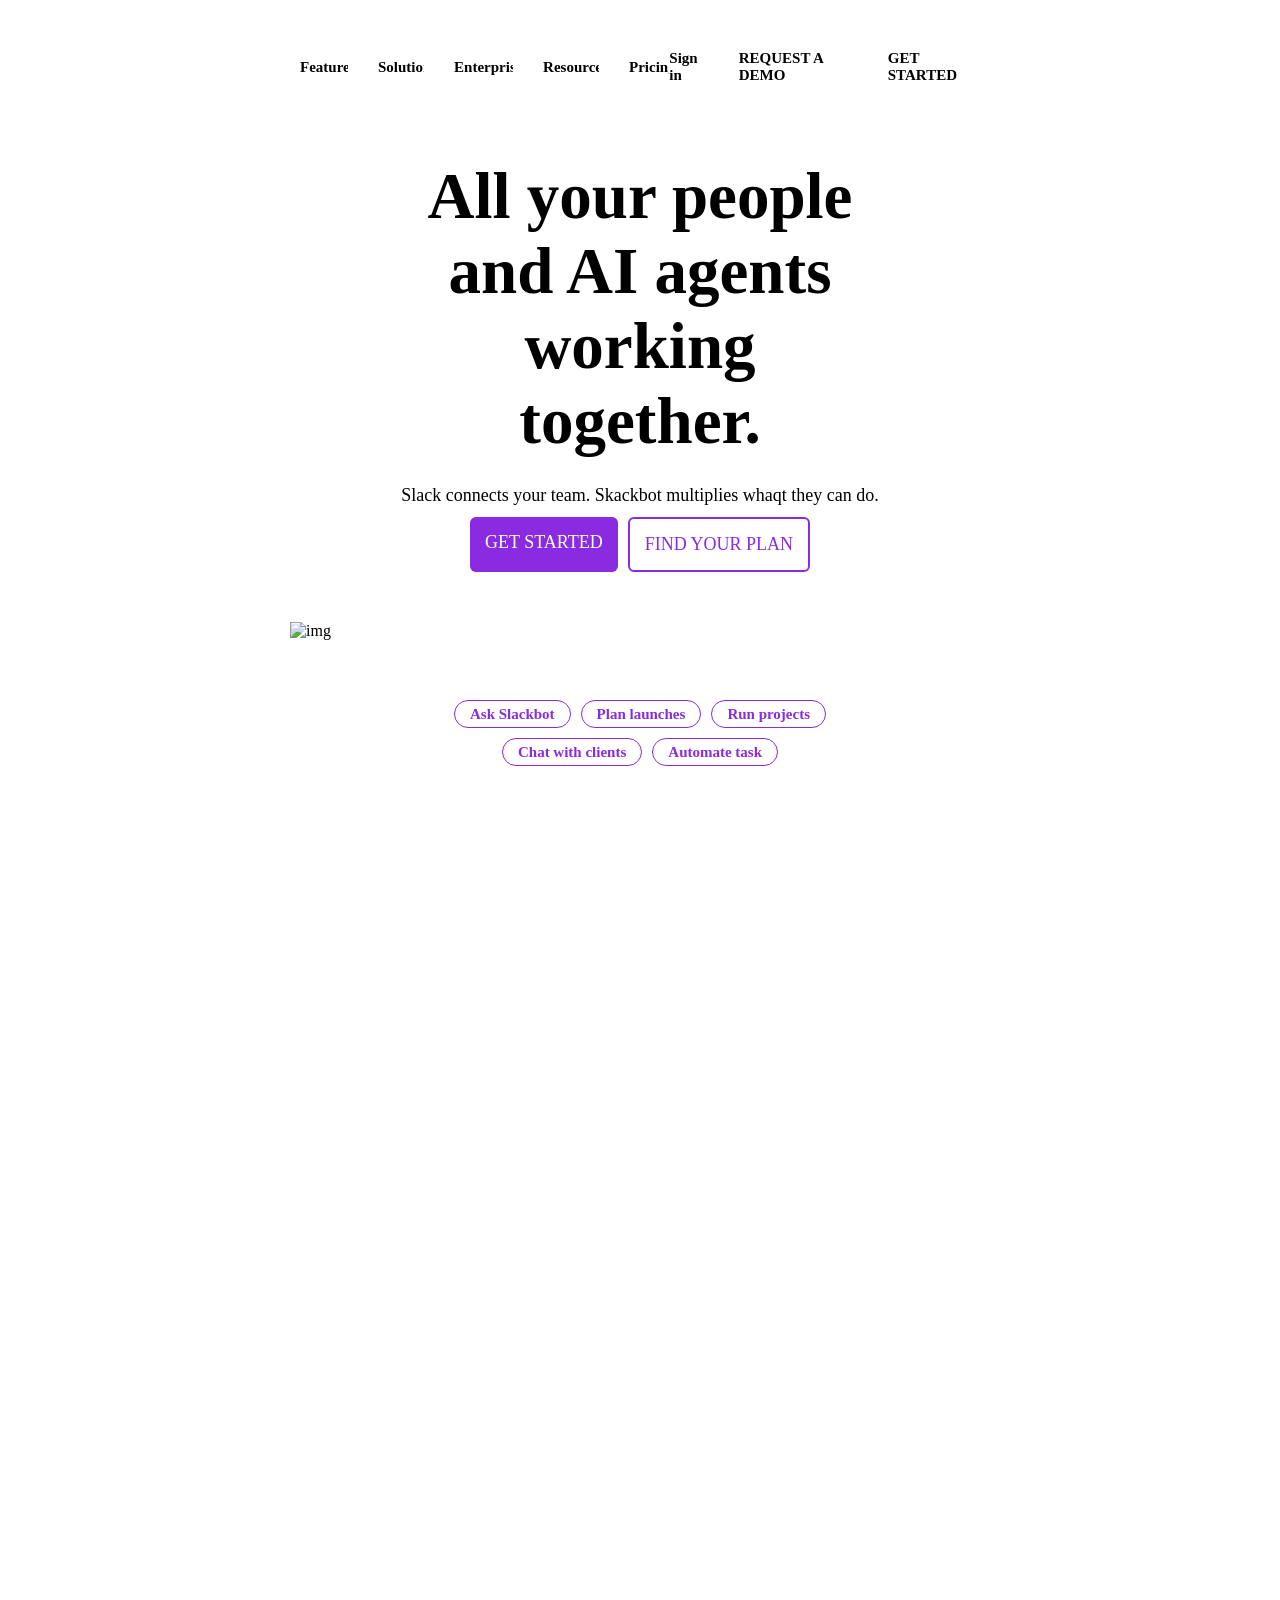
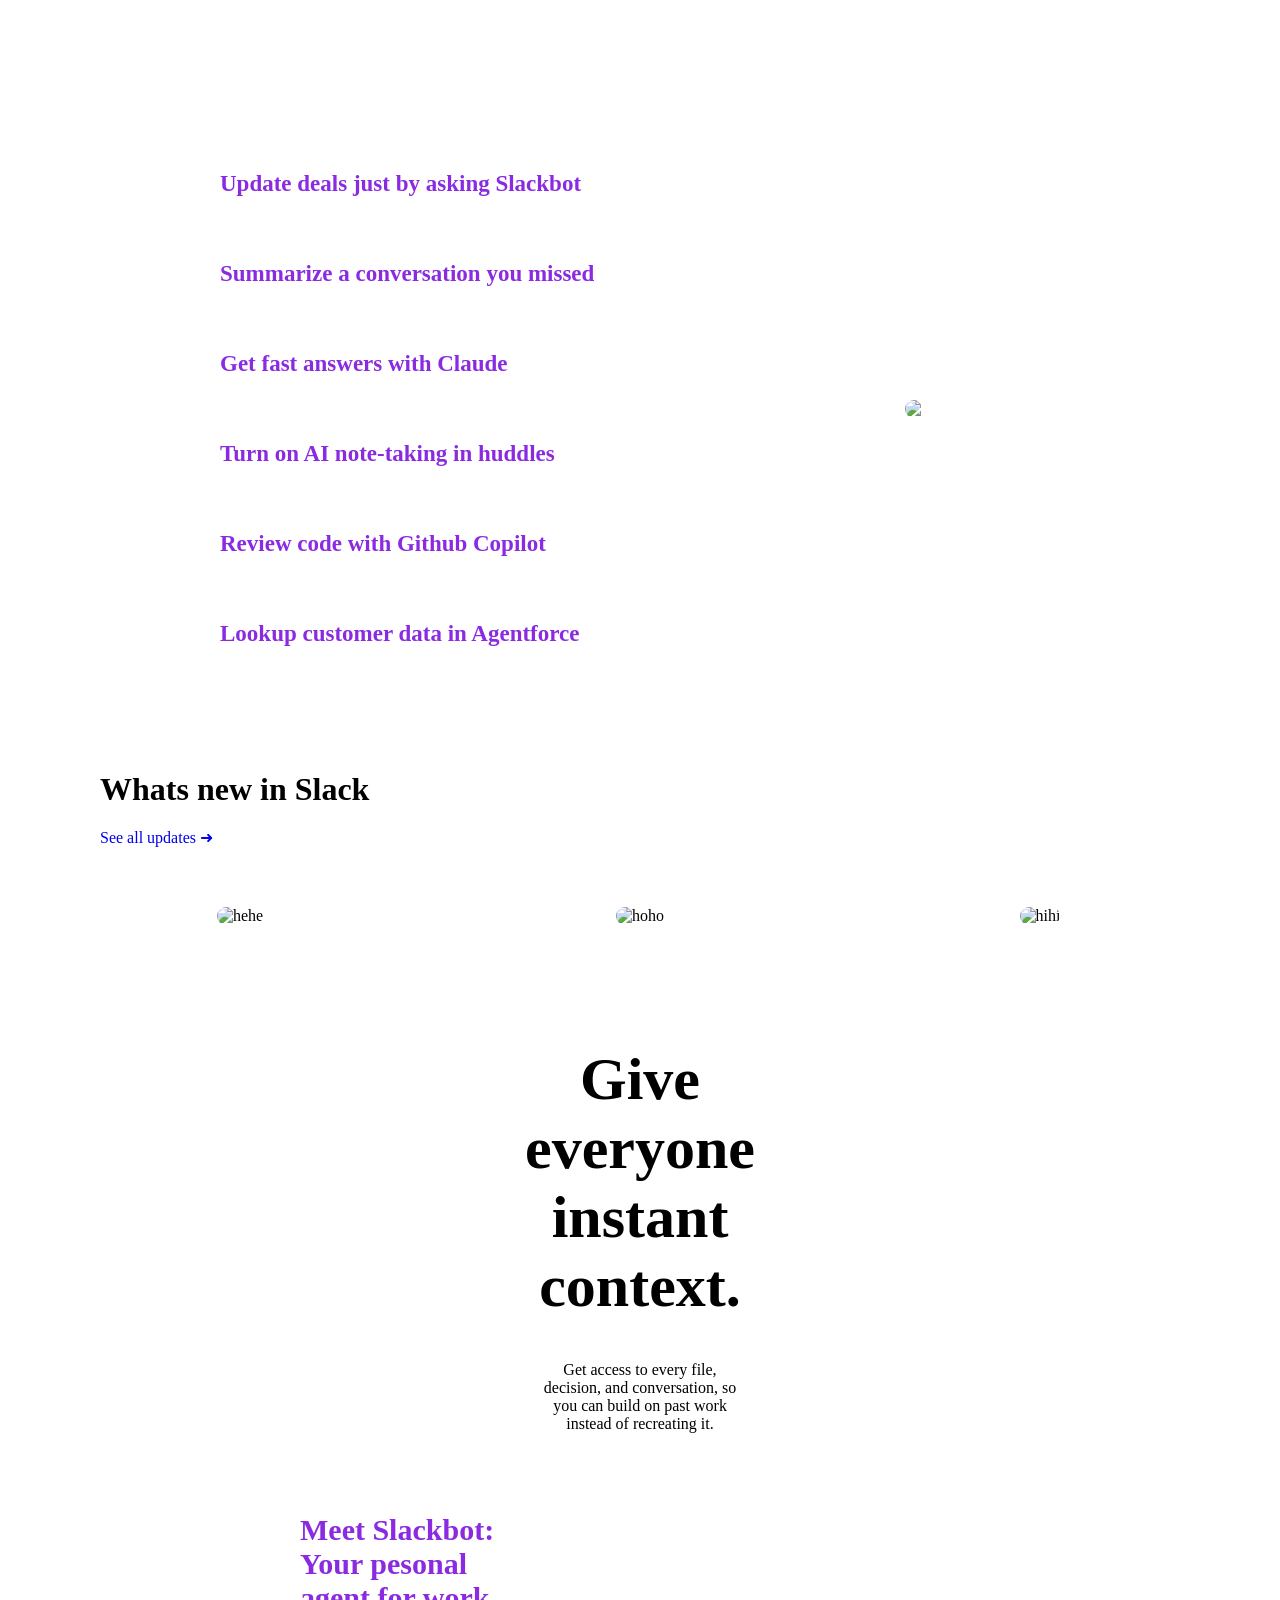
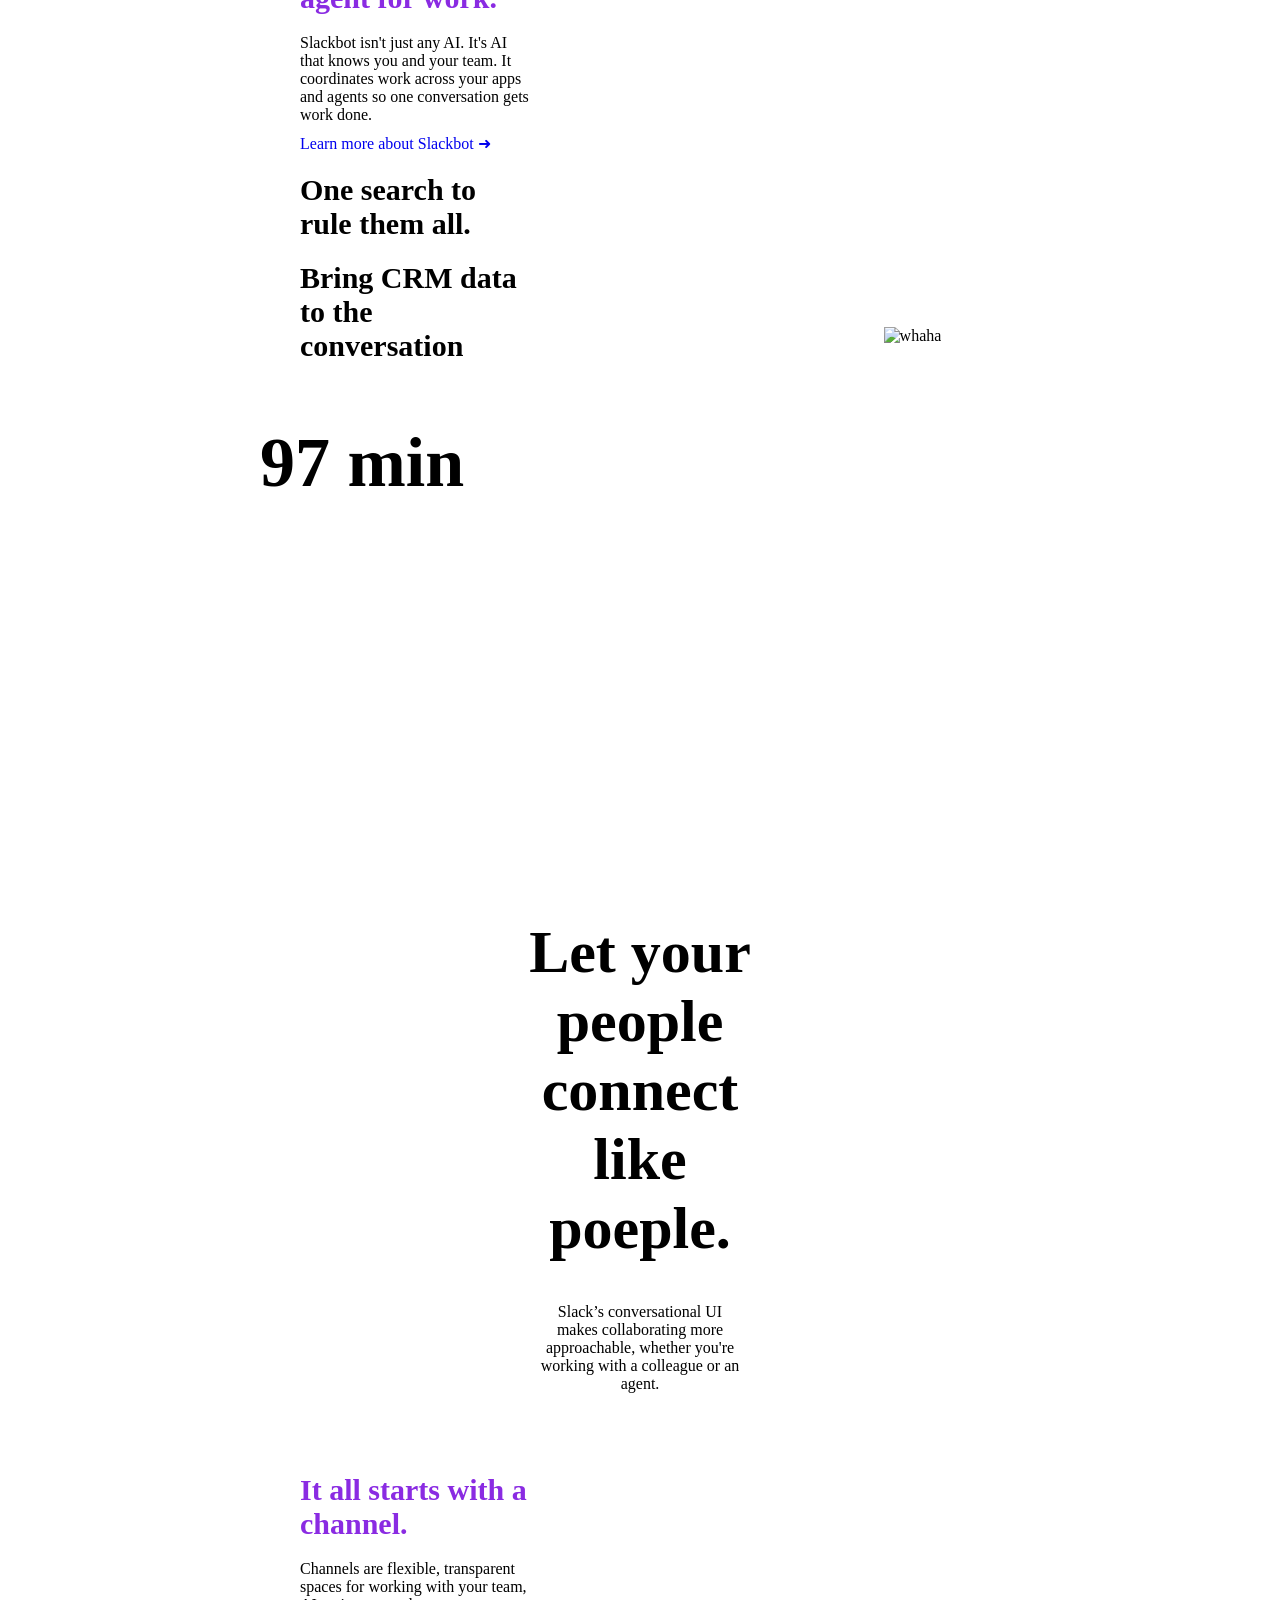
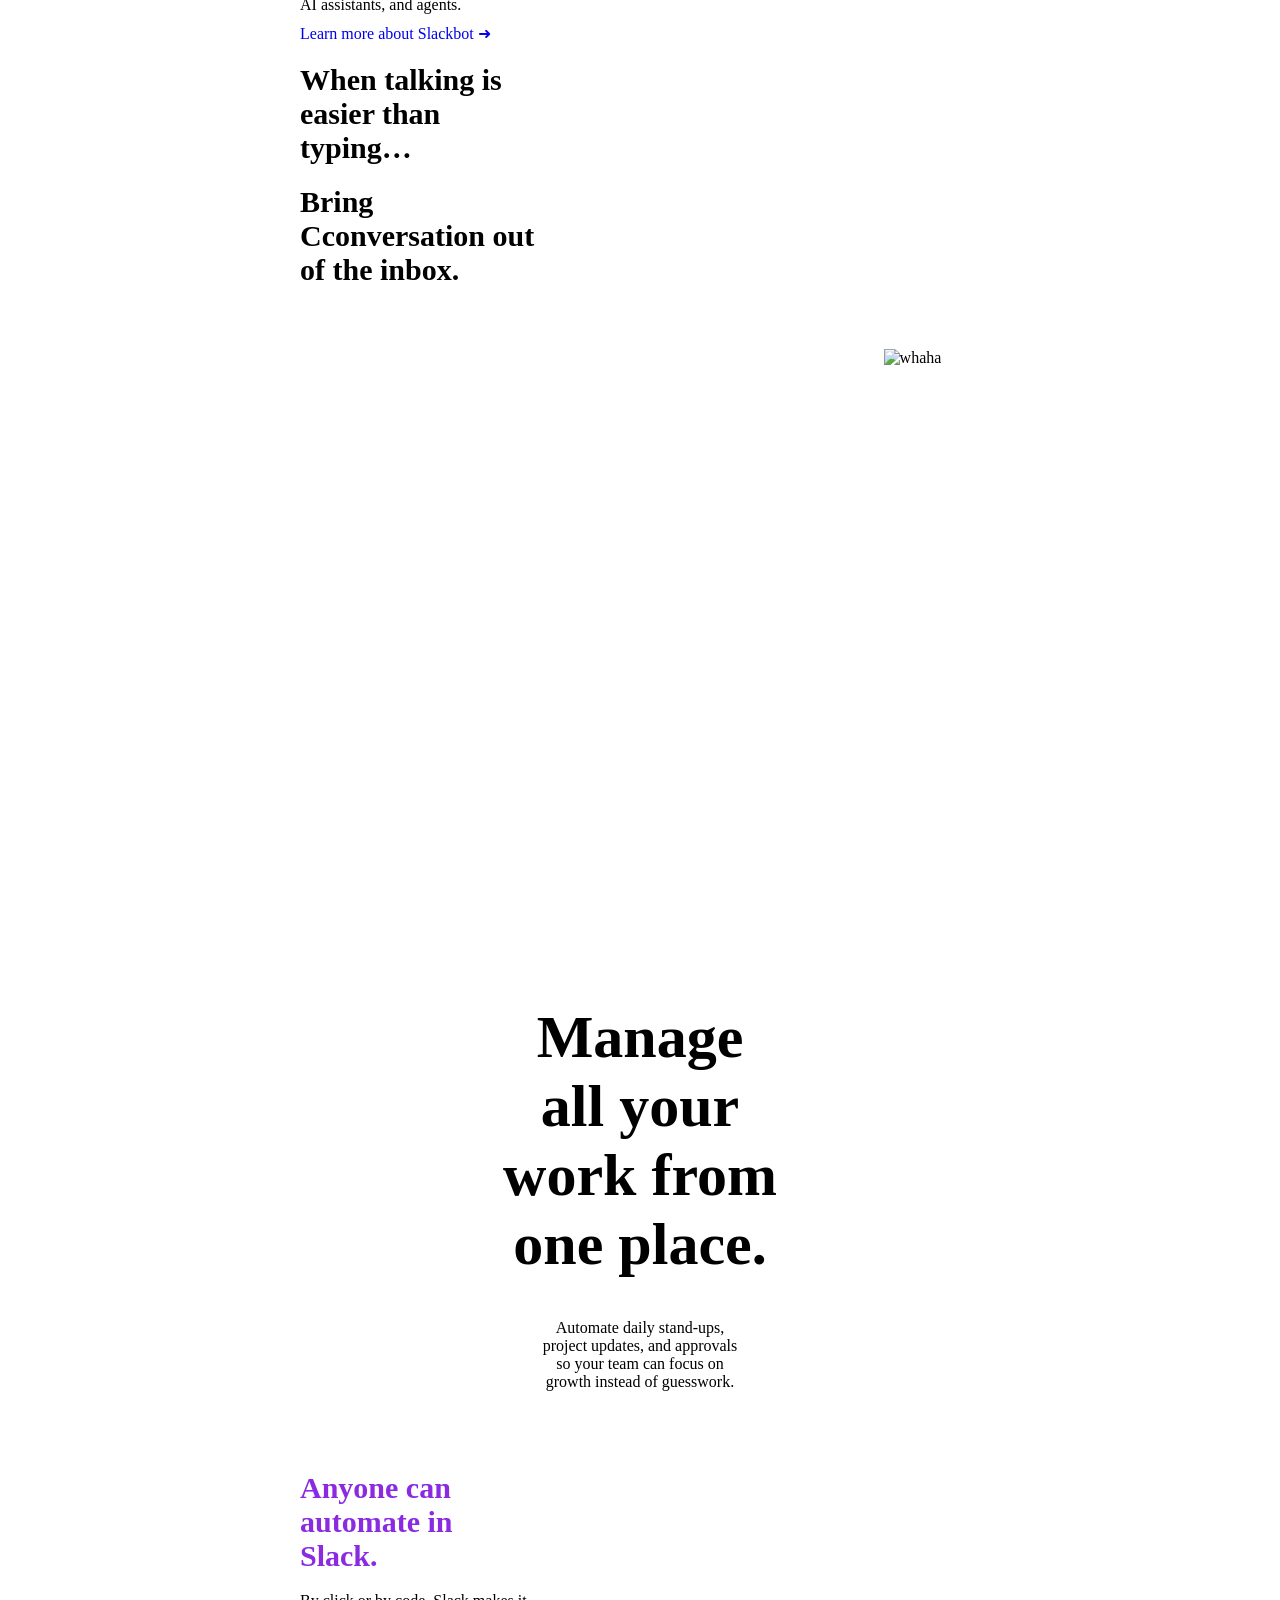
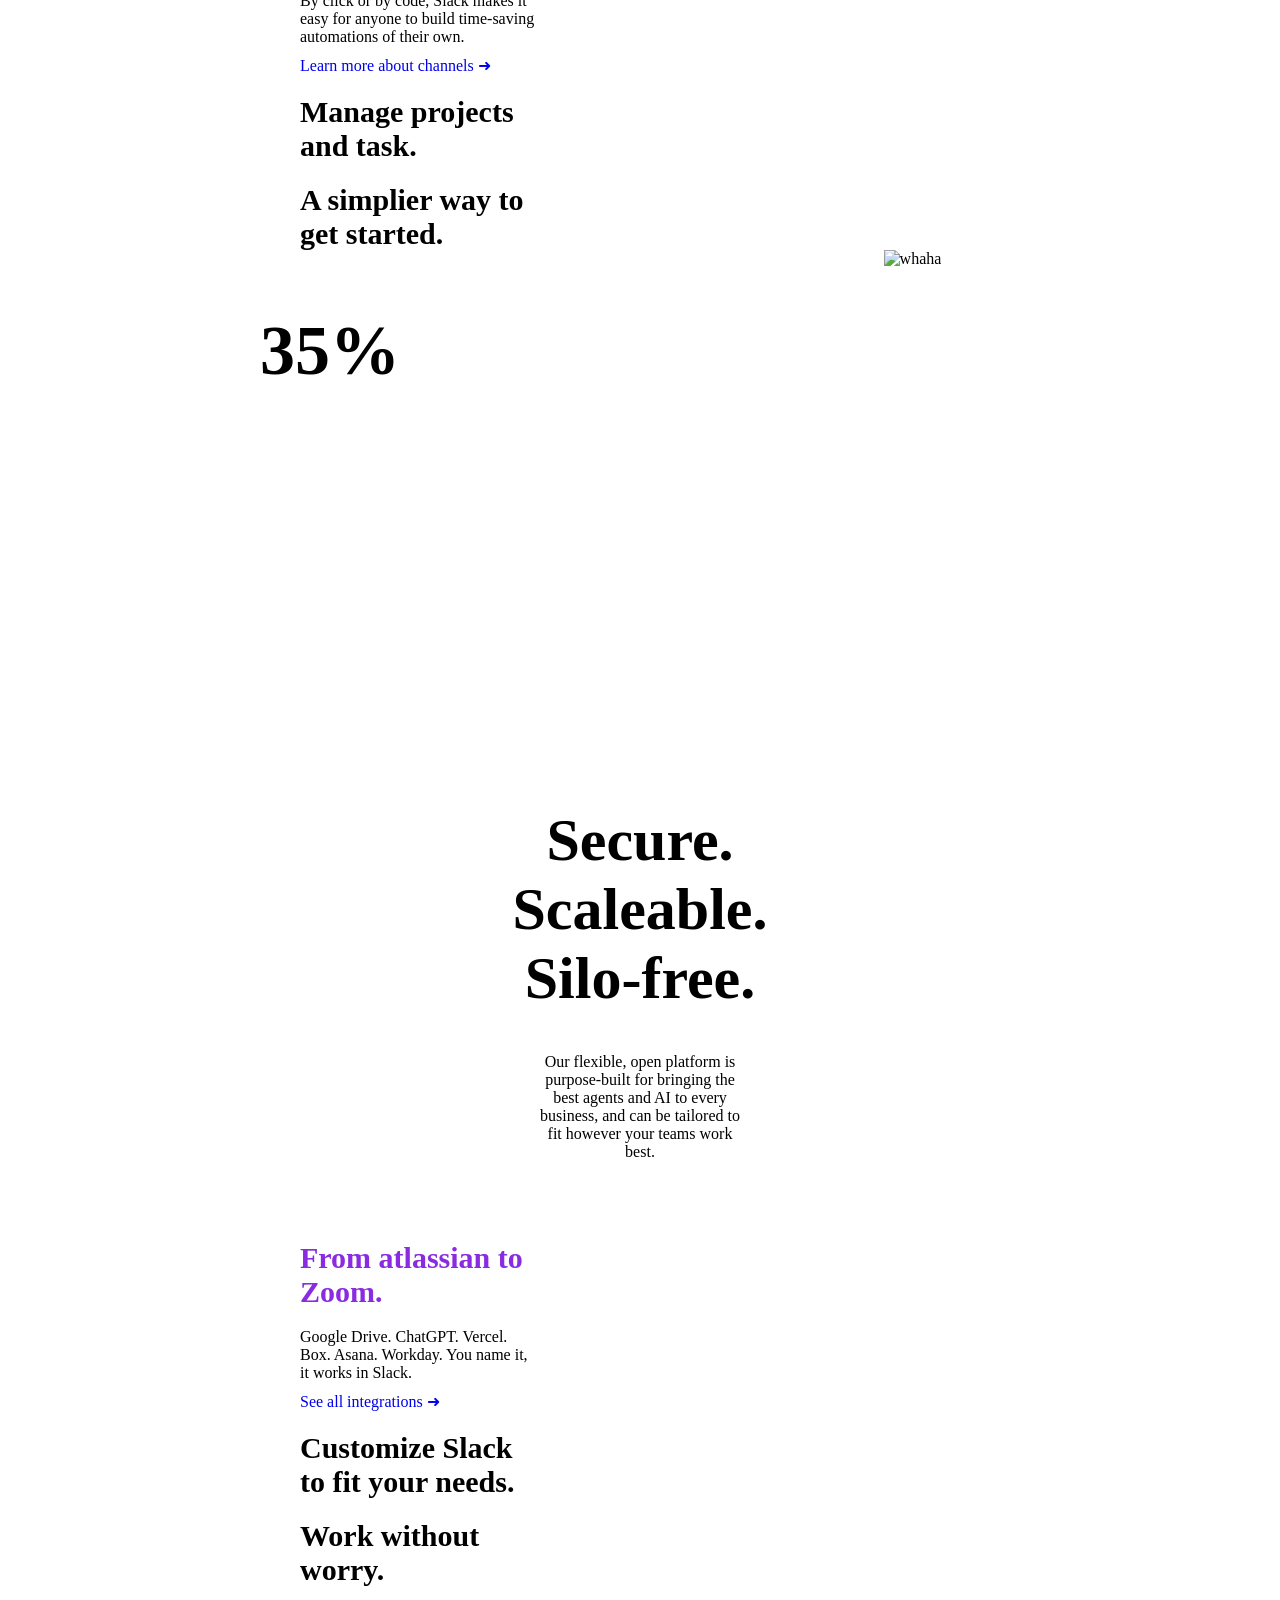
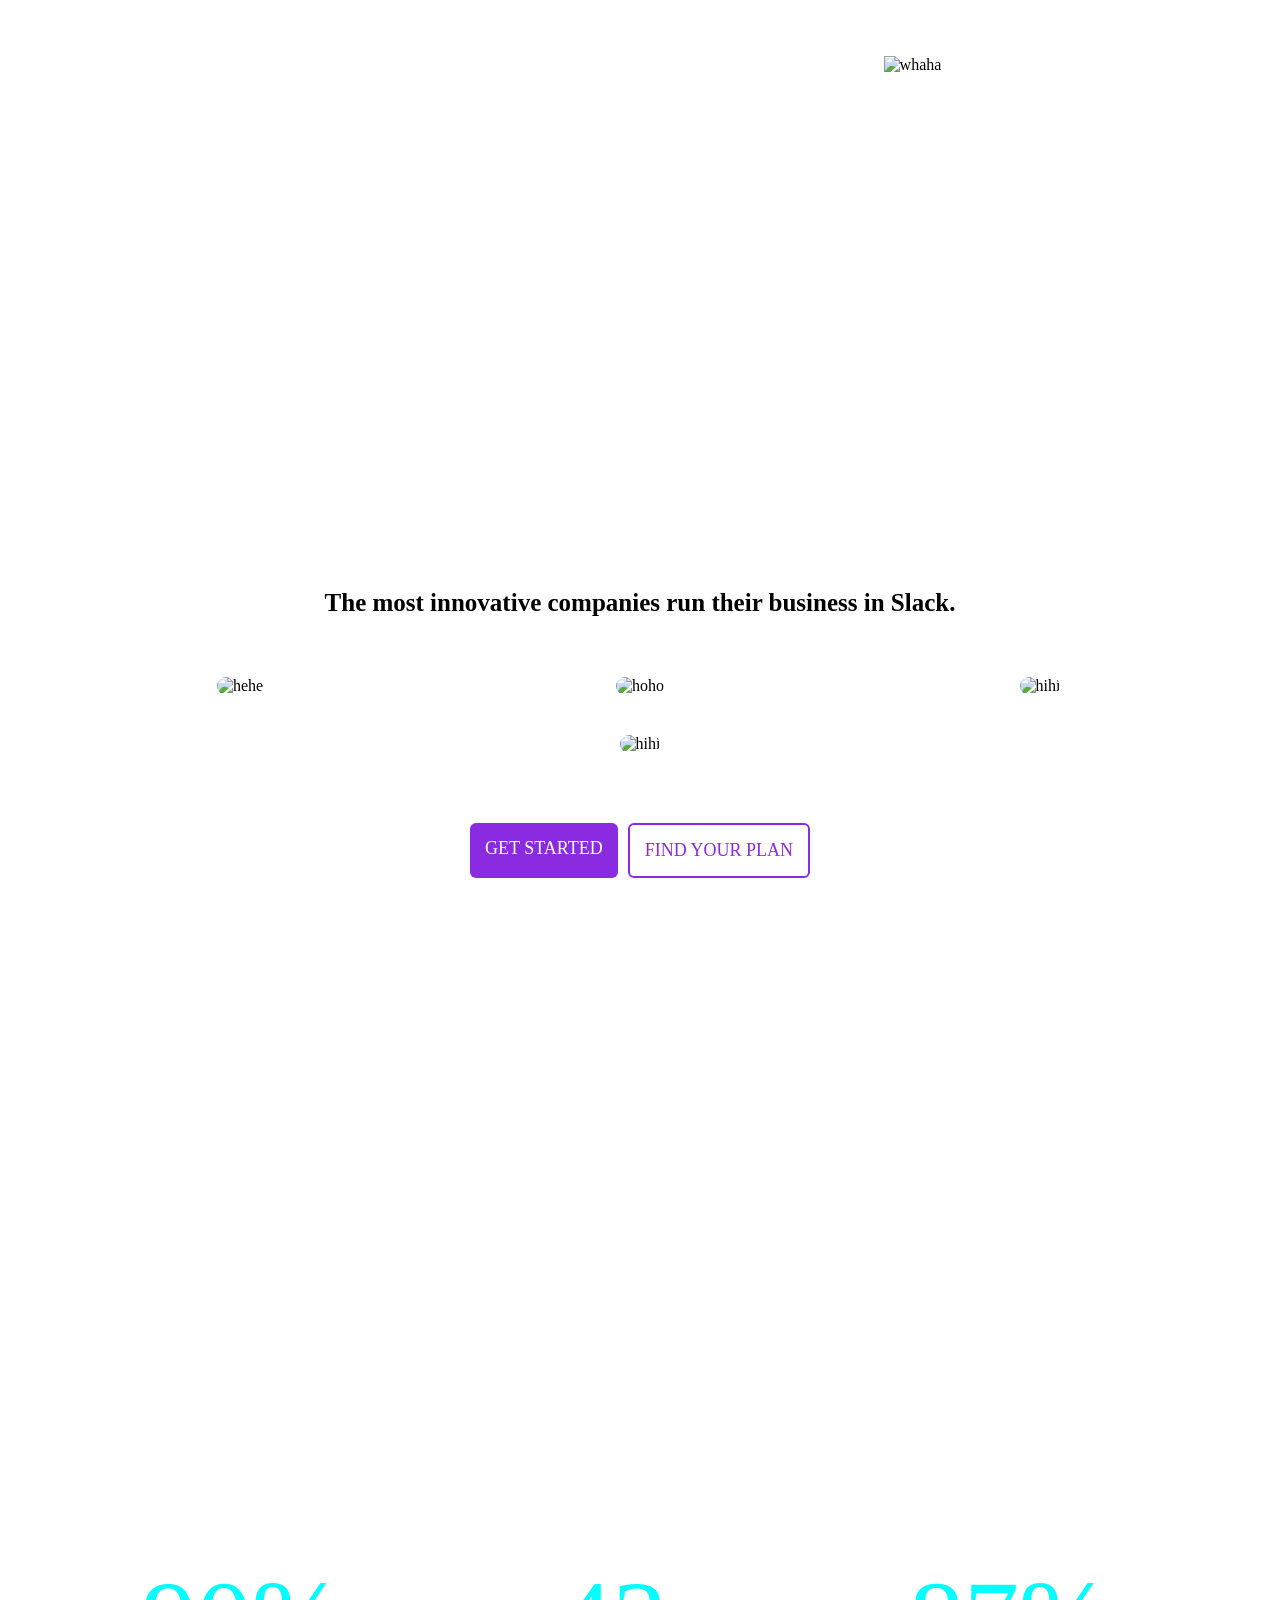
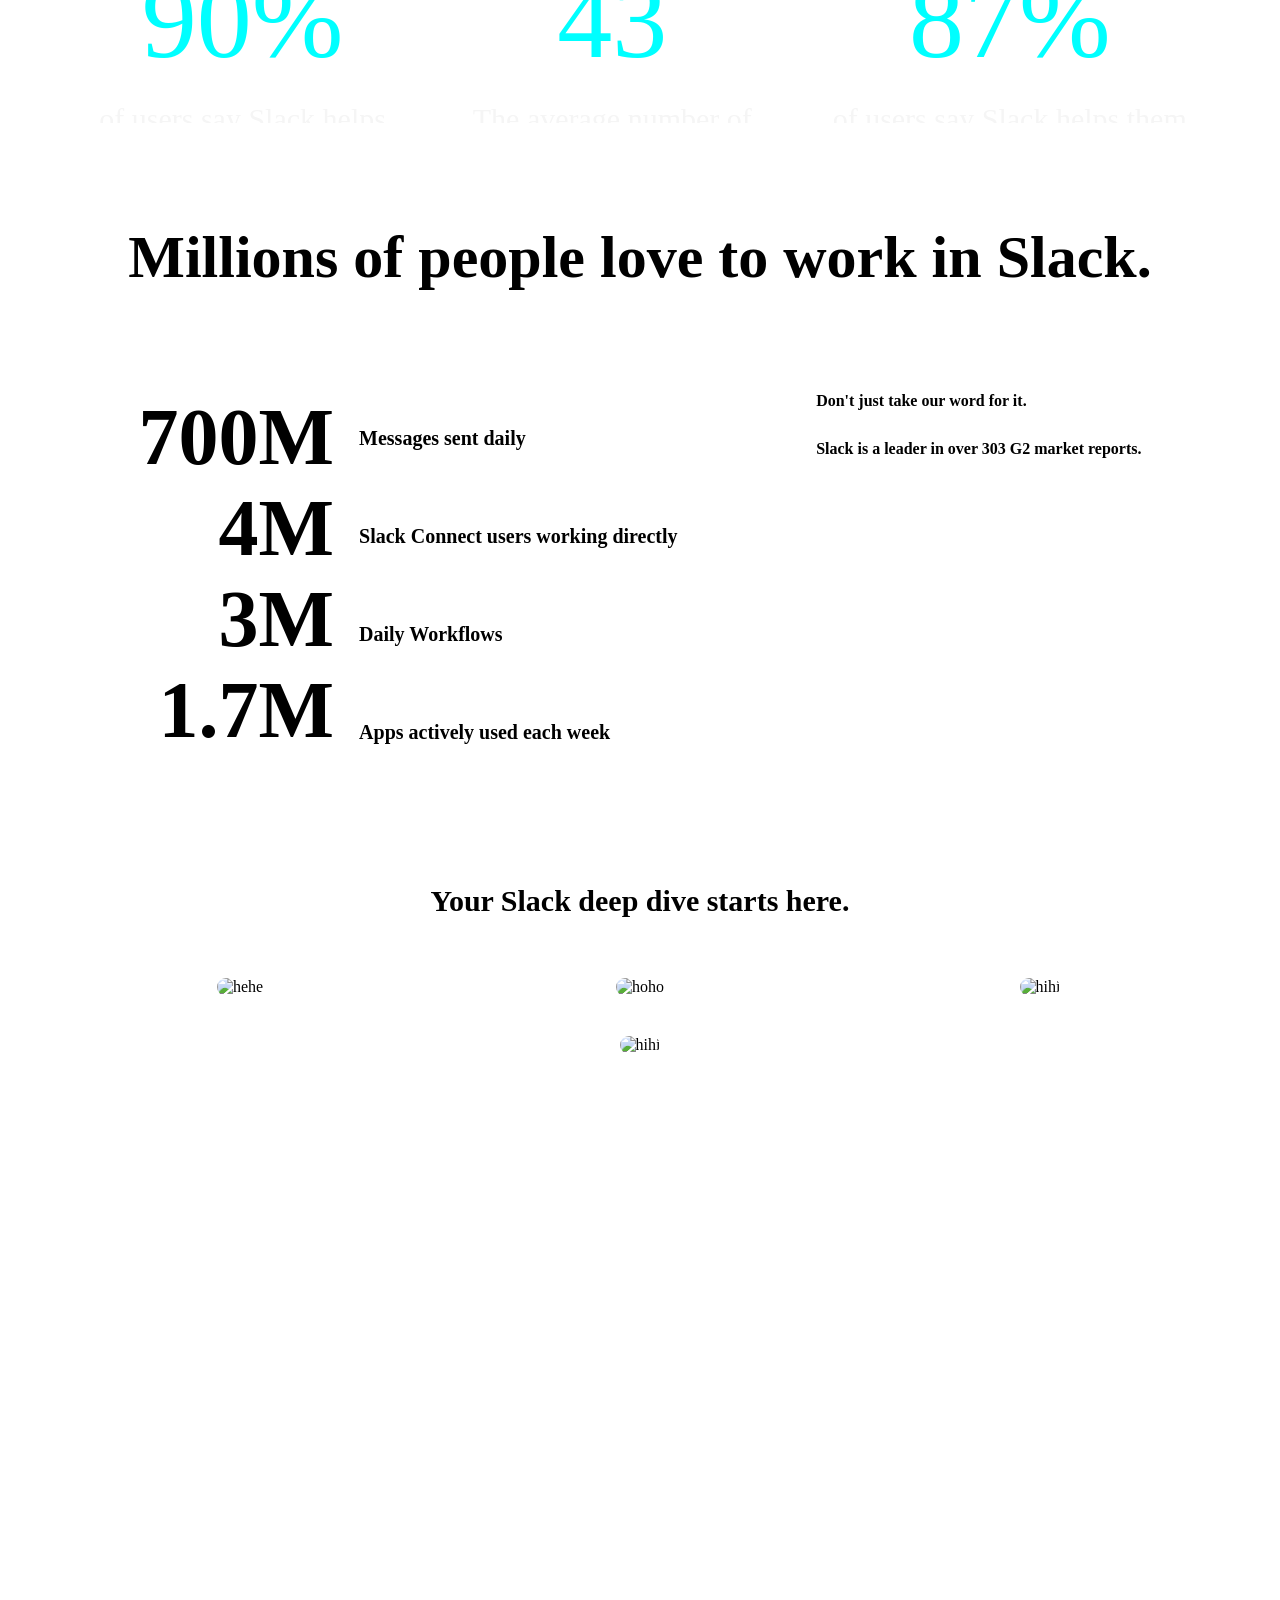
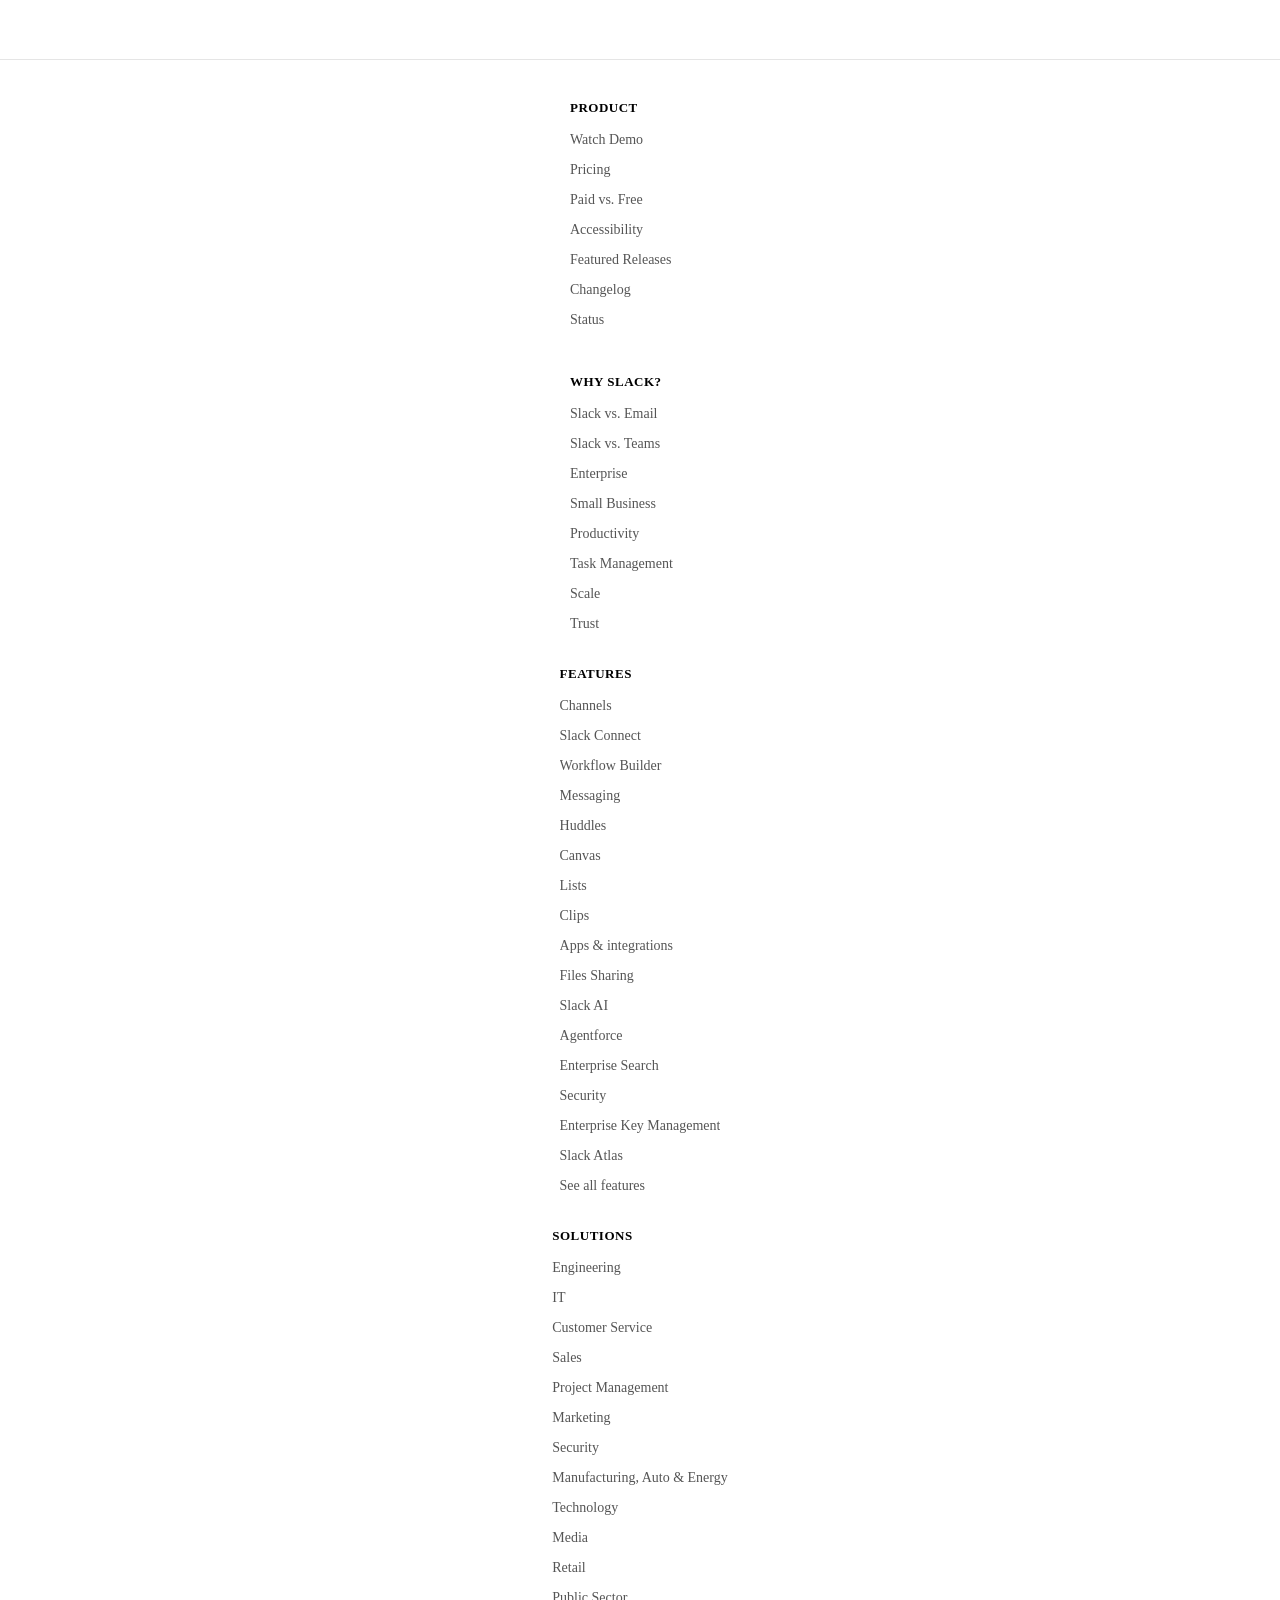
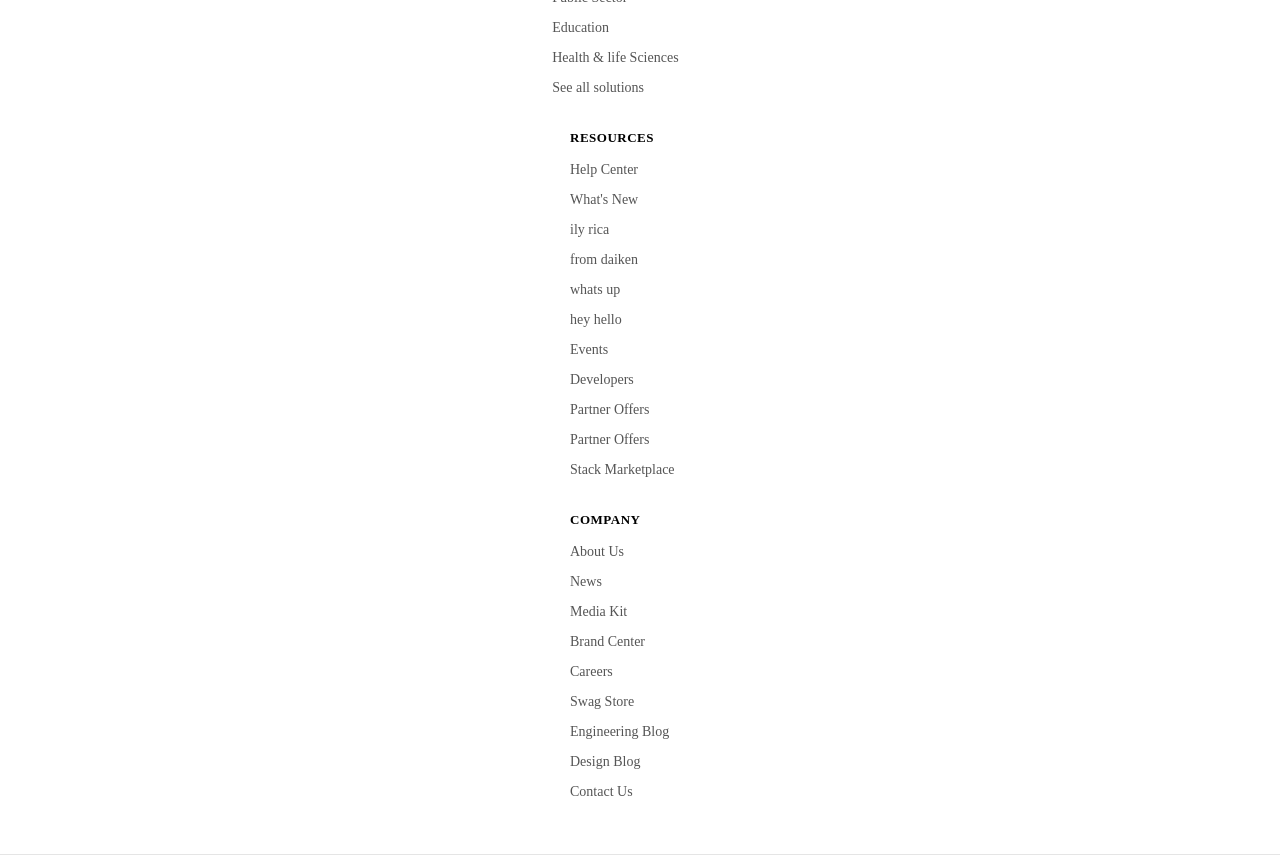
==== index.html @ 135b16b3 "renamed" ====
<!DOCTYPE html>
<html lang="en">
<head>
    <meta charset="UTF-8">
    <meta name="viewport" content="width=device-width, initial-scale=1.0">
    <title>Document</title>

    <link rel="stylesheet" href="style.css">
 
</head>
<body>
    
<!-- NAVIGATION ON TOP -->
    <nav id="navbar-top"> 
        <div id="navbar-left"> 
            <a href="https://www.google.com" class="navlink">Features</a>
            <a href="https://www.google.com" class="navlink">Solution</a>
            <a href="https://www.google.com" class="navlink">Enterprise</a>
            <a href="https://www.google.com" class="navlink">Resources</a>
            <a href="https://www.google.com" class="navlink">Pricing</a>
        </div>

        <div id="navbar-right">
            <a href="https://www.google.com" class="navlink">Sign in</a>
            <a href="https://www.google.com" class="navlink">REQUEST A DEMO</a>
            <a href="https://www.google.com" class="navlink">GET STARTED</a>
        </div>
    </nav>   

<!-- BIG SENTENCE ON TOP AND THE NEXT SMALL -->

    <div>
        <p id="word1">All your people and AI agents working together.</p>
    </div>
    <div>
        <p id="word2">Slack connects your team. Skackbot multiplies whaqt they can do.</p>
    </div>

<!-- GET STARTED AND FIND YOUR PLAN BUTTON -->

    <div class="buttonposition">
        <div class="button" id="button1left">
            <a href="https://www.google.com">GET STARTED</a>
        </div>
        <div class="button" id="button1right">
            <a href="https://www.google.com">FIND YOUR PLAN</a>
        </div>
    </div>

<!-- BIG PICTURE ON PAGE 1 -->

    <div>
        <img id="img1" src="https://images.pexels.com/photos/27861771/pexels-photo-27861771.jpeg" alt="img">
    </div>

    <div class="buttonposition">
        <div class="smallb">
            <a href="https://www.google.com">Ask Slackbot</a>
        </div>
        <div class="smallb">
            <a href="https://www.google.com">Plan launches</a>
        </div>
        <div class="smallb">
            <a href="https://www.google.com">Run projects</a>
        </div>
    </div>

    <div class="buttonposition">
        <div class="smallb">
            <a href="https://www.google.com">Chat with clients</a>
        </div>
        <div class="smallb">
            <a href="https://www.google.com">Automate task</a>
        </div>
    </div>


    <div class="photo-band">
        <h1 class="header">Reimagine what's possible with AI and agents.</h1>
            <p class="subheader">AI in Slack doesn’t make you think, it helps you do. It summarizes and searches based on actual conversations, and with it, makes every app and agent more helpful and contextually aware than ever.</p>

            <div class="devider">
                <div id="s2buttons">
                    <a href="">Update deals just by asking Slackbot</a>
                    <a href="">Summarize a conversation you missed</a>
                    <a href="">Get fast answers with Claude</a>
                    <a href="">Turn on AI note-taking in huddles</a>
                    <a href="">Review code with Github Copilot</a>
                    <a href="">Lookup customer data in Agentforce</a>
                </div>
           
                <div class="secondsectionpic">
                    <img src="https://images.pexels.com/photos/7988219/pexels-photo-7988219.jpeg" alt="secondsectionpic">
                </div>
            </div>
    </div>
    
    <div>
        <h1 id="s2header">Whats new in Slack</h1>
        <a id="sau" href="https://www.google.com">See all updates ➜ </a>
    </div>
    
    <div class="devider">
        <div class="secondsectionpic">
            <img src="https://images.pexels.com/photos/285814/pexels-photo-285814.jpeg" alt="hehe">
        </div>
        <div class="secondsectionpic">
            <img src="https://images.pexels.com/photos/37227160/pexels-photo-37227160.jpeg" alt="hoho">
        </div>
        <div class="secondsectionpic">
            <img src="https://images.pexels.com/photos/7191166/pexels-photo-7191166.jpeg" alt="hihi">
        </div>
    </div>

    <div>
        <h1 class="header"   >Give everyone instant context.</h1>
        <p class="subheader" >Get access to every file, decision, and conversation, so you can build on past work instead of recreating it.</p>
    </div>


    <div class="devider2">
        <div class="s2left">
            <p class="p1" >Meet Slackbot: Your pesonal agent for work.</p>
            <p class="p2" >Slackbot isn't just any AI. It's AI that knows you and your team. It coordinates work across your apps and agents so one conversation gets work done.</p>
            <a class="p3" href="https://www.google.com">Learn more about Slackbot ➜</a>
            <p class="p4" >One search to rule them all.</p>
            <p class="p5" >Bring CRM data to the conversation</p>
            <p class="p6" >97 min</p>
            <p class="p7" >average time users can save weekly with AI in Slack</p>
        </div>
        <div class="s2right">
            <img src="https://a.slack-edge.com/c3ea545/marketing/img/homepage/revamped-25/carousels/img-meet-slackbot.png" alt="whaha">
        </div>
    </div>
    

     <div>
        <h1 class="header" id="subheader2" >Let your people connect like poeple.</h1>
        <p class="subheader" >Slack’s conversational UI makes collaborating more approachable, whether you're working with a colleague or an agent.</p>
    </div>


    <div class="devider2">
        <div class="s2left">
            <p class="p1" >It all starts with a channel.</p>
            <p class="p2" >Channels are flexible, transparent spaces for working with your team, AI assistants, and agents.</p>
            <a class="p3" href="https://www.google.com">Learn more about Slackbot ➜</a>
            <p class="p4" >When talking is easier than typing…</p>
            <p class="p5" >Bring Cconversation out of the inbox.</p>
            <p class="p7" id="p7special" >ANTHROP\C</p>
            <p class="p8">“Slack has been essential to our growth, our speed, and our ability to stay aligned as we scale”</p>
            <p class="p8"><span class="ceo">Kate Jenson,</span> Head of Americas, Anthropic</p>
        </div>
        <div class="s2right">
            <img src="https://a.slack-edge.com/5cb5052/marketing/img/homepage/revamped-25/carousels/img-people-1.png" alt="whaha">
        </div>
    </div>



     <div>
        <h1 class="header" id="subheader2" >Manage all your work from one place.</h1>
        <p class="subheader" >Automate daily stand-ups, project updates, and approvals so your team can focus on growth instead of guesswork.</p>
    </div>

    <div class="devider2">
        <div class="s2left">
            <p class="p1" >Anyone can automate in Slack.</p>
            <p class="p2" >By click or by code, Slack makes it easy for anyone to build time-saving automations of their own.</p>
            <a class="p3" href="https://www.google.com">Learn more about channels ➜</a>
             <p class="p4" >Manage projects and task.</p>
            <p class="p5" >A simplier way to get started.</p>
            <p class="p6" >35%</p>
            <p class="p7" >increase in time saved due to automations for Slack users</p>
        </div>
        <div class="s2right">
            <img src="https://a.slack-edge.com/5cb5052/marketing/img/homepage/revamped-25/carousels/img-process-2.png" alt="whaha">
        </div>
    </div>

     <div>
        <h1 class="header" id="subheader2" >Secure. Scaleable. Silo-free.</h1>
        <p class="subheader" >Our flexible, open platform is purpose-built for bringing the best agents and AI to every business, and can be tailored to fit however your teams work best.</p>
    </div>


    <div class="devider2">
        <div class="s2left">
            <p class="p1" >From atlassian to Zoom.</p>
            <p class="p2" >Google Drive. ChatGPT. Vercel. Box. Asana. Workday. You name it, it works in Slack.</p>
            <a class="p3" href="https://www.google.com">See all integrations ➜</a>
            <p class="p4" >Customize Slack to fit your needs.</p>
            <p class="p5" >Work without worry.</p>
            <p class="p7" id="p7special" >Vercel</p>
            <p class="p8">“Work starts in conversation. That’s why we see Slack as the natural place to build our agents.”</p>
            <p class="p8"><span class="ceo">Guillermo Rauch,</span> CEO Vercel</p>
        </div>
        <div class="s2right">
            <img src="https://a.slack-edge.com/5cb5052/marketing/img/homepage/revamped-25/carousels/img-platform-1.png" alt="whaha">
        </div>
    </div>

    <div>
        <p id="b1">The most innovative companies run their business in Slack.</p>
    </div>



     <div class="devider">
        <div class="secondsectionpic">
            <img src="https://media.licdn.com/dms/image/v2/D5603AQHsS_WvSOfUcg/profile-displayphoto-scale_400_400/B56Z9ebdLLIUAk-/0/1783995684608?e=1786579200&v=beta&t=gtEZvuSptIISk_UK2anwfHfwZrnOz11J4QSoE7uyIBI" alt="hehe">
        </div>
        <div class="secondsectionpic">
            <img src="https://media.licdn.com/dms/image/v2/D5635AQH56cK7ptnkkQ/profile-framedphoto-shrink_400_400/B56ZXAnFjtHoAc-/0/1742693227040?e=1785384000&v=beta&t=gPXfBnZAhm2JC9t_v27CS-cs7LQoYuBVTgusW8k8isk" alt="hoho">
        </div>
        <div class="secondsectionpic">
            <img src="https://media.licdn.com/dms/image/v2/D4D03AQHOOfLQqE0WFw/profile-displayphoto-scale_400_400/B4DZ9ec_alJ4Ag-/0/1783996086763?e=1786579200&v=beta&t=6cG1jYJdYPrJKPAWJWuHXbYq5RcnH1sQY_Hj4zgGbEg" alt="hihi">
        </div>
        <div class="secondsectionpic">
            <img src="https://media.licdn.com/dms/image/v2/D5603AQHcLl2C0I8L5Q/profile-displayphoto-scale_400_400/B56ZqBskQ5I0Ag-/0/1763112536667?e=1786579200&v=beta&t=mUrjuCgrRNJVRah5yDfBm1DeEkY419KqPoZBfSi--3M" alt="hihi">
        </div>
    </div>

     <div class="buttonposition">
        <div class="button" id="button1left">
            <a href="https://www.google.com">GET STARTED</a>
        </div>
        <div class="button" id="button1right">
            <a href="https://www.google.com">FIND YOUR PLAN</a>
        </div>
    </div>

    <div class="photo-band2">
        <h1 class="header">We're in the business of growing business.</h1>
        <div id="bottomlast">
            <div>
                <p class="stat">90%</p>
                <p class="stattext">of users say Slack helps them stay more connected</p>
            </div>
            <div>
                <p class="stat">43</p>
                <p class="stattext">The average number of apps used by teams in Slack</p>
            </div>
            <div>
                <p class="stat">87%</p>
                <p class="stattext">of users say Slack helps them collaborate more efficientlys</p>
            </div>
        </div>    
    </div>

    <div id="headerb2">
        <h1>Millions of people love to work in Slack.</h1>
    </div>

    <div id="subheaderb2">
        <div id="subinside" >
            <div class="supersub1">
                <div  >
                    <p>   700M</p>
                </div>
                <div >
                    <p>4M</p>
                </div>
                <div>
                    <p>3M</p>
                </div>
                <div>
                    <p>1.7M</p>
                </div>
            </div>
            <div id="supersub2">   
                <div >
                    <p class="supersub21">Messages sent daily</p>
                </div>
                <div >
                    <p class="supersub21">Slack Connect users working directly</p>
                </div>
                <div>
                    <p class="supersub21">Daily Workflows</p>
                </div>
                <div>
                    <p class="supersub21">Apps actively used each week</p>
                </div>
            </div>
        </div>

        <div id="subsubb2">
            <p>Don't just take our word for it.</p>
            <p>Slack is a leader in over 303 G2 market reports.</p>
        </div>
     </div>

     <div id="last">
        <p>Your Slack deep dive starts here.</p>
     </div>

      <div class="devider">
        <div class="secondsectionpic">
            <img src="https://images.pexels.com/photos/285814/pexels-photo-285814.jpeg" alt="hehe">
        </div>
        <div class="secondsectionpic">
            <img src="https://images.pexels.com/photos/37227160/pexels-photo-37227160.jpeg" alt="hoho">
        </div>
        <div class="secondsectionpic">
            <img src="https://images.pexels.com/photos/7191166/pexels-photo-7191166.jpeg" alt="hihi">
        </div>
        <div class="secondsectionpic">
            <img src="https://images.pexels.com/photos/11125381/pexels-photo-11125381.jpeg" alt="hihi">
        </div>
    </div>



     <div class="photo-band3">
        <h1 class="header">See all you can accomplish in Slack.</h1>
        <div class="buttonposition">
        <div class="button" id="button1left">
            <a href="https://www.google.com">GET STARTED</a>
        </div>
        <div class="button" id="button1right">
            <a href="https://www.google.com">FIND YOUR PLAN</a>
        </div>
    </div>
    </div>


    <div class="footer">
    
        <div class="footer-columns">
            <div class="footer-col">
                <div class="footer-col-group">
                    <h4>PRODUCT</h4>
                    <a href="https://www.google.com">Watch Demo</a>
                    <a href="https://www.google.com">Pricing</a>
                    <a href="https://www.google.com">Paid vs. Free</a>
                    <a href="https://www.google.com">Accessibility</a>
                    <a href="https://www.google.com">Featured Releases</a>
                    <a href="https://www.google.com">Changelog</a>
                    <a href="https://www.google.com">Status</a>
                </div>
                <div>
                    <h4>WHY SLACK?</h4>
                    <a href="https://www.google.com">Slack vs. Email</a>
                    <a href="https://www.google.com">Slack vs. Teams</a>
                    <a href="https://www.google.com">Enterprise</a>
                    <a href="https://www.google.com">Small Business</a>
                    <a href="https://www.google.com">Productivity</a>
                    <a href="https://www.google.com">Task Management</a>
                    <a href="https://www.google.com">Scale</a>
                    <a href="https://www.google.com">Trust</a>
                </div>
            </div>

            <div class="footer-col">
                <h4>FEATURES</h4>
                <a href="https://www.google.com">Channels</a>
                <a href="https://www.google.com">Slack Connect</a>
                <a href="https://www.google.com">Workflow Builder</a>
                <a href="https://www.google.com">Messaging</a>
                <a href="https://www.google.com">Huddles</a>
                <a href="https://www.google.com">Canvas</a>
                <a href="https://www.google.com">Lists</a>
                <a href="https://www.google.com">Clips</a>
                <a href="https://www.google.com">Apps & integrations</a>
                <a href="https://www.google.com">Files Sharing</a>
                <a href="https://www.google.com">Slack AI</a>
                <a href="https://www.google.com">Agentforce</a>
                <a href="https://www.google.com">Enterprise Search</a>
                <a href="https://www.google.com">Security</a>
                <a href="https://www.google.com">Enterprise Key Management</a>
                <a href="https://www.google.com">Slack Atlas</a>
                <a href="https://www.google.com">See all features</a>
            </div>

            <div class="footer-col">
                <h4>SOLUTIONS</h4>
                <a href="https://www.google.com">Engineering</a>
                <a href="https://www.google.com">IT</a>
                <a href="https://www.google.com">Customer Service</a>
                <a href="https://www.google.com">Sales</a>
                <a href="https://www.google.com">Project Management</a>
                <a href="https://www.google.com">Marketing</a>
                <a href="https://www.google.com">Security</a>
                <a href="https://www.google.com">Manufacturing, Auto & Energy</a>
                <a href="https://www.google.com">Technology</a>
                <a href="https://www.google.com">Media</a>
                <a href="https://www.google.com">Retail</a>
                <a href="https://www.google.com">Public Sector</a>
                <a href="https://www.google.com">Education</a>
                <a href="https://www.google.com">Health & life Sciences</a>
                <a href="https://www.google.com">See all solutions</a>
                

            </div>

            <div class="footer-col">
                <h4>RESOURCES</h4>
                <a href="https://www.google.com">Help Center</a>
                <a href="https://www.google.com">What's New</a>
                <a href="https://www.google.com">ily rica</a>
                <a href="https://www.google.com">from daiken</a>
                <a href="https://www.google.com">whats up</a>
                <a href="https://www.google.com">hey hello</a>
                <a href="https://www.google.com">Events</a>
                <a href="https://www.google.com">Developers</a>
                <a href="https://www.google.com">Partner Offers</a>
                <a href="https://www.google.com">Partner Offers</a>
                <a href="https://www.google.com">Stack Marketplace</a>
            </div>

            <div class="footer-col">
                <h4>COMPANY</h4>
                <a href="https://www.google.com">About Us</a>
                <a href="https://www.google.com">News</a>
                <a href="https://www.google.com">Media Kit</a>
                <a href="https://www.google.com">Brand Center</a>
                <a href="https://www.google.com">Careers</a>
                <a href="https://www.google.com">Swag Store</a>
                <a href="https://www.google.com">Engineering Blog</a>
                <a href="https://www.google.com">Design Blog</a>
                <a href="https://www.google.com">Contact Us</a>
            </div>
        </div>
  </div>

</body>
</html>
---- style.css ----
@import url("https://fonts.googleapis.com/css2?family=Google+Sans:ital,opsz,wght@0,17..18,400..700;1,17..18,400..700&display=swap");

* {
  padding: 0;
  margin: 0;
  box-sizing: border-box;
  overflow-x: hidden;
  font-family: google sans;

  
}

/* DRY Method - Don't repeat yourself */

/* NAVIGATION ON TOP */
#navbar-top {
    display: flex;
    align-items: center;
    justify-content:space-between;
    padding: 50px 300px;   
}

#navbar-left,
#navbar-right {
    display: flex;
    align-items: center;
    gap: 30px;
}

.navlink {
    color: black;
    text-decoration: none;
    font-weight: bolder;
    font-size: 15px;
}

.navlink:hover {
    color: blueviolet;
    transform: scale(0.90);
}

/* BIG SENTENCE ON TOP */

#word1 {
    text-align: center;
    font-size: 65px;
    padding: 25px 400px;
    font-weight: 700;
}

/* THE SMALL DESCRIPTION NEXT ON BIG TEXT */

#word2 {
    text-align: center;
    font-size: 18px;
    padding: 1px 400px;
}

/* GET STARTED AND FIND YOUR PLAN BUTTON, TO FLEX AND POSITION*/

.buttonposition {
    display: flex;
    margin-top: 10px;
    justify-content: center;
    gap: 10px;
}

/* CLASS FOR BUTTONS INSIDE A DIV ONLY*/
.button {

    background-color: blueviolet; 
    padding: 15px;        /* Space inside button */
    border: none;              /* Remove default border */
    border-radius: 6px;        /* Rounded corners */
    font-size: 18px;           /* Text size */
    cursor: pointer;           /* Pointer on hover */
    
}

/* CLASS FOR BUTTONS TO TARGET THE LINK, TO REMOVE UNDERLINE*/

.button a {
    text-decoration: none;
    color: white;
}


/* FOR BUTTON 1 RIGHT ONLY */
#button1right {
    background-color: white;
    color: blueviolet;
    border: 2px solid blueviolet;
}

#button1right a {
    color: blueviolet;
}

/* BIG PICTURE */

#img1 {
    max-width: 800px;
    height: auto;
    padding: 50px;
    display: block;       /* Make image a block element */
    margin-left: auto;    /* Auto margins center it */
    margin-right: auto;
    border-radius: 80px;
}

/* 5 buttons on page 1 bottom */

.smallb {
    background-color: white;
    border: 1px solid blueviolet;
    border-radius: 100px;
    padding: 4px 15px;
    cursor: pointer;
    background-color: none;
}

.smallb a {
    text-decoration:none;
    color:blueviolet;
    font-size:15px;
    font-weight:bold;
}

.photo-band {
  position: relative;
  width: 100%;
  height: 1500px; /* adjust vertical coverage here */
  background-image: url('https://images.pexels.com/photos/7135028/pexels-photo-7135028.jpeg');
  background-size:cover;
  background-position:center;
  background-repeat:no-repeat;
  overflow: hidden;
  padding:80px 40px;
  color: white;
  margin-top:45px;
}

.header {
    text-align: center;
    font-size: 60px;
    padding: 60px 500px 20px;
}

.subheader {
    text-align: center;
    padding: 20px 540px;
}

#s2buttons {
    display: flex;
    flex-direction: column;
    width: fit-content;
    gap: 40px;
    margin: 40px 100px;
}

#s2buttons a {
    text-decoration: none;
    color: blueviolet;
    font-size: 23px;
    background-color: white;
    padding: 12px 20px;
    border-radius: 100px;
    font-weight: bold;
    text-align: justify;
}


.devider {
    display: flex;
    align-items: center;
    justify-content: space-between;
    gap: 40px;
    padding: 60px;
    flex-wrap: wrap;   
}

#secondsectionpic {
    height: 600px;
    width: 600px;
    justify-content: center;

}

.secondsectionpic {
  flex: 1;
  min-width: 280px;
  display: flex;
  justify-content: center;
}

.secondsectionpic img {
  max-width: 100%;
  border-radius: 80px;
  
}

#s2header {
    padding:60px 100px 20px;
}

#sau {
    text-decoration: none;
    margin:60px 100px 0px;
}

.devider2 {
    display: flex;
    align-items: center;
    justify-content: space-between;
    gap: 10px;
    flex-wrap: wrap;
    margin-top: 60px;
}

.s2left {
    flex: 1;
    min-width: 200px;
}

.s2right {
    flex: 1;
    min-width: 280px;
    display: flex;
    justify-content: center;
    margin: 0px 100px;
}

.s2right img {
    max-width: 90%;

}

.p1 {
    margin-left: 300px;
    color: blueviolet;
    font-size: 30px;
    font-weight: bold;
    margin-bottom: 19px;
}
.p2 {
    margin-left: 300px;
    margin-bottom: 10px;
}
.p3 {
    text-decoration: none;
    margin-left: 300px;
    
}
.p4 {
    margin-left: 300px;
    margin-top: 20px;
    font-size: 30px;
    font-weight: bold;
    margin-bottom: 20px;
}
.p5 {
    margin-left: 300px;
    font-size: 30px;
    font-weight: bold;
    margin-bottom: 60px;
}
.p6 {
    margin-left: 260px;
    font-size: 70px;
    font-weight: bold;
    margin-bottom: 5px;
}
.p7 {
    margin-left: 260px;
    font-size: 20px;
    font-weight: bold;
    margin-bottom: 20px;
    margin-right: 300px;
}

#p7special {
    margin-bottom: 1px;
}
    

.p8 {
    margin-left: 260px;
    margin-bottom: 20px;
    margin-right: 300px;
    font-weight:lighter;
}

.ceo {
    font-weight: bold;
}

#subheader2 {
    margin-top: 100px;
}


#b1 {
    text-align: center;
    margin-top: 100px;
    font-weight: bold;
    font-size: 25px;
}

#bottom4 {
    display: flex;
    max-width: 200px;
    max-height: 200px;
}


.photo-band2 {
    position: relative;
    width: 100%;
    height: 800px; /* adjust vertical coverage here */
    background-image: url('https://images.pexels.com/photos/7135028/pexels-photo-7135028.jpeg');
    background-size:cover;
    background-position:center;
    background-repeat:no-repeat;
    overflow: hidden;
    padding:80px 40px;
    color: white;
    margin-top:45px;
}

#bottomlast {
    display: flex;
    justify-content: space-around;
    padding: 60px 20px;
    text-align: center;
}

.stat {
    color: aqua;
    font-size: 110px;
}

.stattext {
    color: whitesmoke;
    font-size: 30px;
    padding: 18px;
}

#headerb2 {
    margin-top: 100px;
    margin-bottom: 100px;
    text-align: center;
    font-size: 30px;
}

#subheaderb2{
    display: flex;
    justify-content:space-evenly;
    text-align:center;
}

#subsubb2 p {
    text-align: left;
    align-items: flex-start;
    margin-bottom: 30px;
    font-weight: bolder;
}

#subsubb2 {
   
    
}


.bolder {
    font-size: 60px;
    font-weight: bolder;
}

#last {
    text-align: center;
    font-weight: bold;
    font-size: 30px;
}

.photo-band3 {
    position: relative;
    width: 100%;
    height: 500px; /* adjust vertical coverage here */
    background-image: url('https://images.pexels.com/photos/7135028/pexels-photo-7135028.jpeg');
    background-size:cover;
    background-position:center;
    background-repeat:no-repeat;
    overflow: hidden;
    padding:80px 40px;
    color: white;
    margin-top:45px;
}

.footer {
  border-top: 1px solid #e5e5e5;
  border-bottom: 1px solid #e5e5e5;
  padding: 40px;
  display: flex;
  gap: 40px;
}

.footer-logo {
  width: 40px;
  height: 40px;
  flex-shrink: 0;
}

.footer-columns {
  display: flex;
  flex: 1;
  justify-content: space-around;
  gap: 20px;
  flex-wrap: wrap;
  margin: 0px 500px;
}

.footer-col {
  min-width: 140px;
}

.footer-col h4 {
  font-size: 13px;
  font-weight: 700;
  letter-spacing: 0.5px;
  margin-bottom: 16px;
  color: black;
}

.footer-col a {
  display: block;
  font-size: 14px;
  color: #555;
  text-decoration: none;
  margin-bottom: 14px;
}

.footer-col a:hover {
  text-decoration: underline;
}

.footer-col-group {
  margin-bottom: 32px;
}




#subinside {
    display: flex;
    flex-direction: row;
    text-align: right;
}

.supersub1 {
    align-items: center;
    justify-content: right;
    text-align: right;
    font-size: 80px;
    font-weight: bolder;

}

#supersub2 {
    align-items: center;
    justify-content: right;
    text-align: left;
    font-size: 20px;
    font-weight: bold;
    padding-left: 25px;
    padding-bottom: 100px;
}

.supersub21 {
    padding-top: 35px;
    padding-bottom: 40px;

}
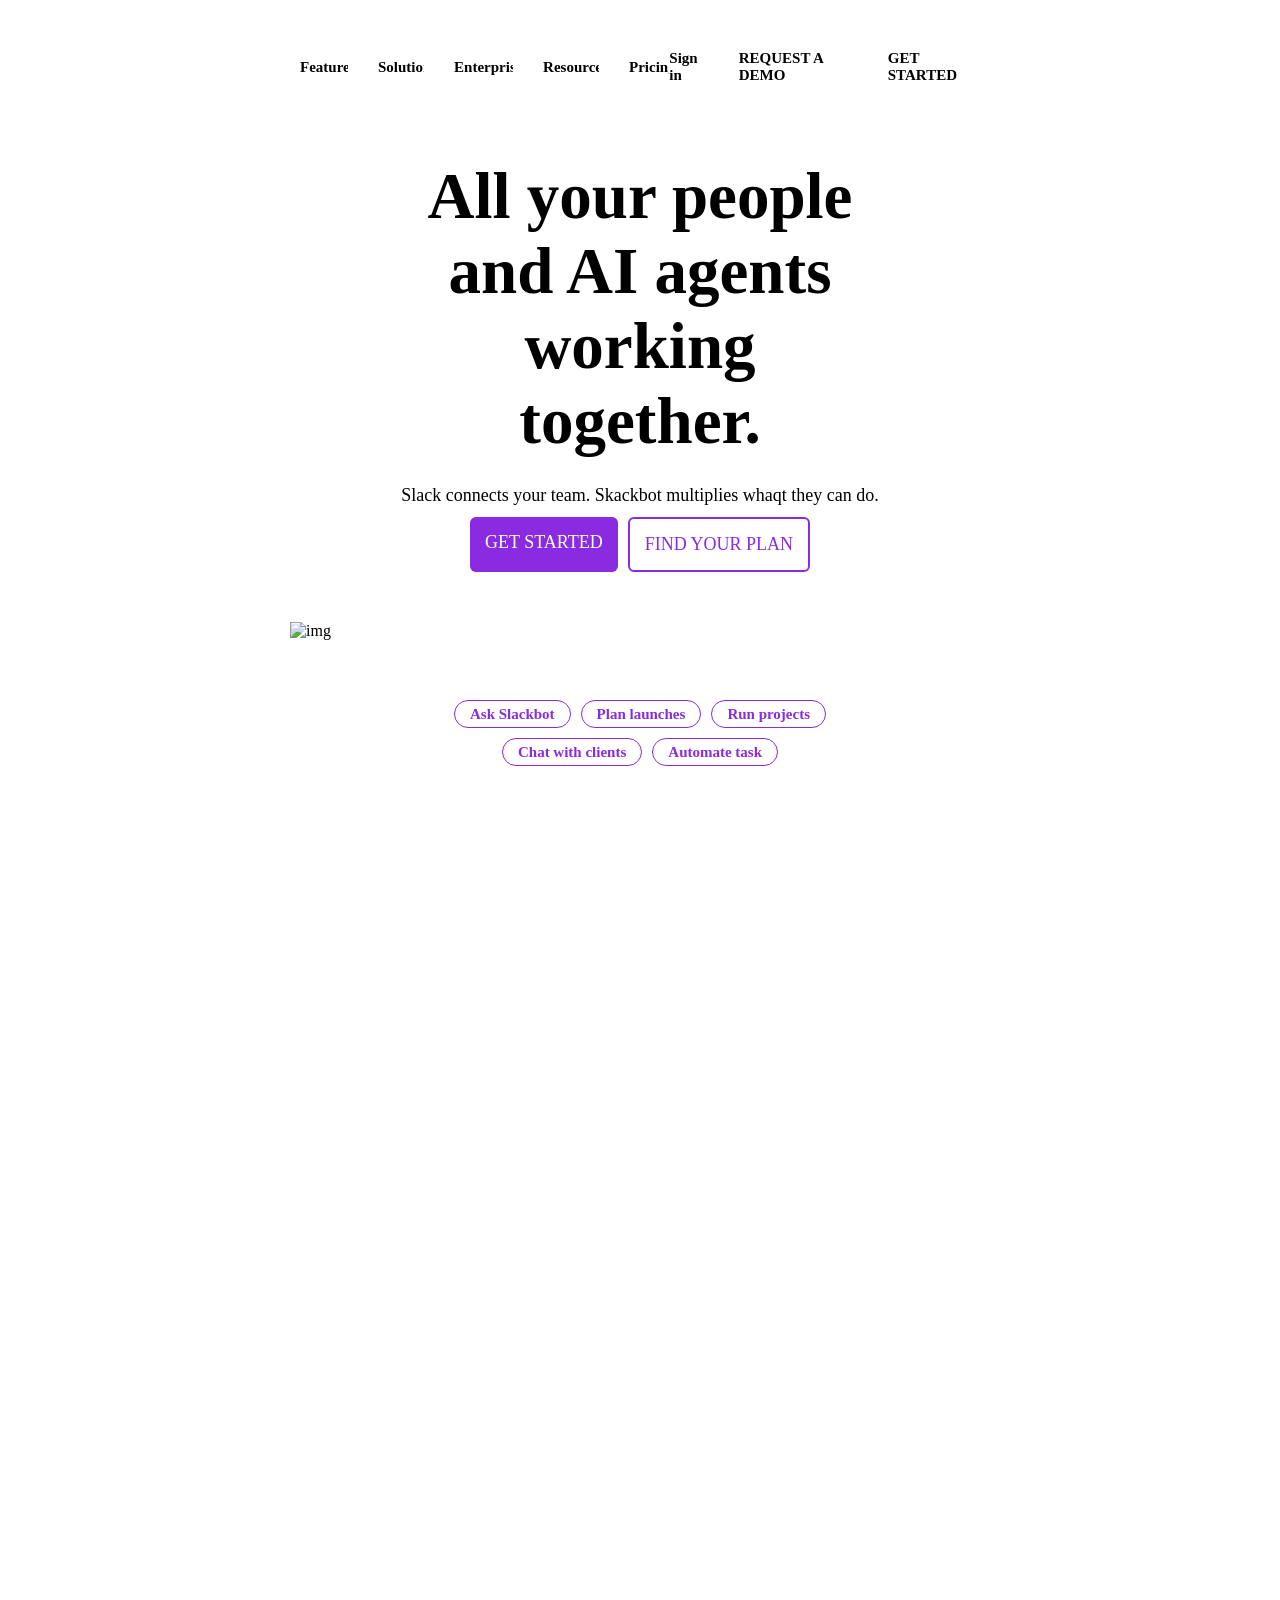
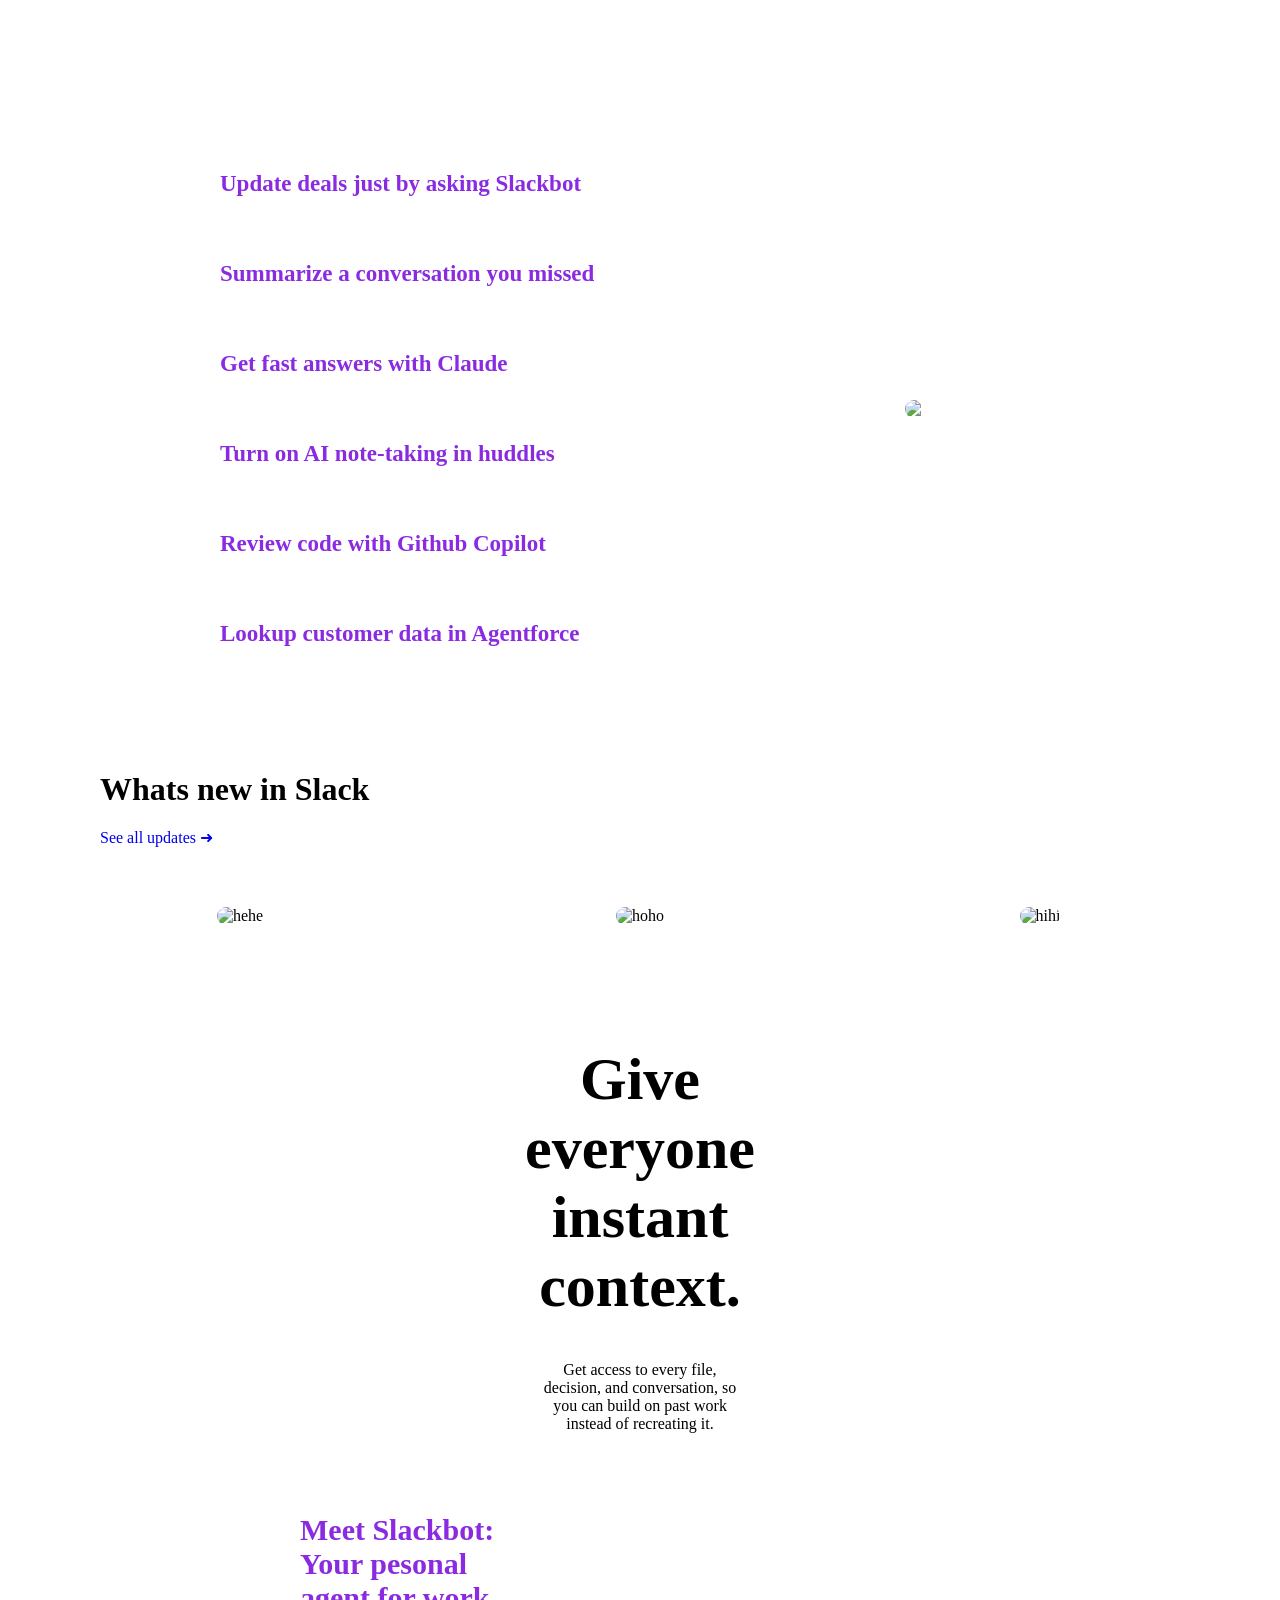
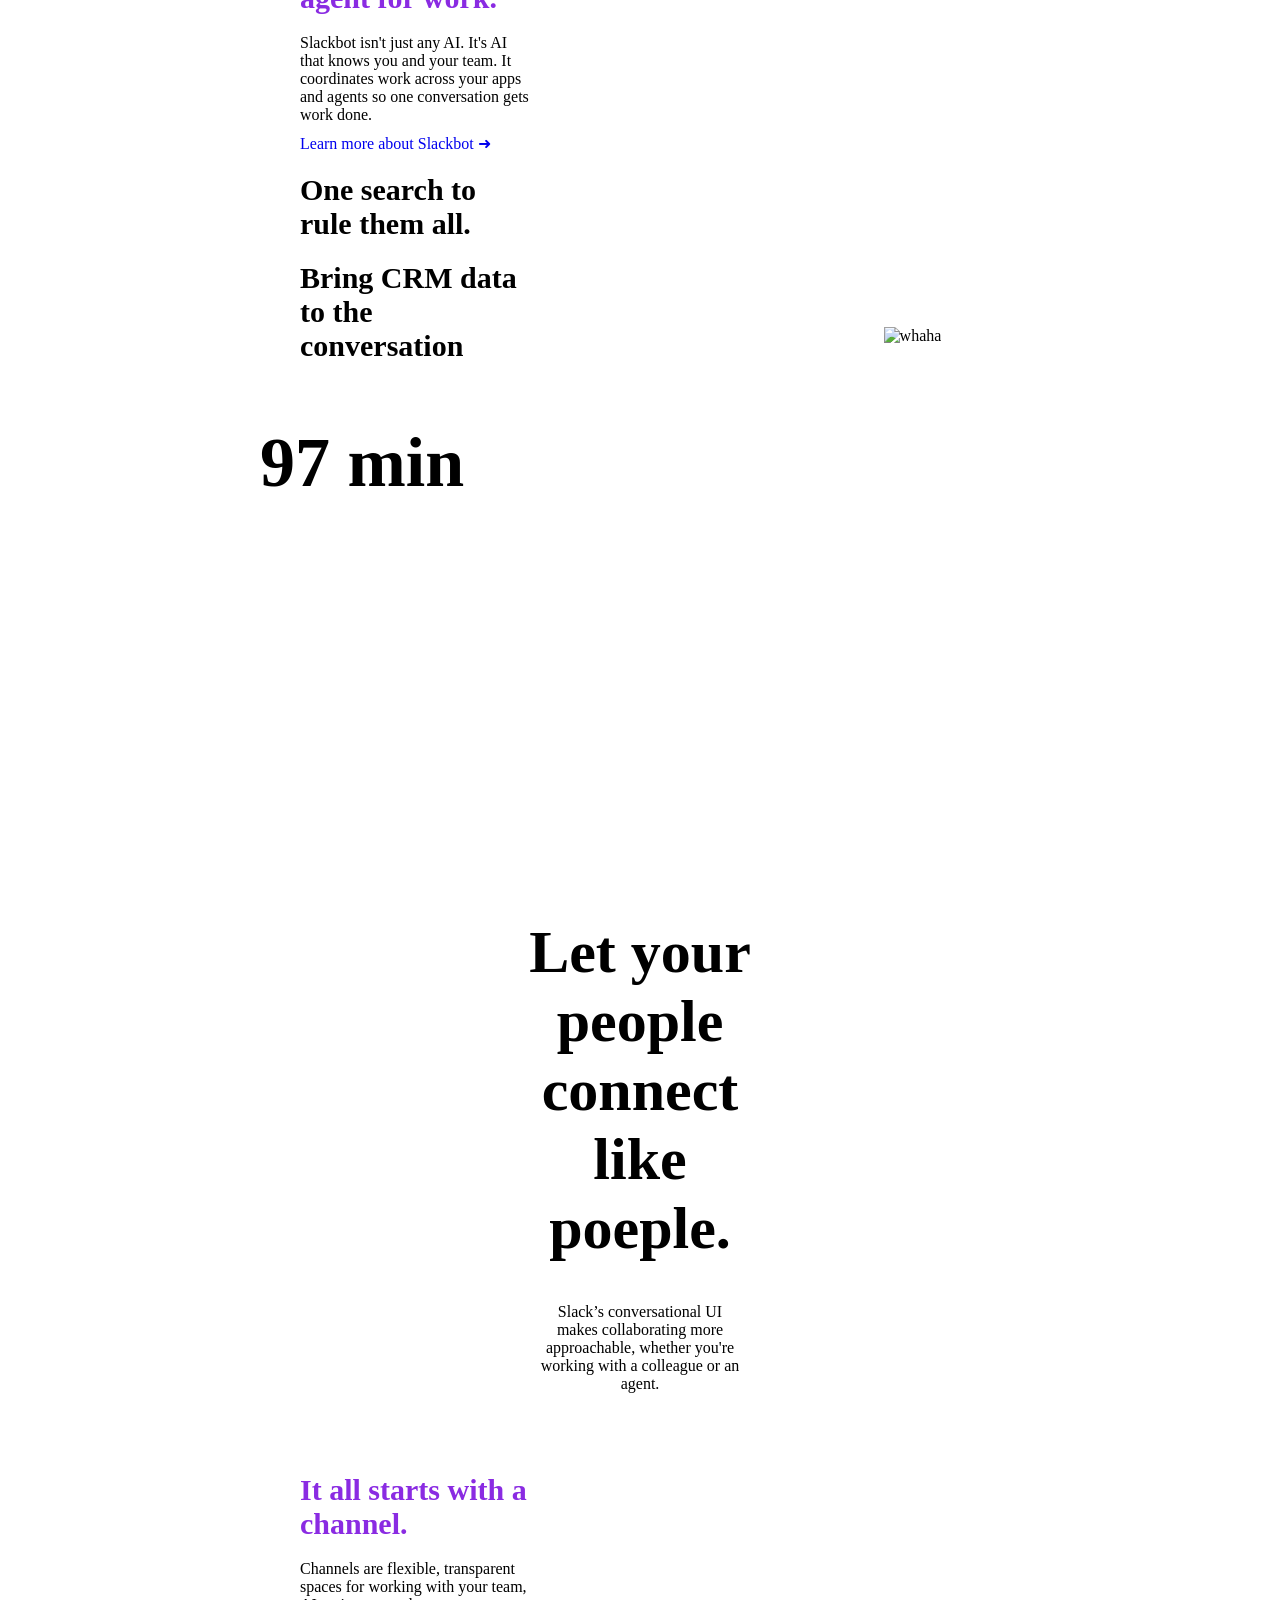
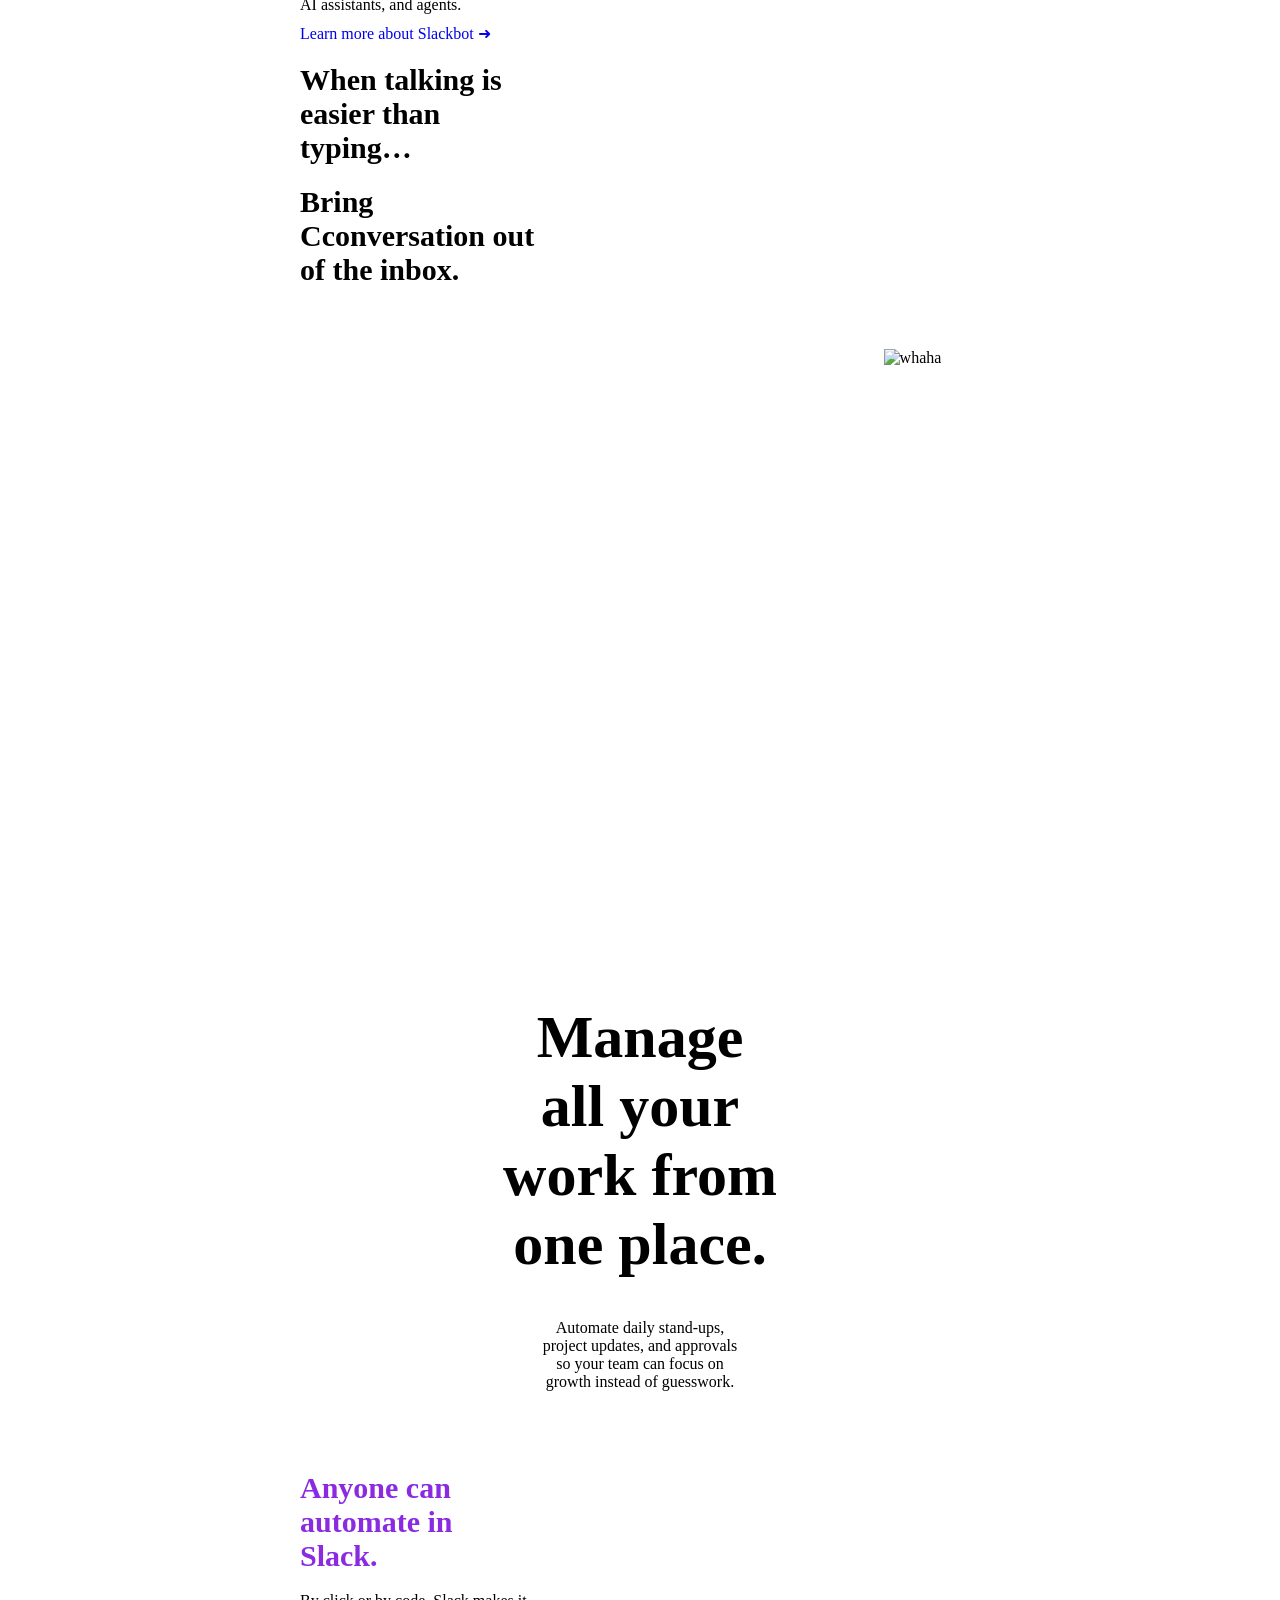
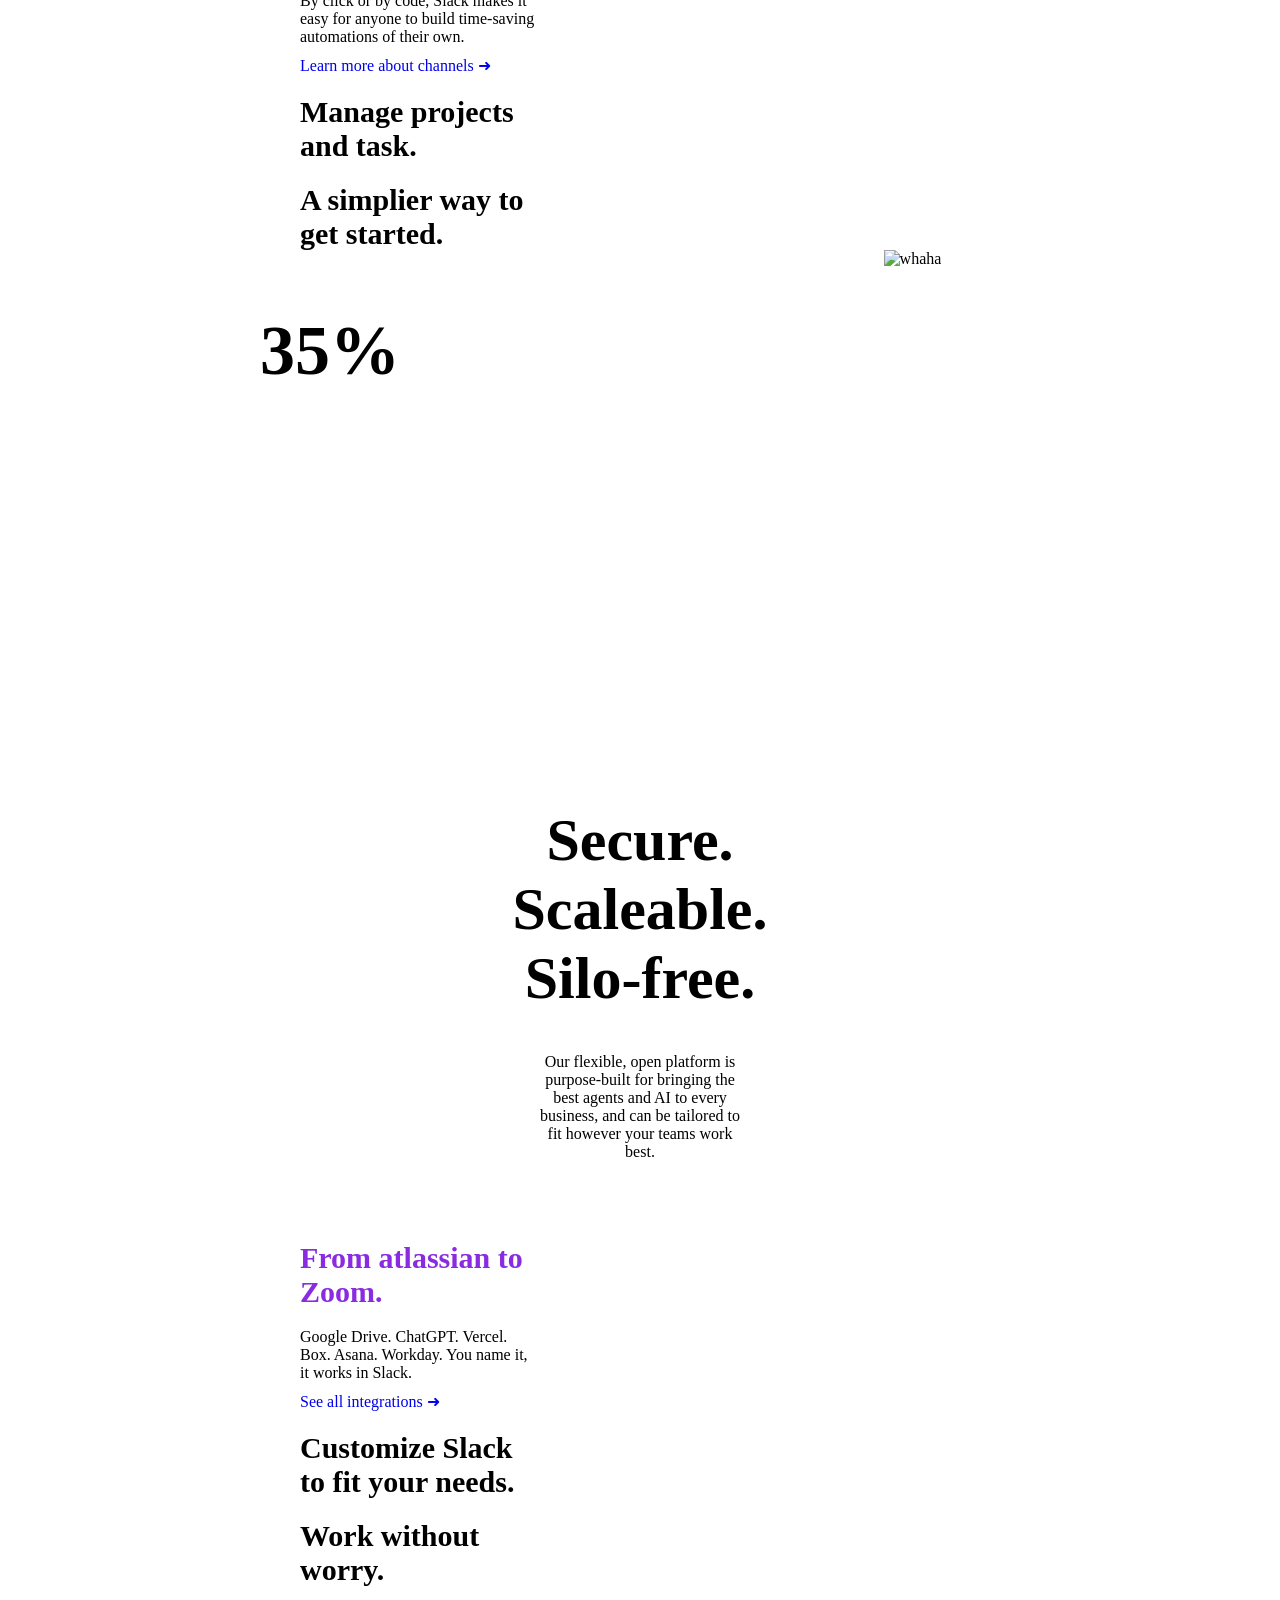
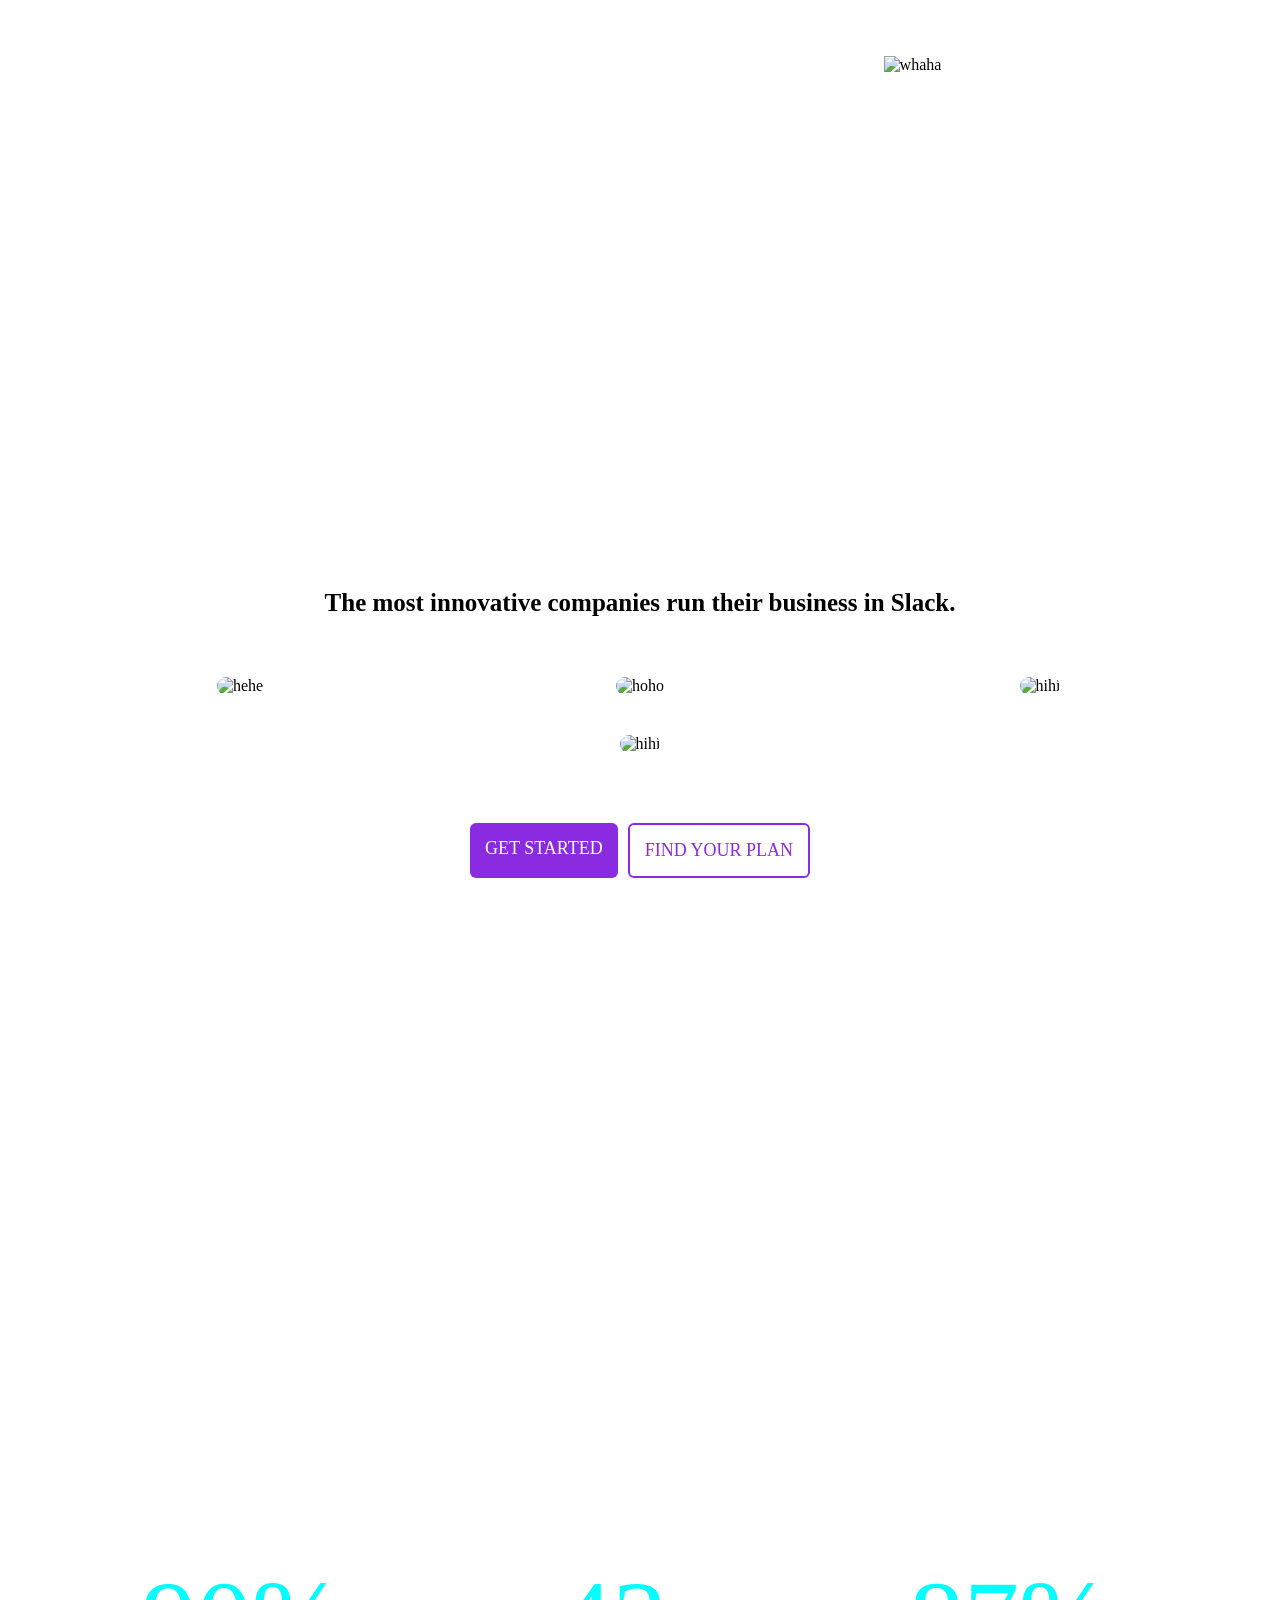
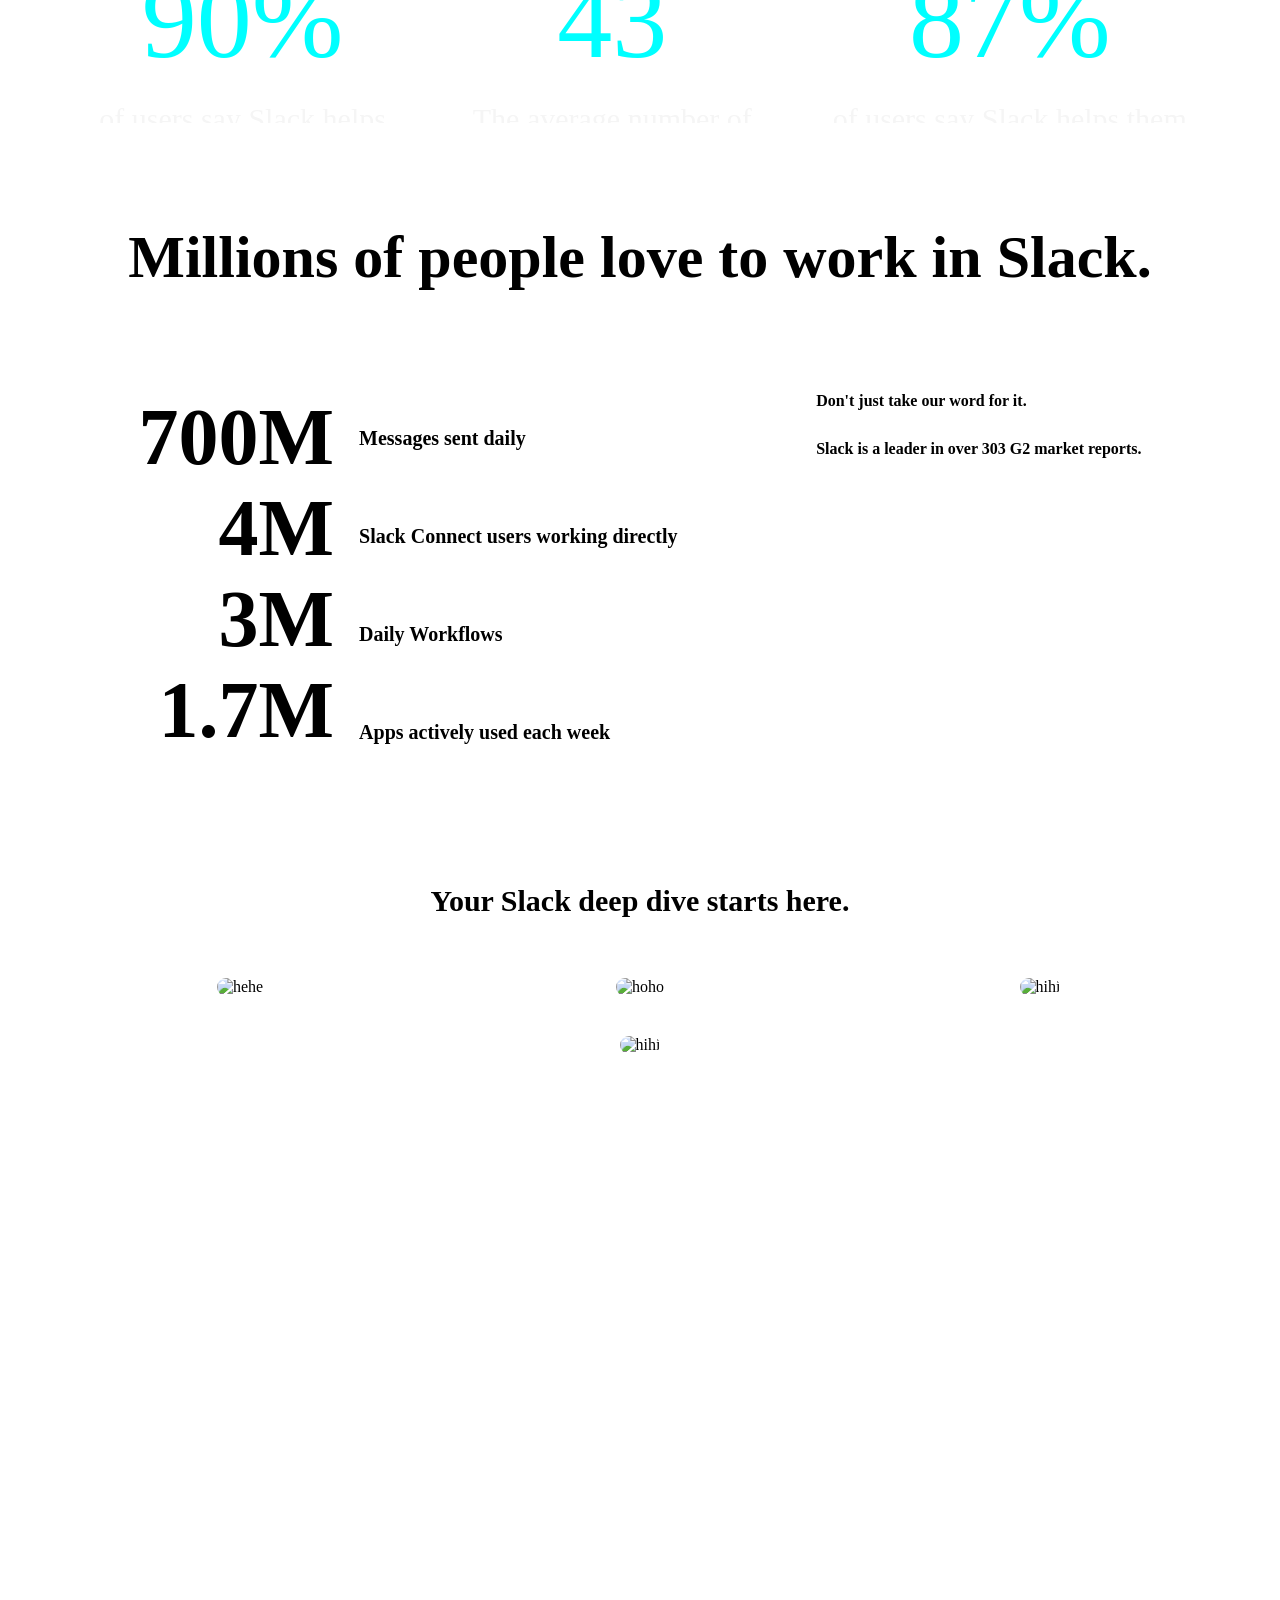
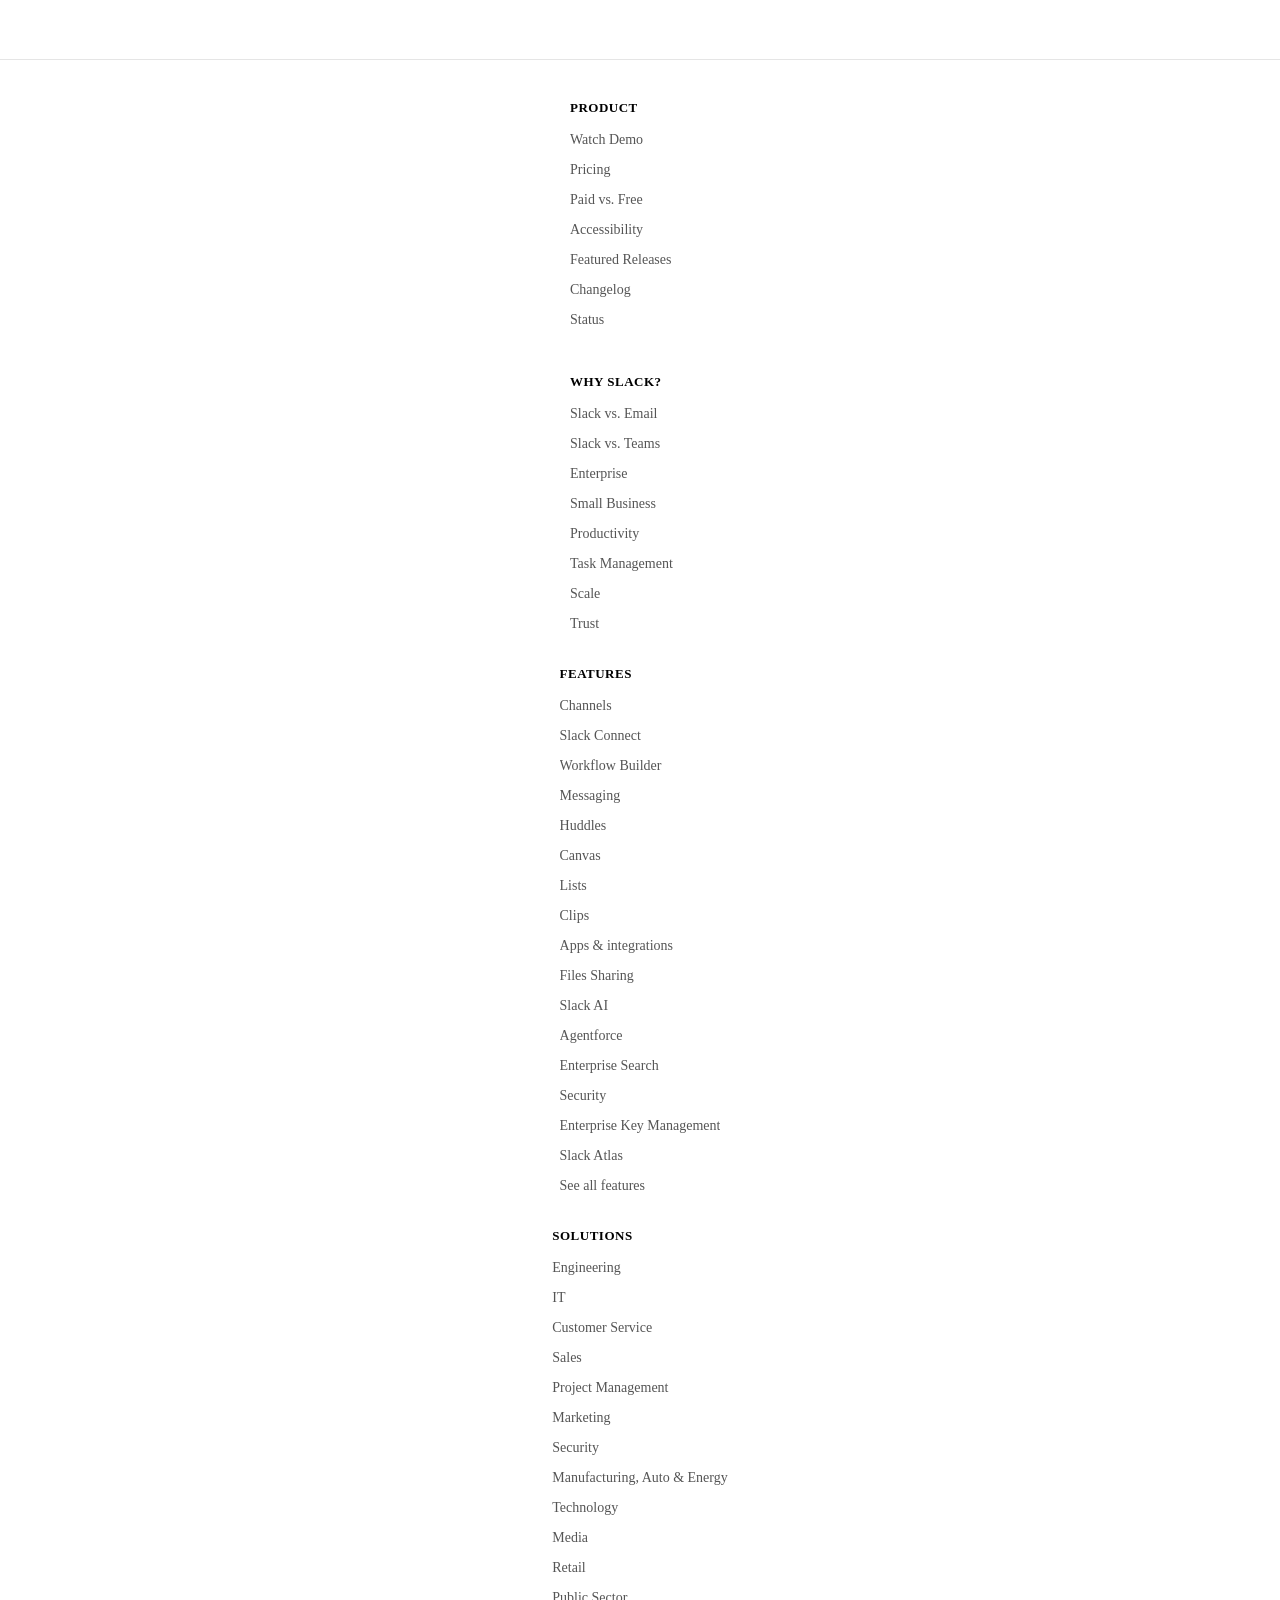
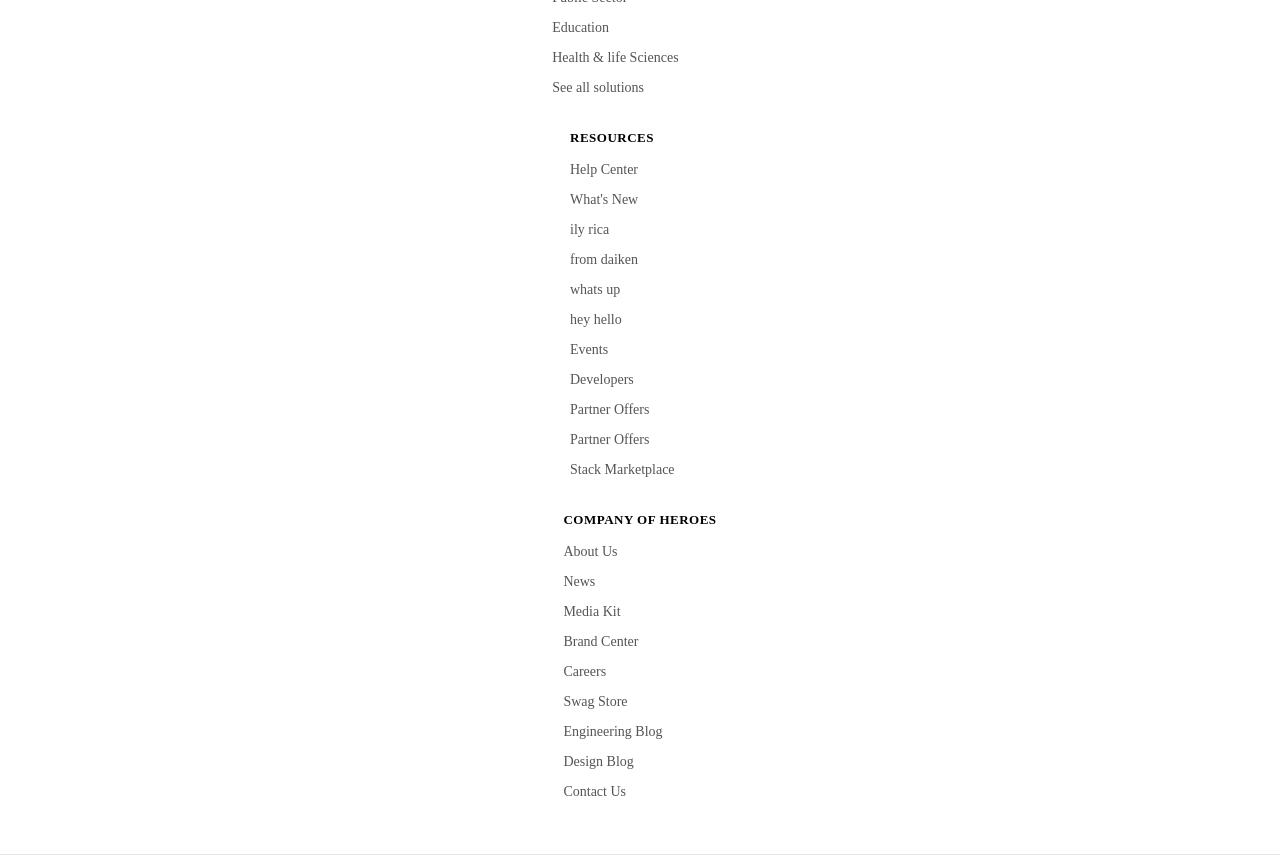
==== commit b02f1833: "company of heroes" ====
--- a/index.html
+++ b/index.html
@@ -409,7 +409,7 @@
             </div>
 
             <div class="footer-col">
-                <h4>COMPANY</h4>
+                <h4>COMPANY OF HEROES</h4>
                 <a href="https://www.google.com">About Us</a>
                 <a href="https://www.google.com">News</a>
                 <a href="https://www.google.com">Media Kit</a>
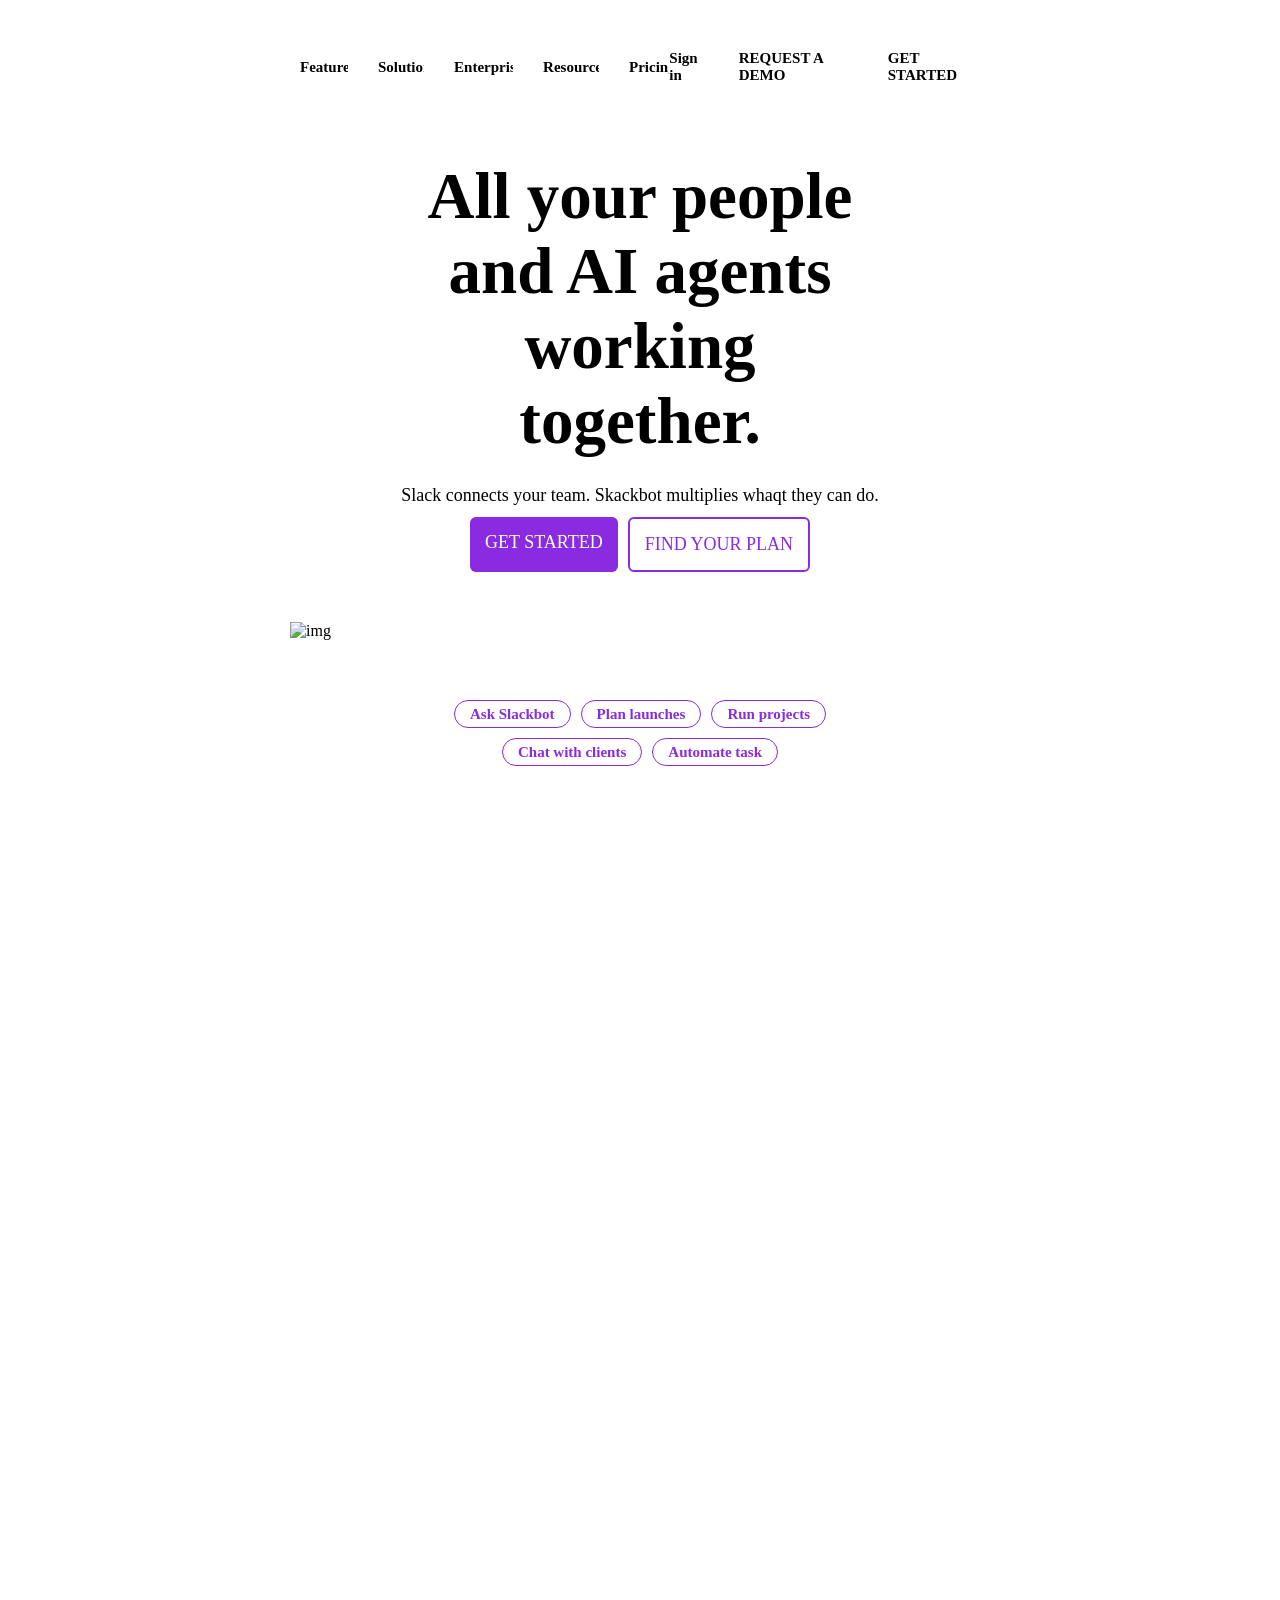
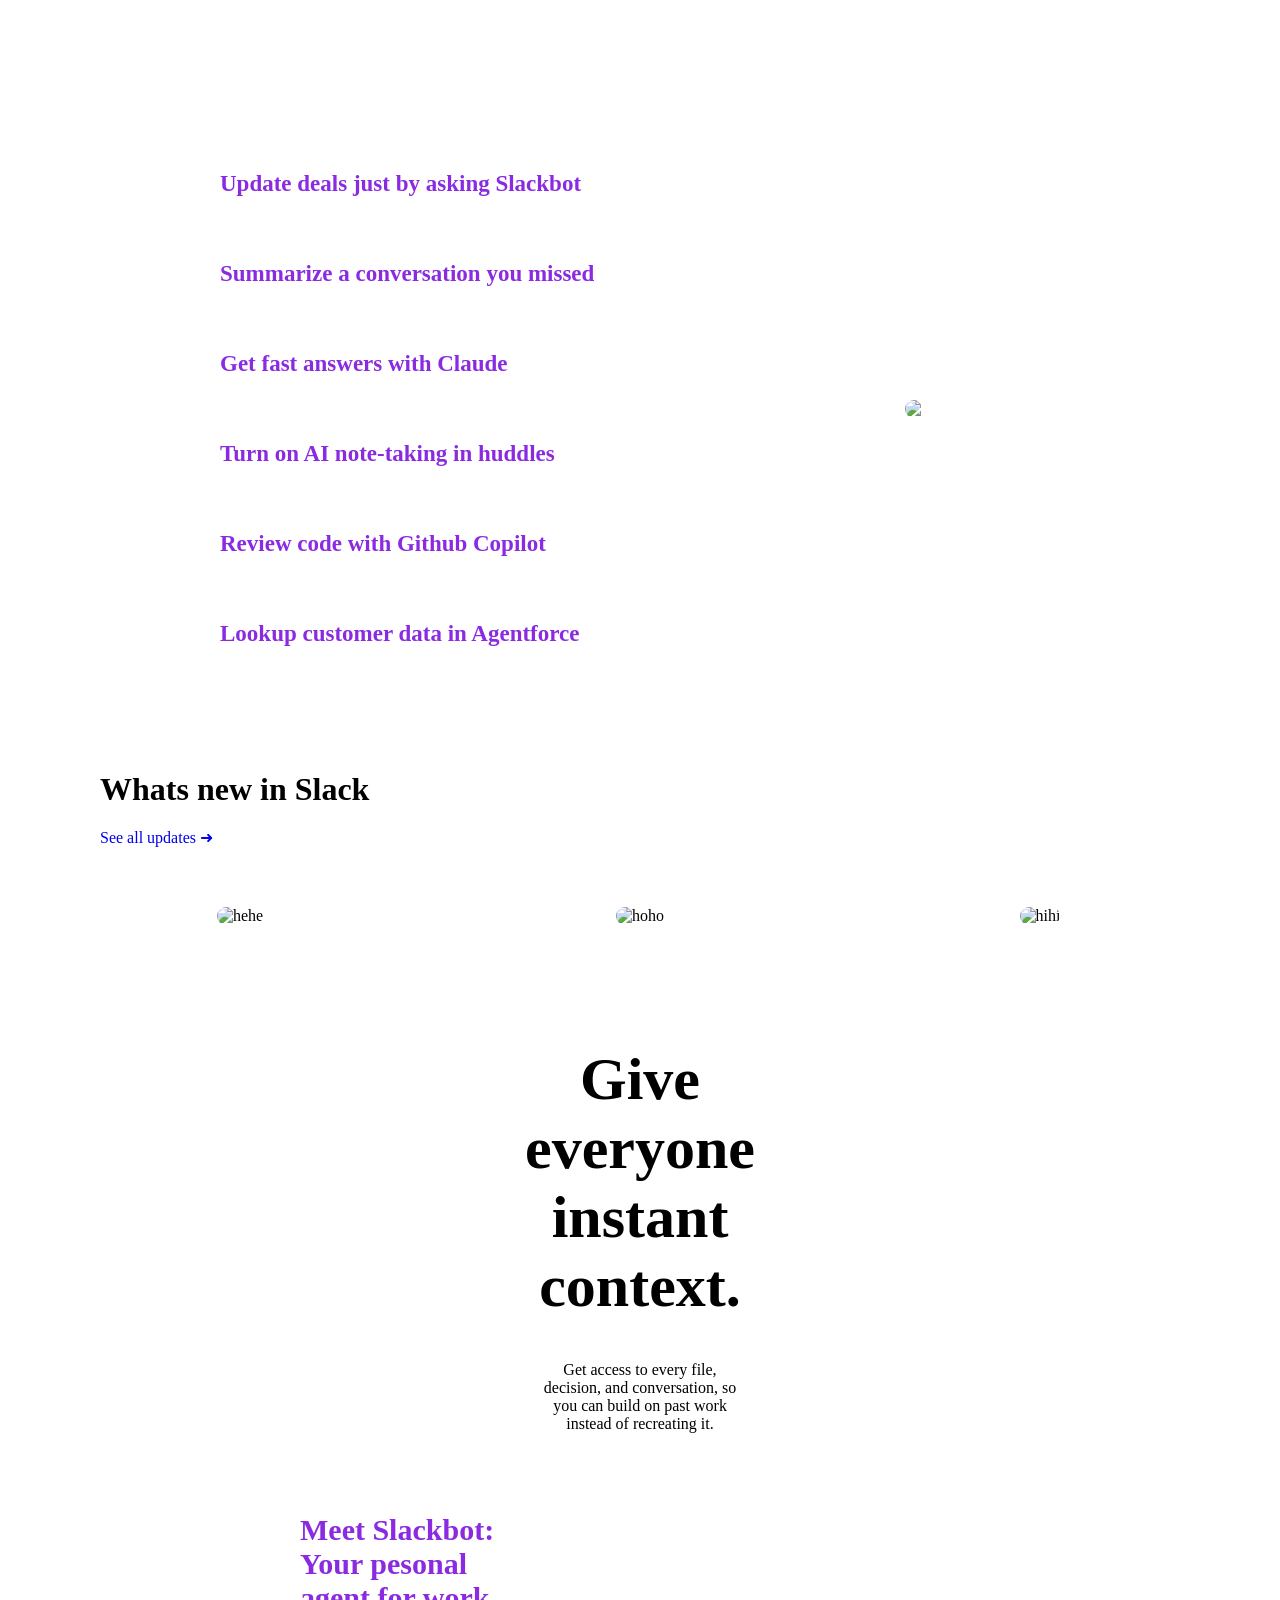
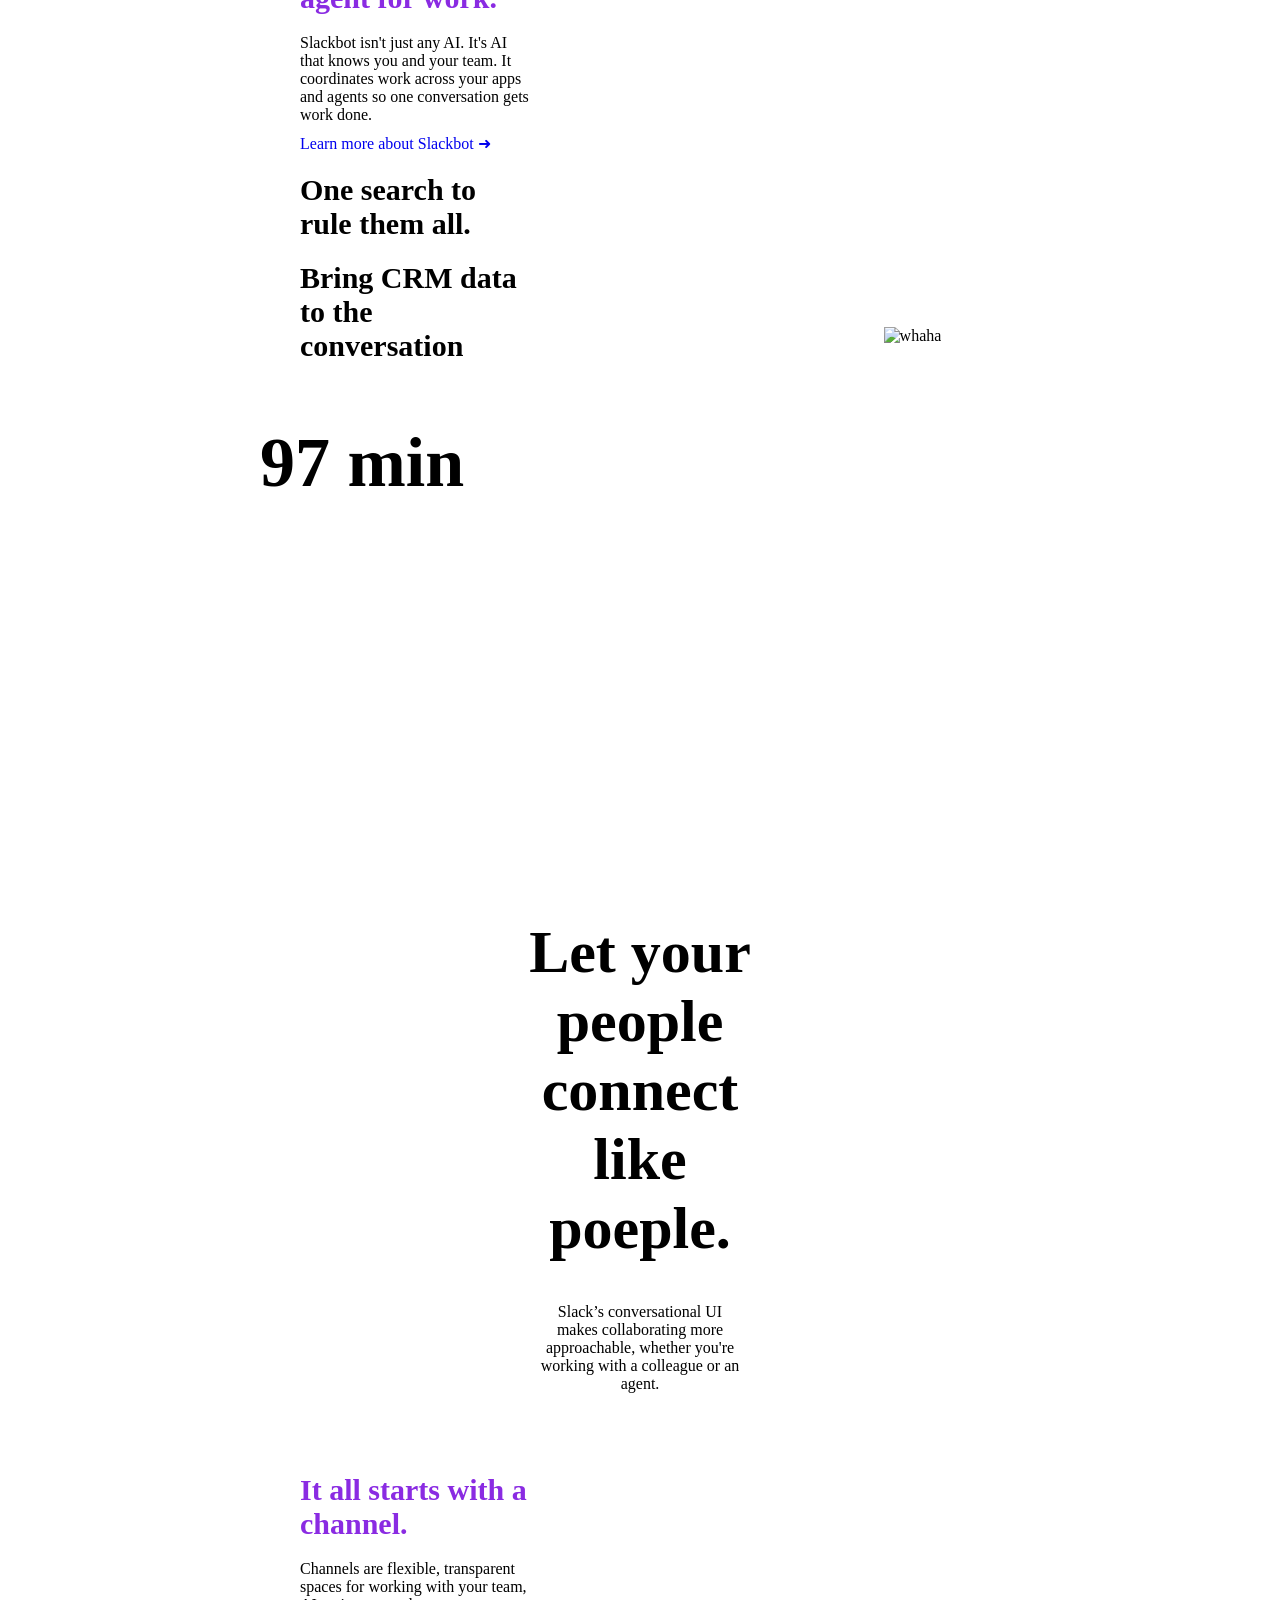
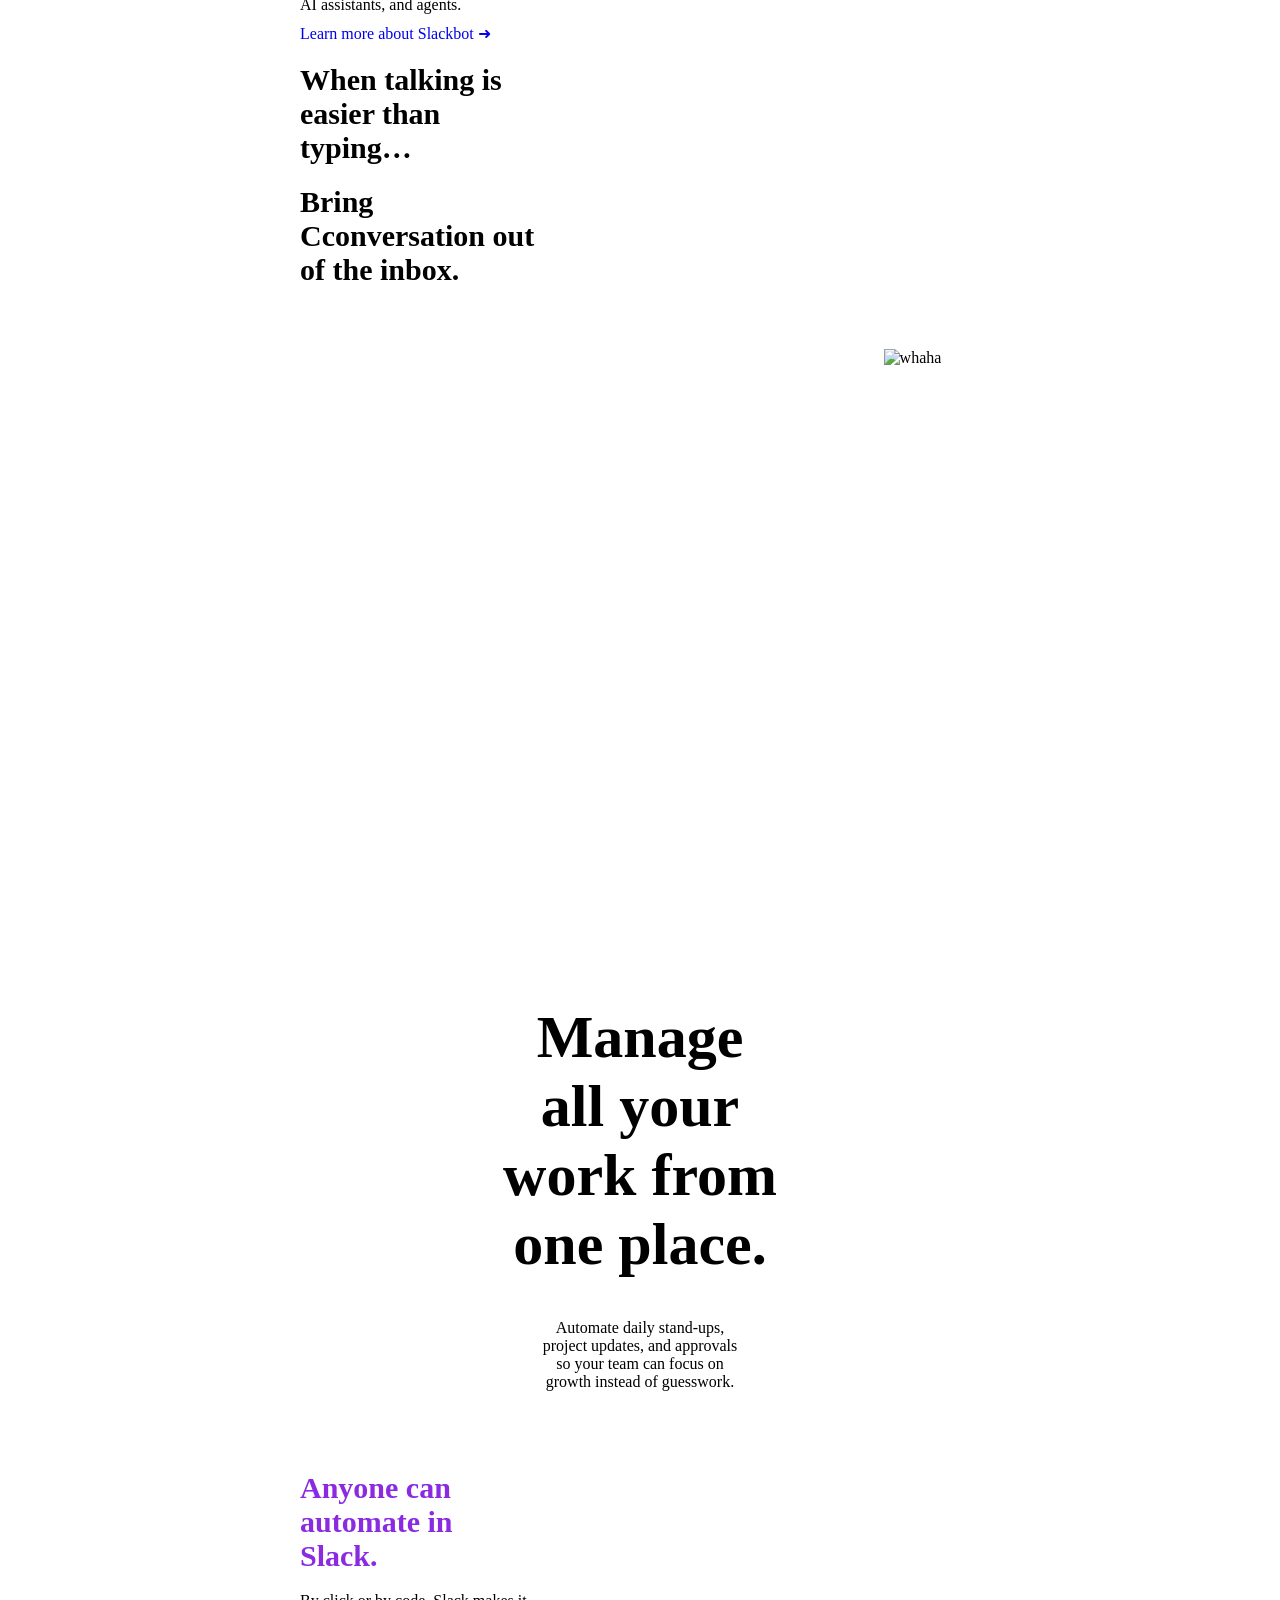
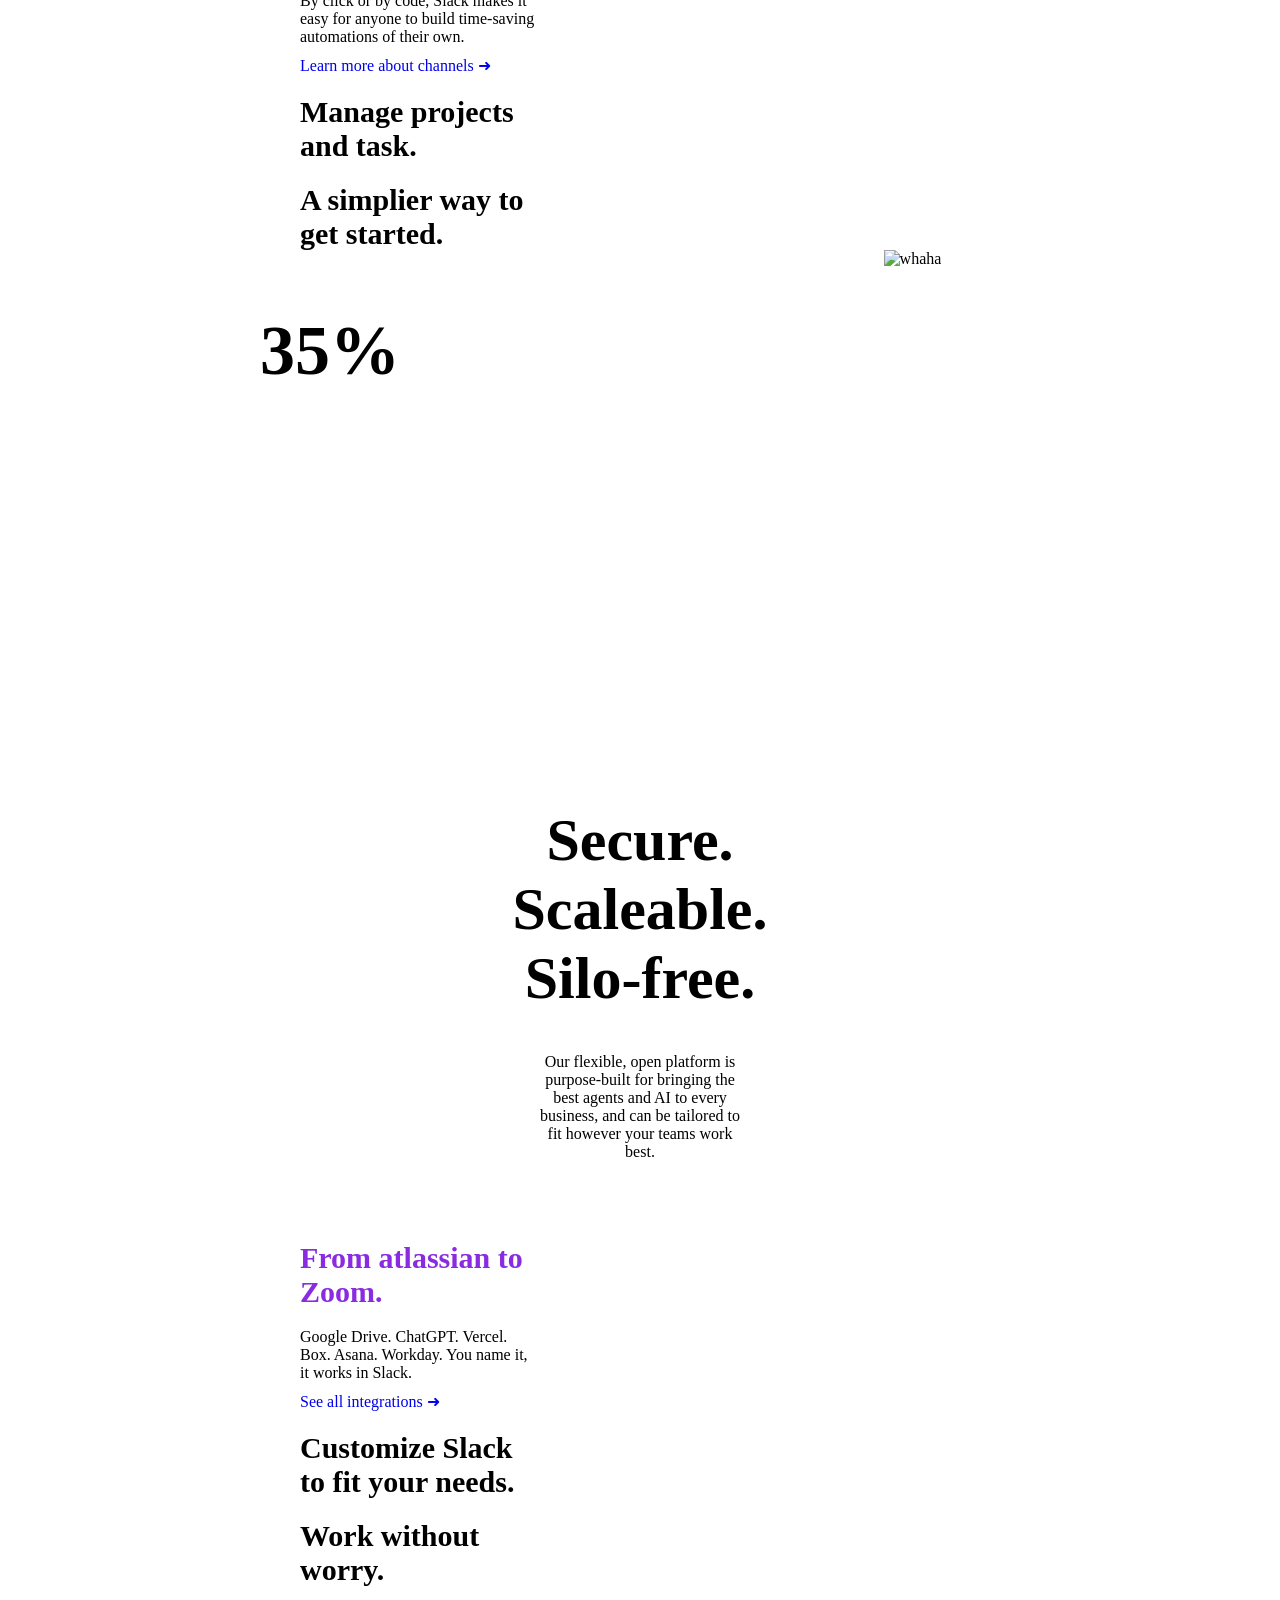
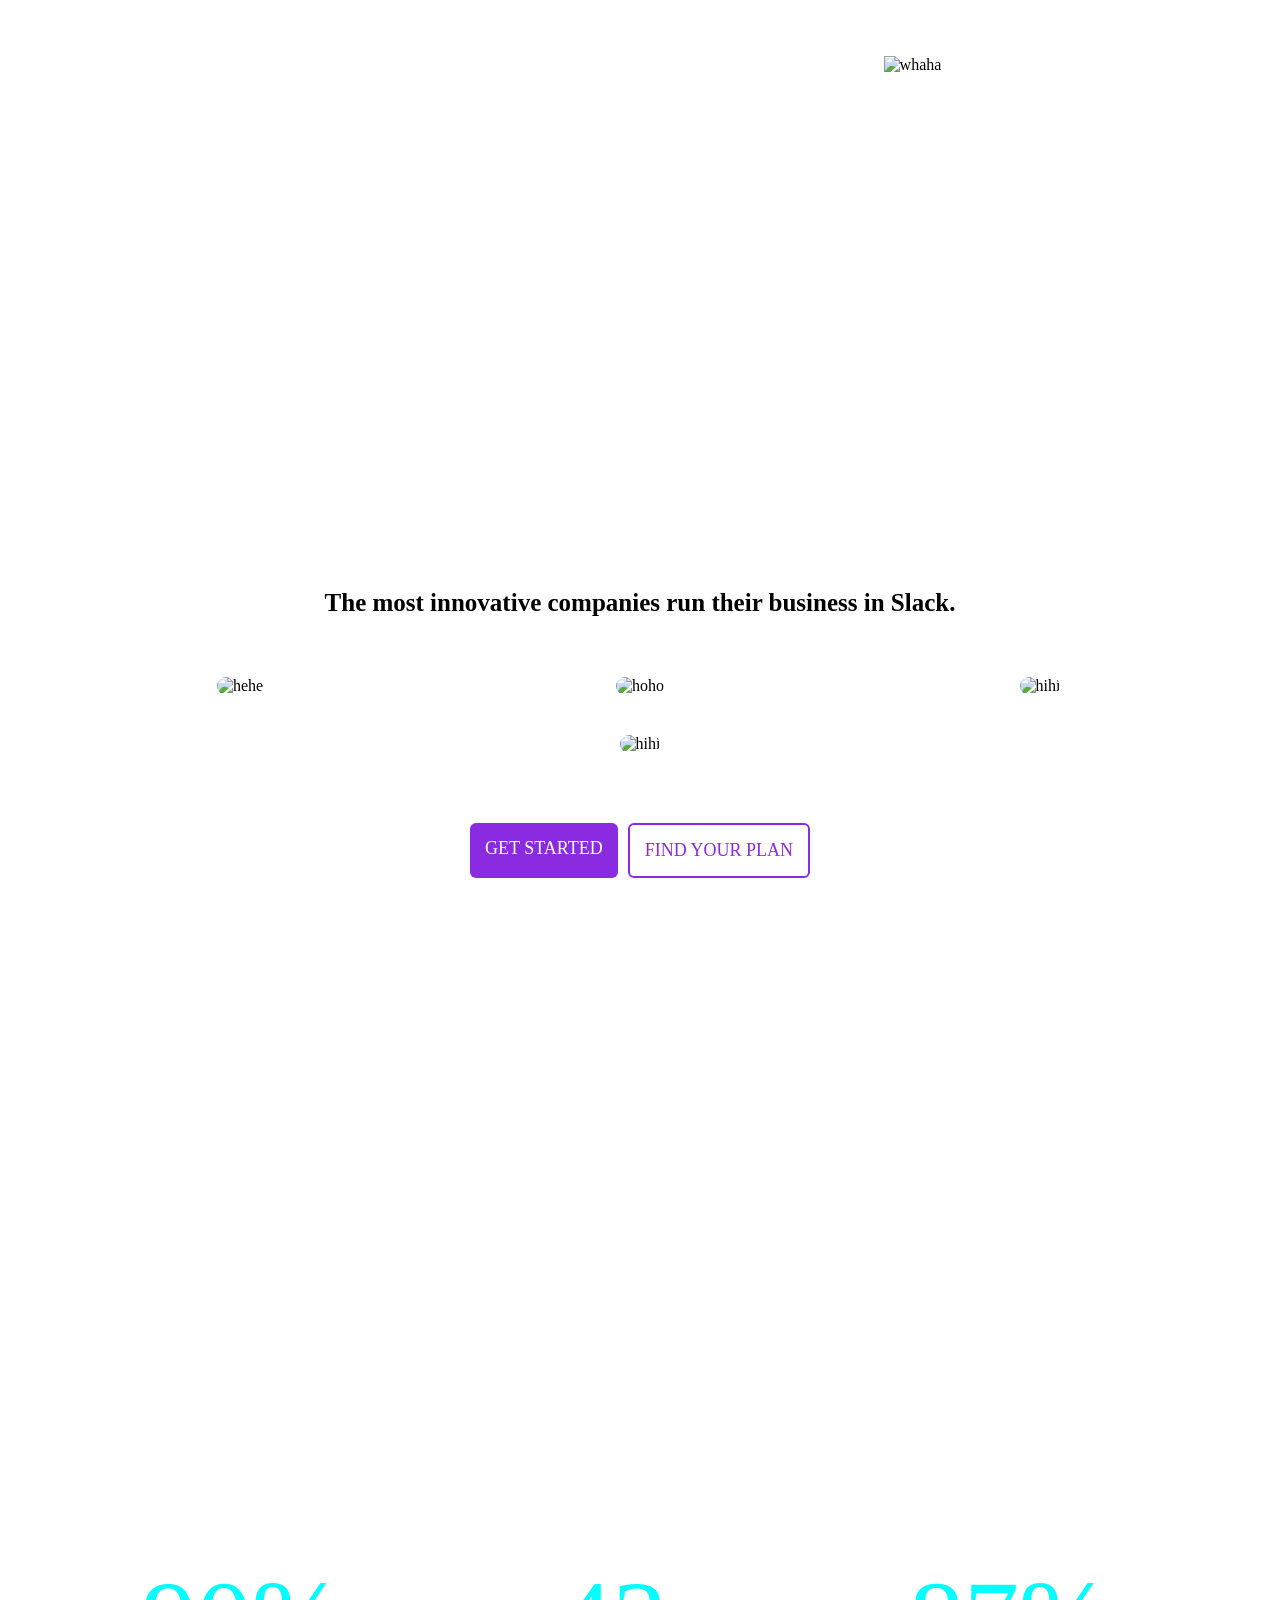
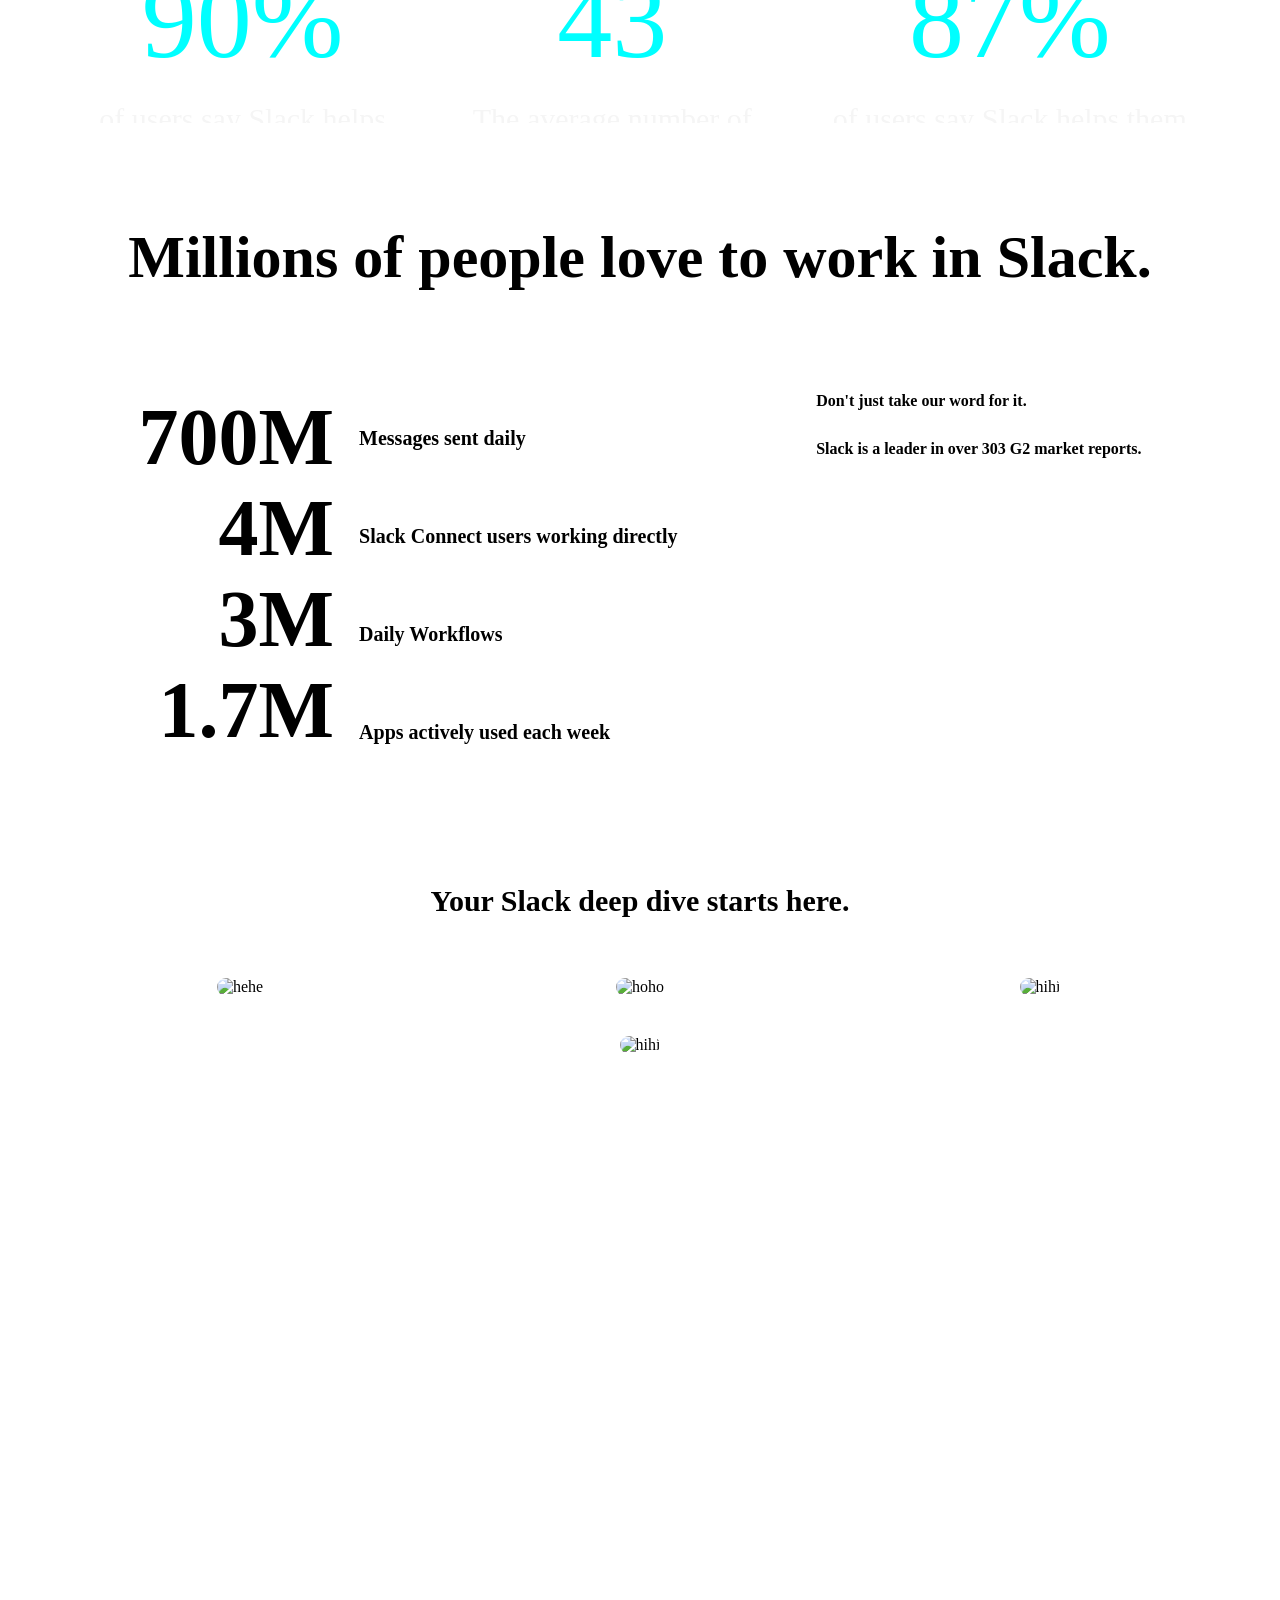
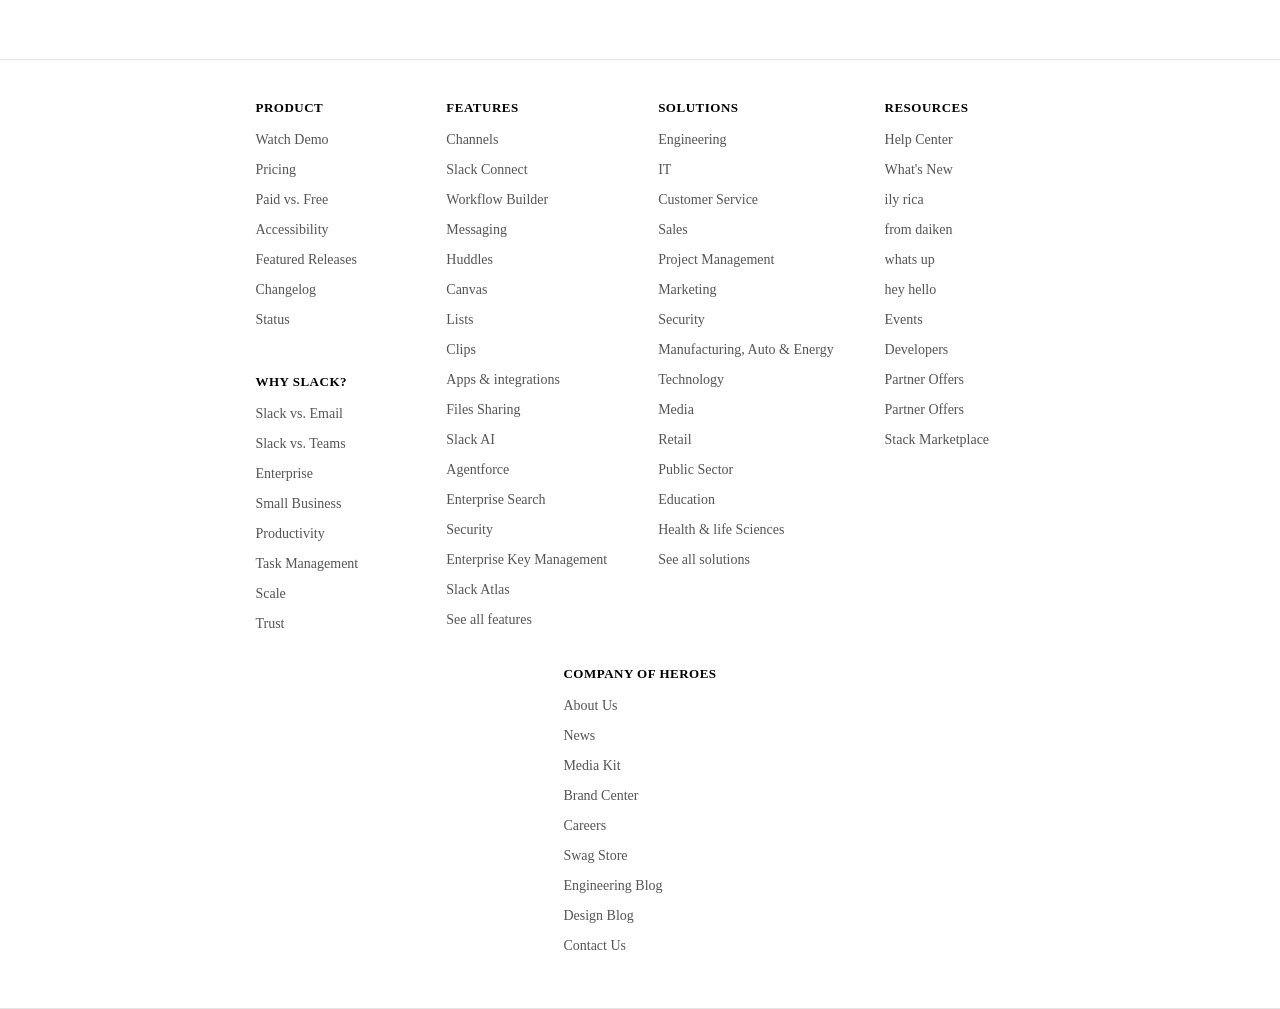
==== commit f50903e2: "tab appearance" ====
--- a/index.html
+++ b/index.html
@@ -3,8 +3,8 @@
 <head>
     <meta charset="UTF-8">
     <meta name="viewport" content="width=device-width, initial-scale=1.0">
-    <title>Document</title>
-
+    <title>DAIKEN PROJ2 SLACK</title>
+    <link rel="shortcut icon" href="https://www.pngall.com/wp-content/uploads/13/Slack-Logo-PNG-Pic.png" type="image/x-icon">
     <link rel="stylesheet" href="style.css">
  
 </head>
@@ -408,18 +408,22 @@
                 <a href="https://www.google.com">Stack Marketplace</a>
             </div>
 
+
             <div class="footer-col">
-                <h4>COMPANY OF HEROES</h4>
-                <a href="https://www.google.com">About Us</a>
-                <a href="https://www.google.com">News</a>
-                <a href="https://www.google.com">Media Kit</a>
-                <a href="https://www.google.com">Brand Center</a>
-                <a href="https://www.google.com">Careers</a>
-                <a href="https://www.google.com">Swag Store</a>
-                <a href="https://www.google.com">Engineering Blog</a>
-                <a href="https://www.google.com">Design Blog</a>
-                <a href="https://www.google.com">Contact Us</a>
-            </div>
+                <div>
+                    <h4>COMPANY OF HEROES</h4>
+                    <a href="https://www.google.com">About Us</a>
+                    <a href="https://www.google.com">News</a>
+                    <a href="https://www.google.com">Media Kit</a>
+                    <a href="https://www.google.com">Brand Center</a>
+                    <a href="https://www.google.com">Careers</a>
+                    <a href="https://www.google.com">Swag Store</a>
+                    <a href="https://www.google.com">Engineering Blog</a>
+                    <a href="https://www.google.com">Design Blog</a>
+                    <a href="https://www.google.com">Contact Us</a>
+                </div>
+            </div> 
+
         </div>
   </div>
 
--- a/style.css
+++ b/style.css
@@ -366,10 +366,6 @@
     font-weight: bolder;
 }
 
-#subsubb2 {
-   
-    
-}
 
 
 .bolder {
@@ -417,7 +413,7 @@
   justify-content: space-around;
   gap: 20px;
   flex-wrap: wrap;
-  margin: 0px 500px;
+  margin: 0px 200px;
 }
 
 .footer-col {
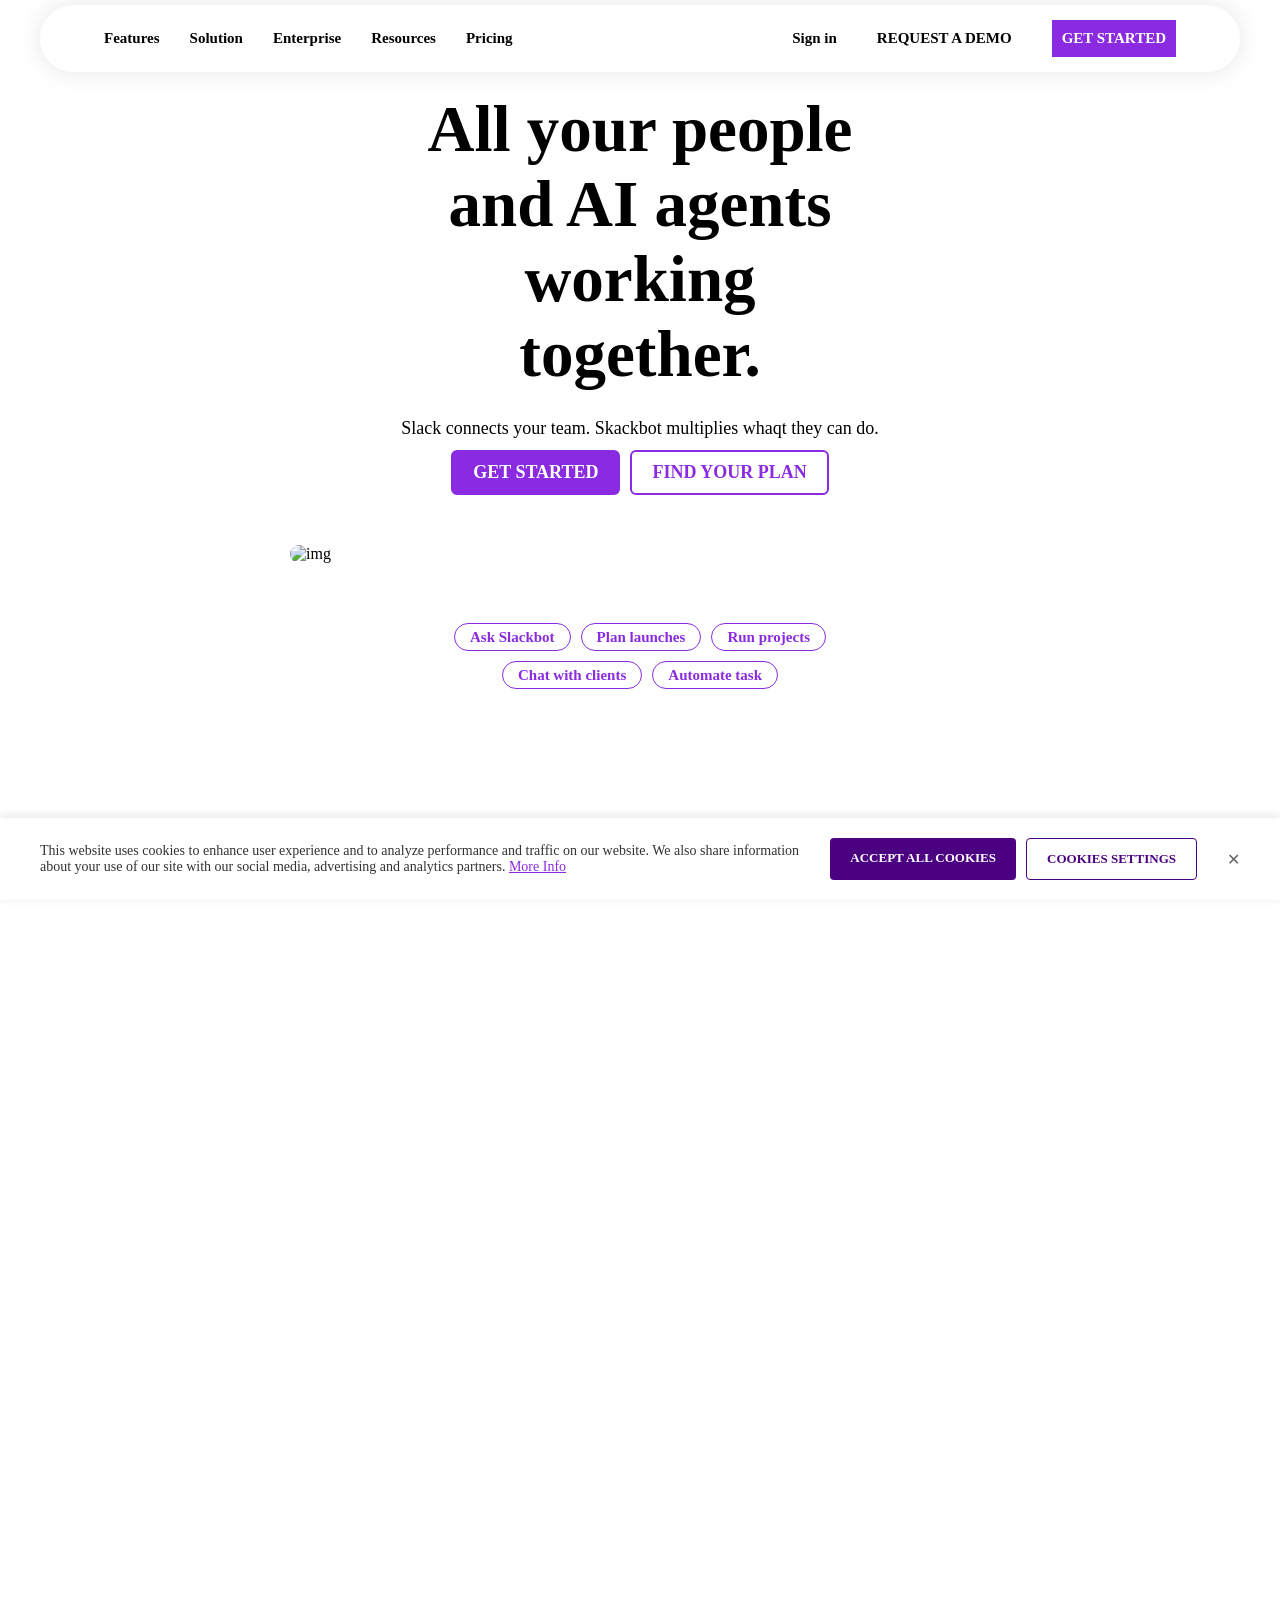
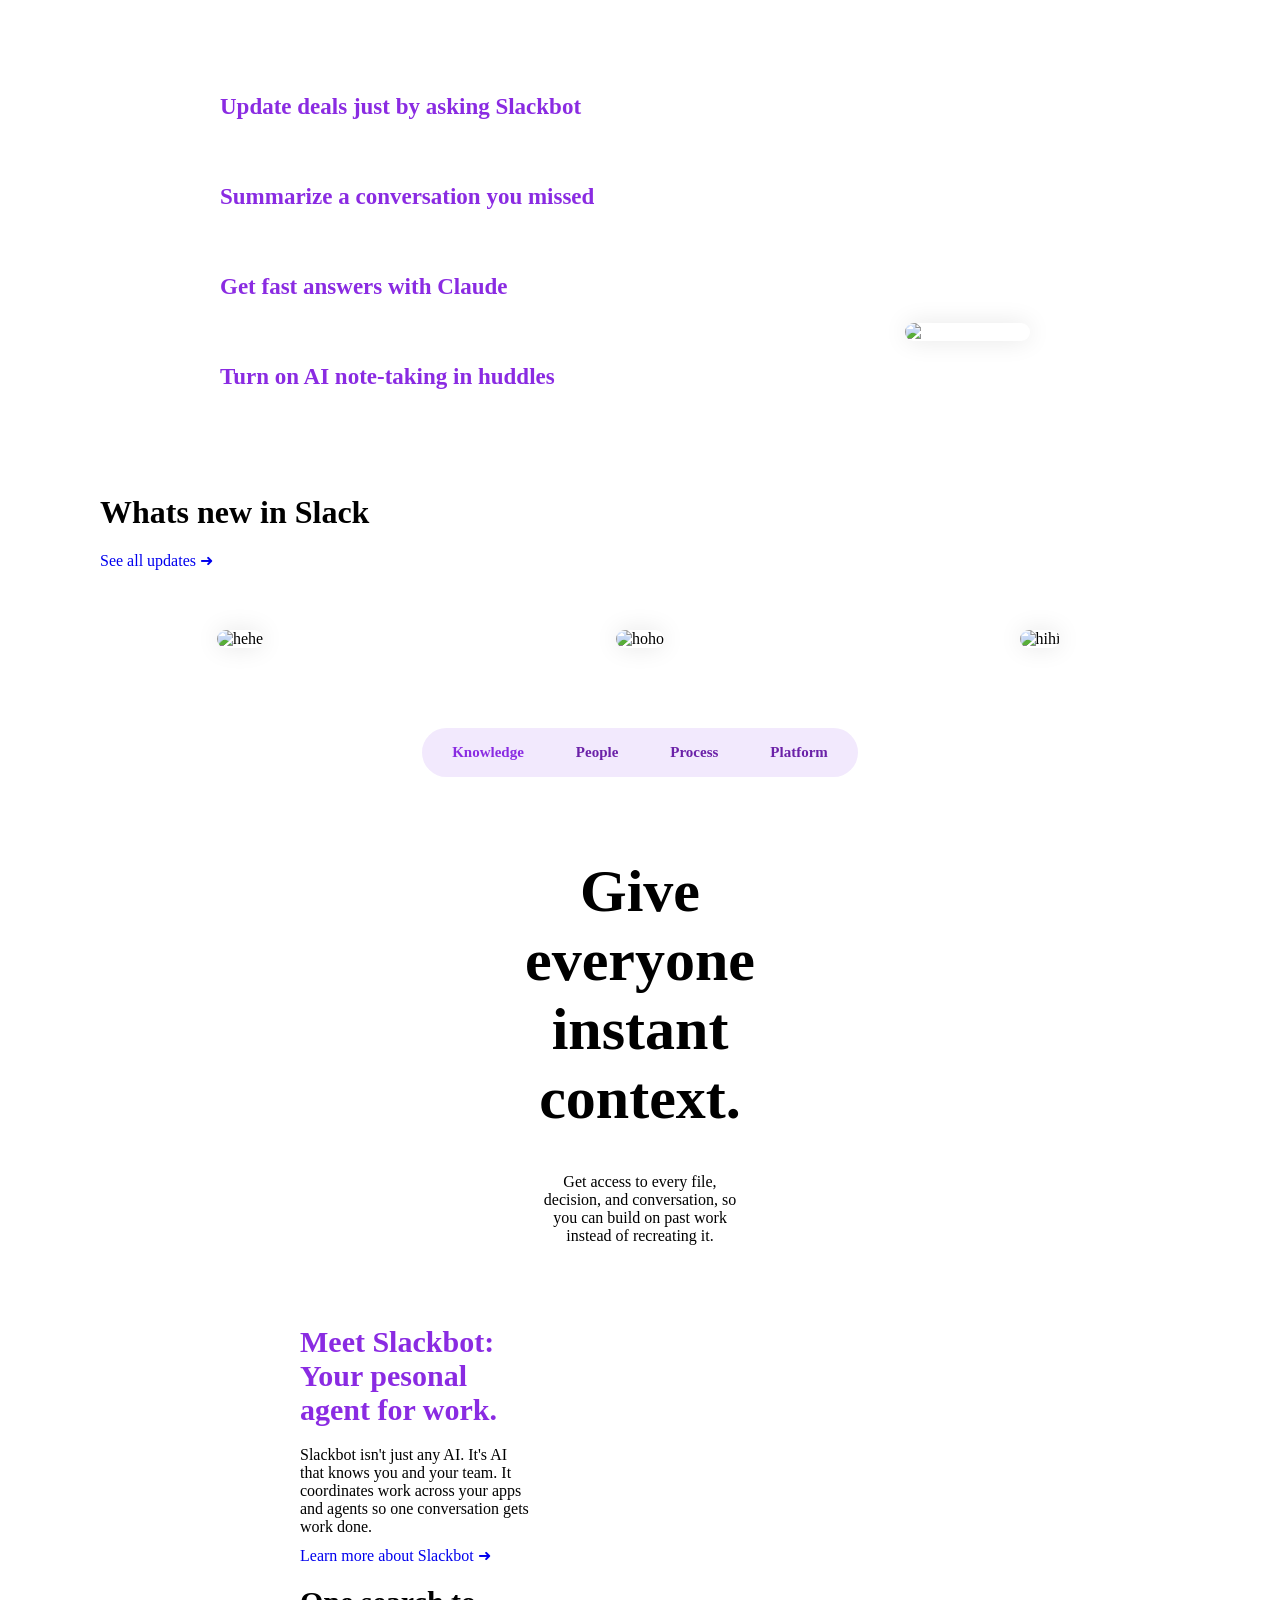
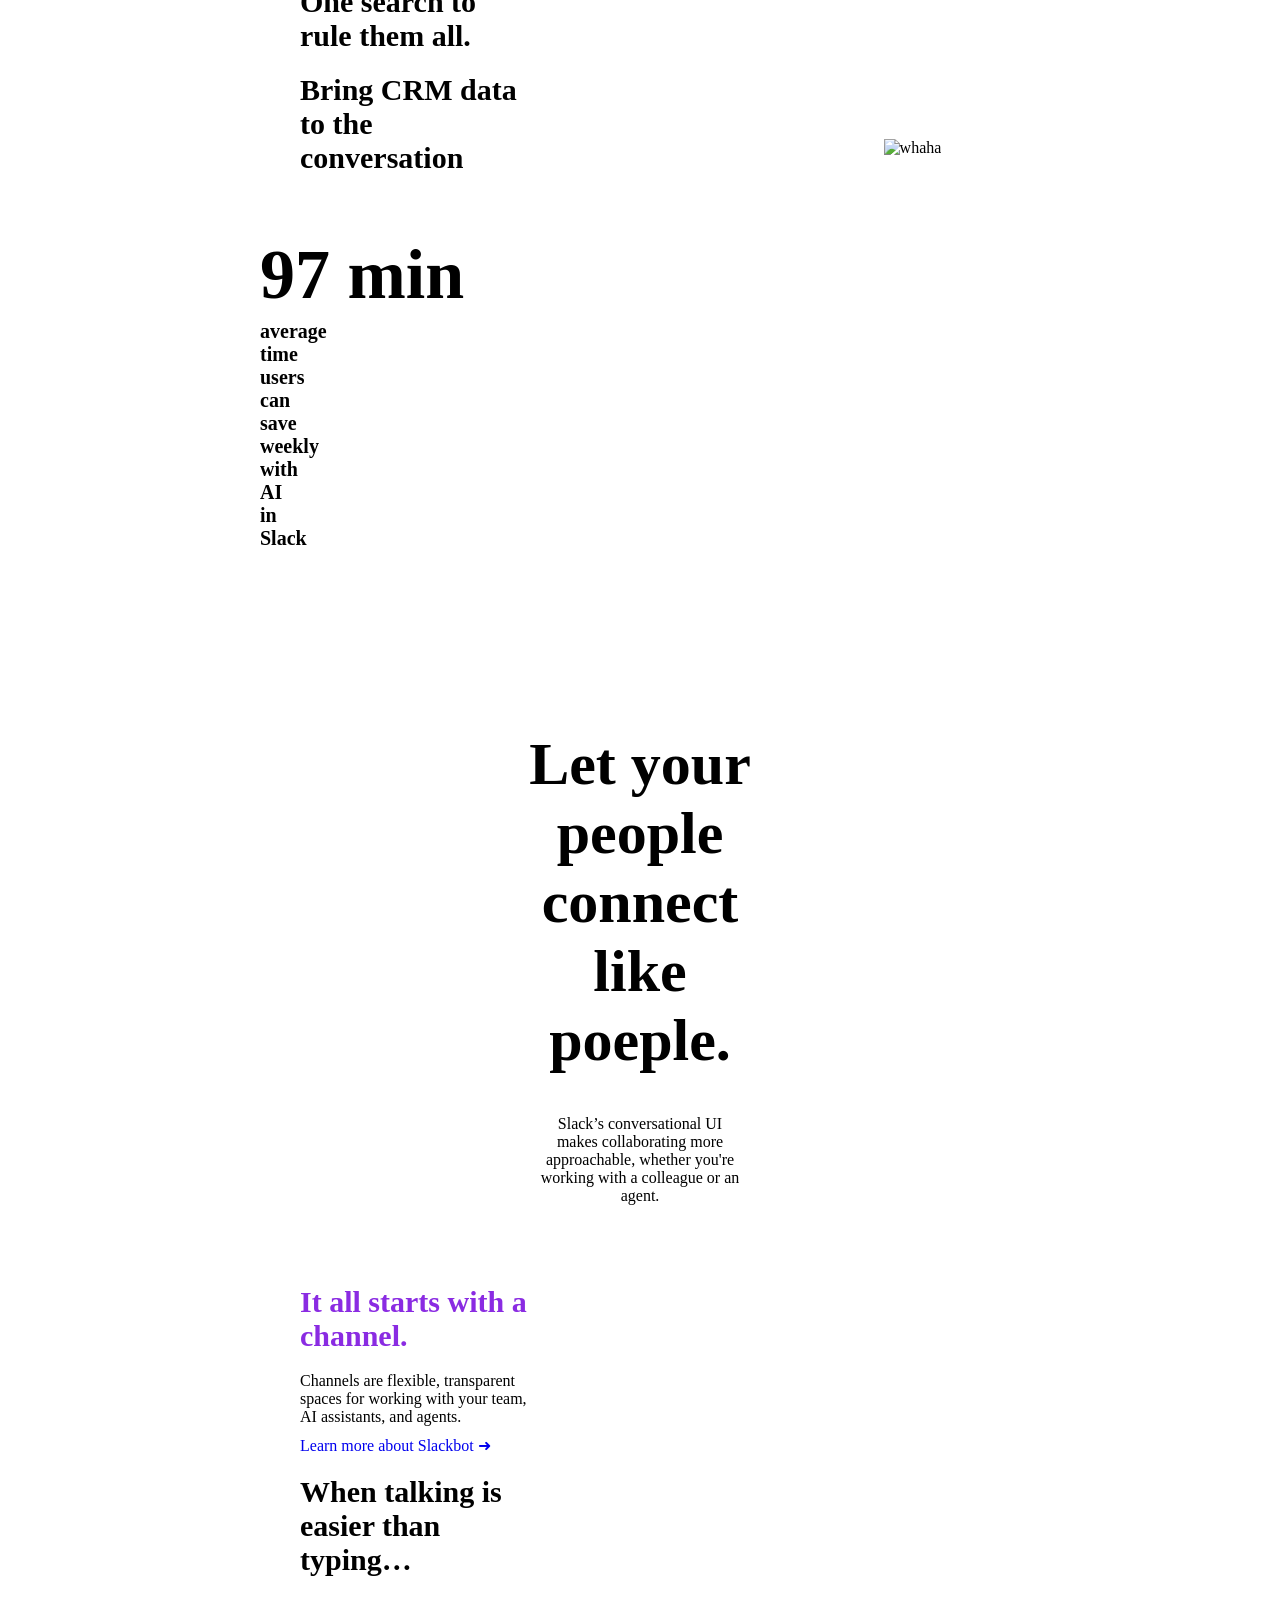
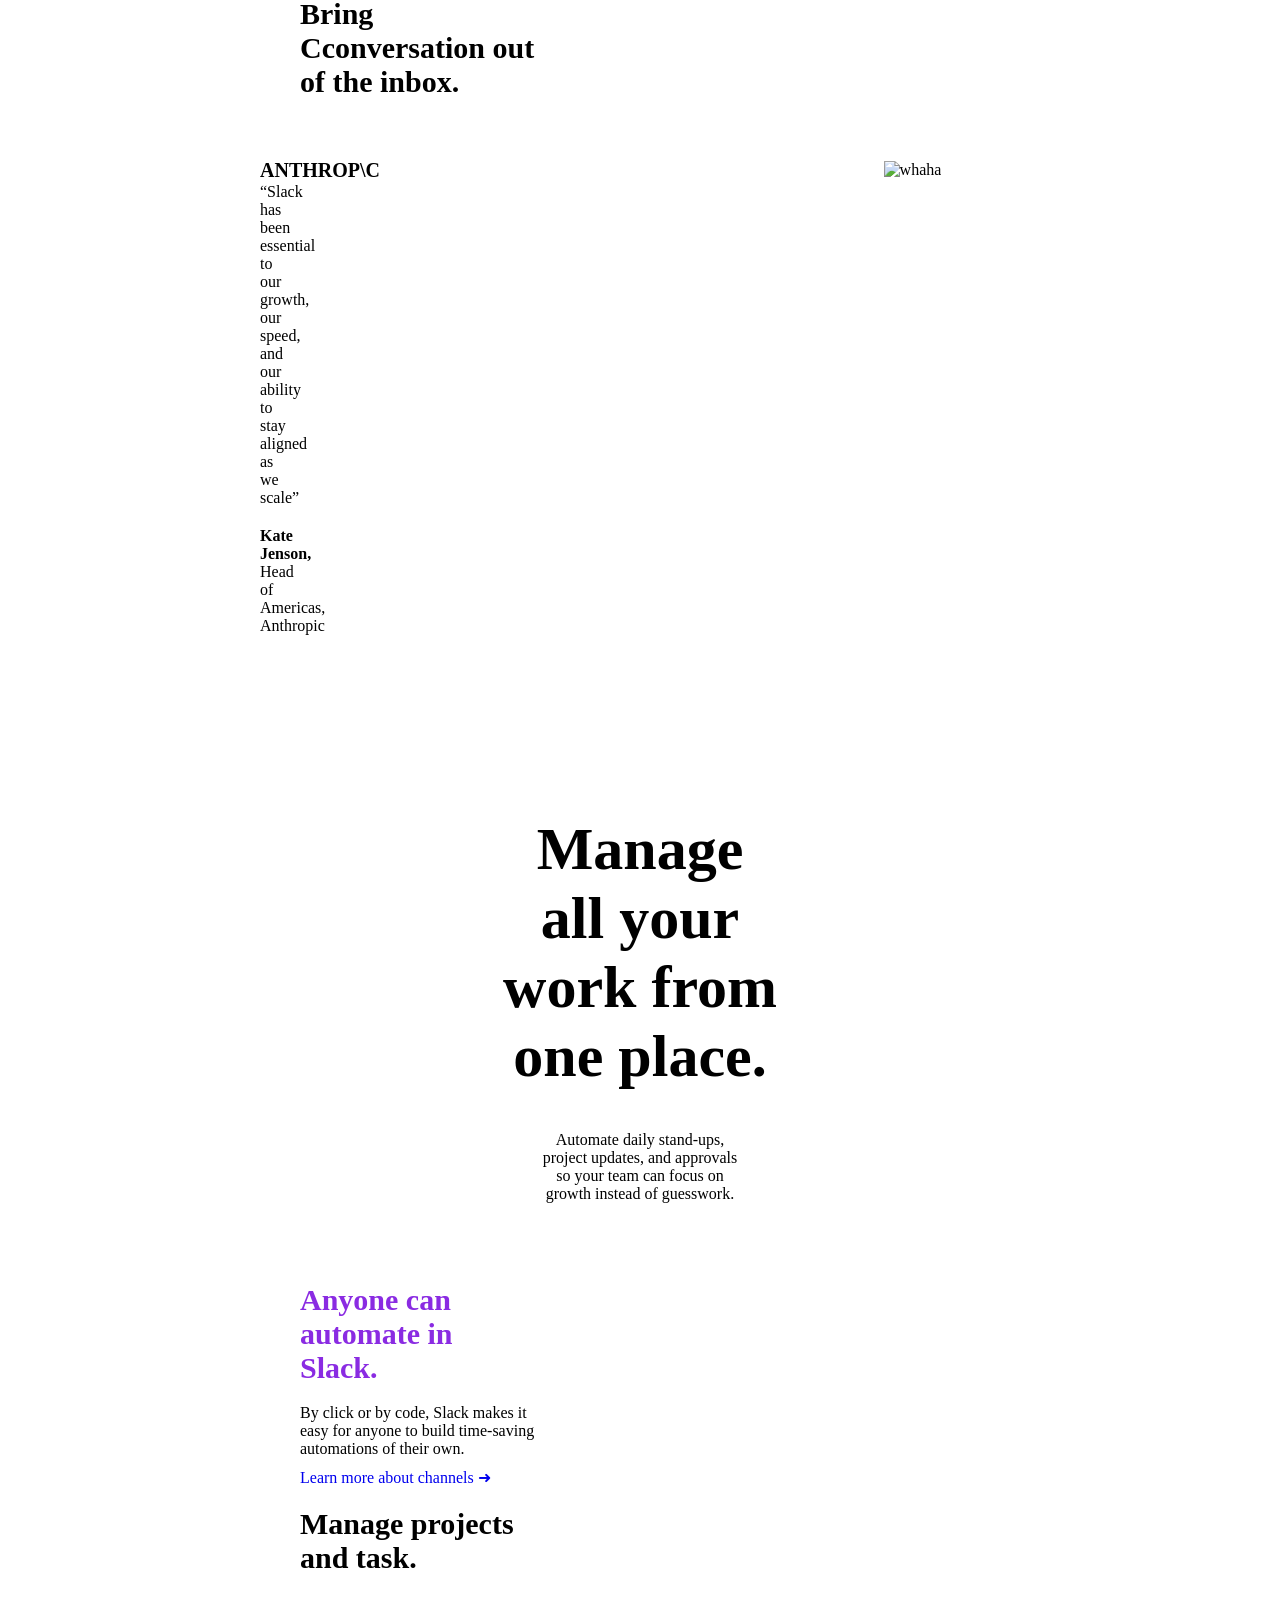
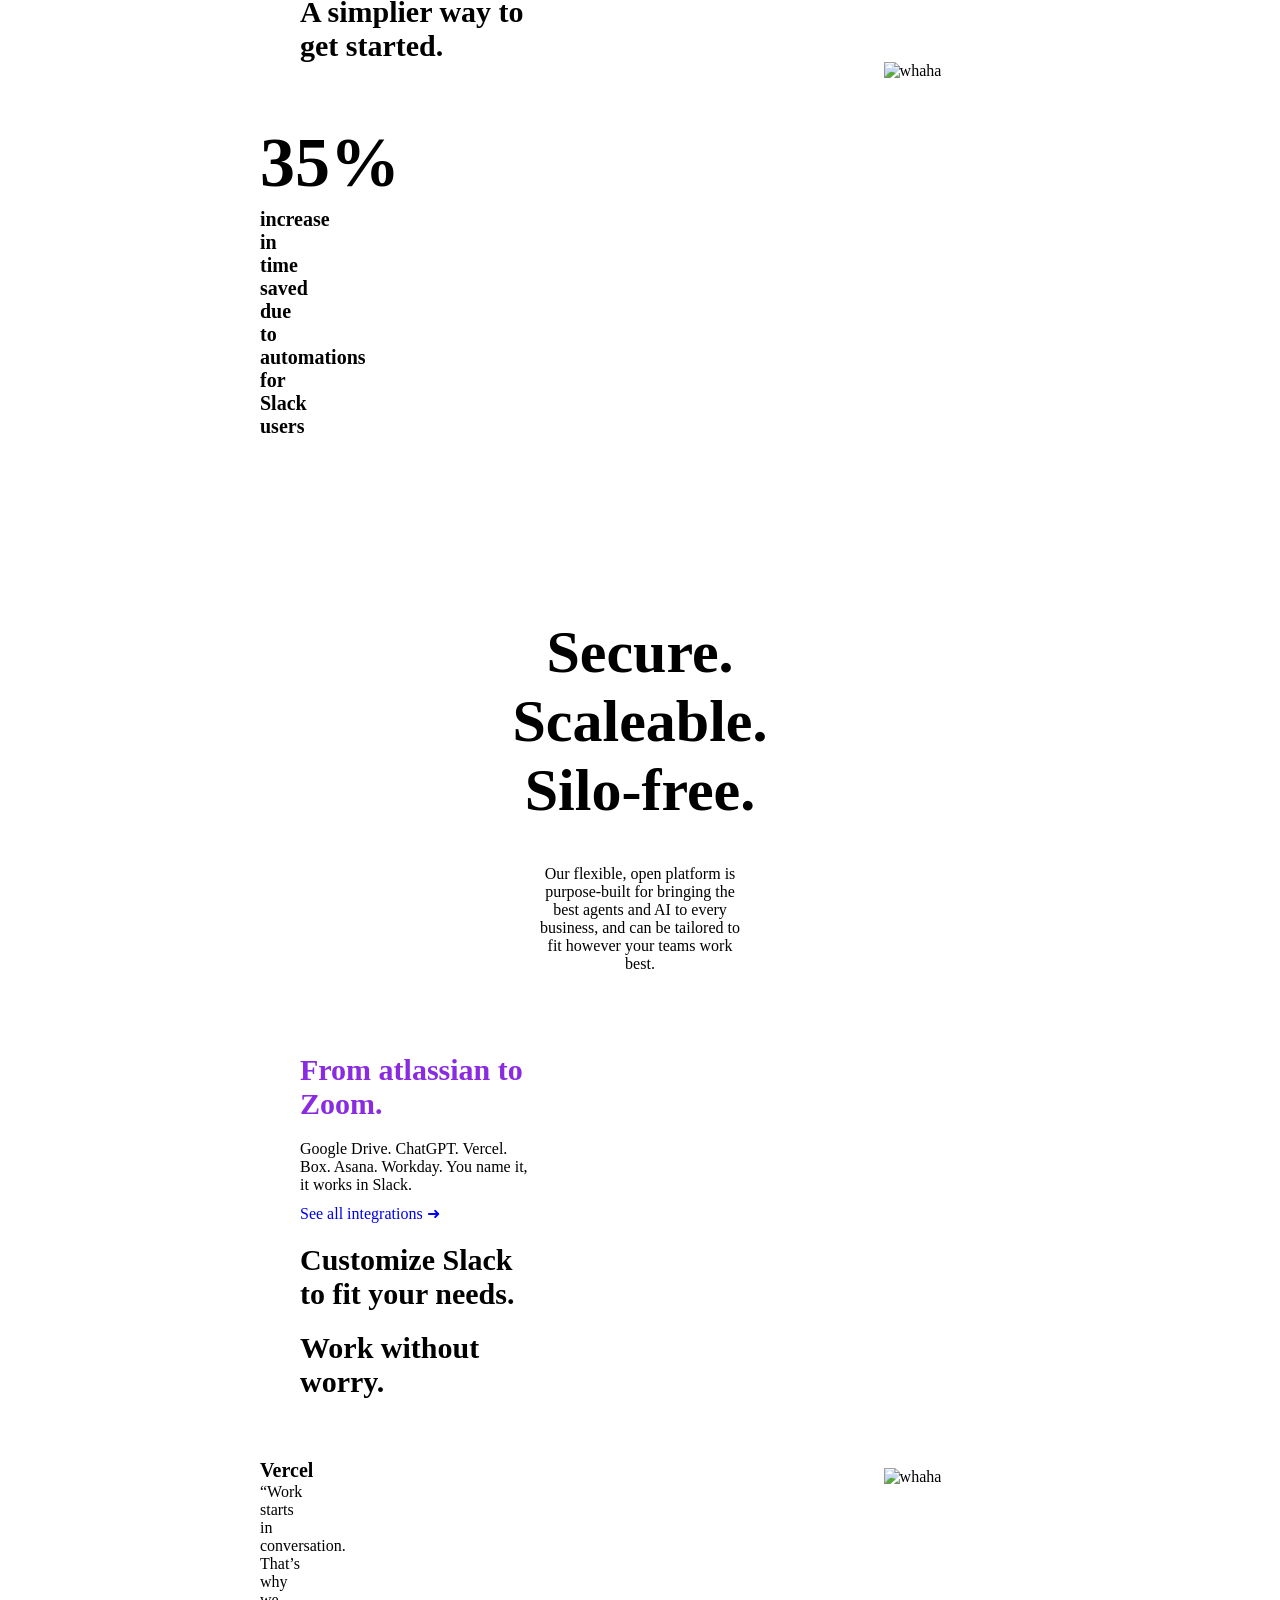
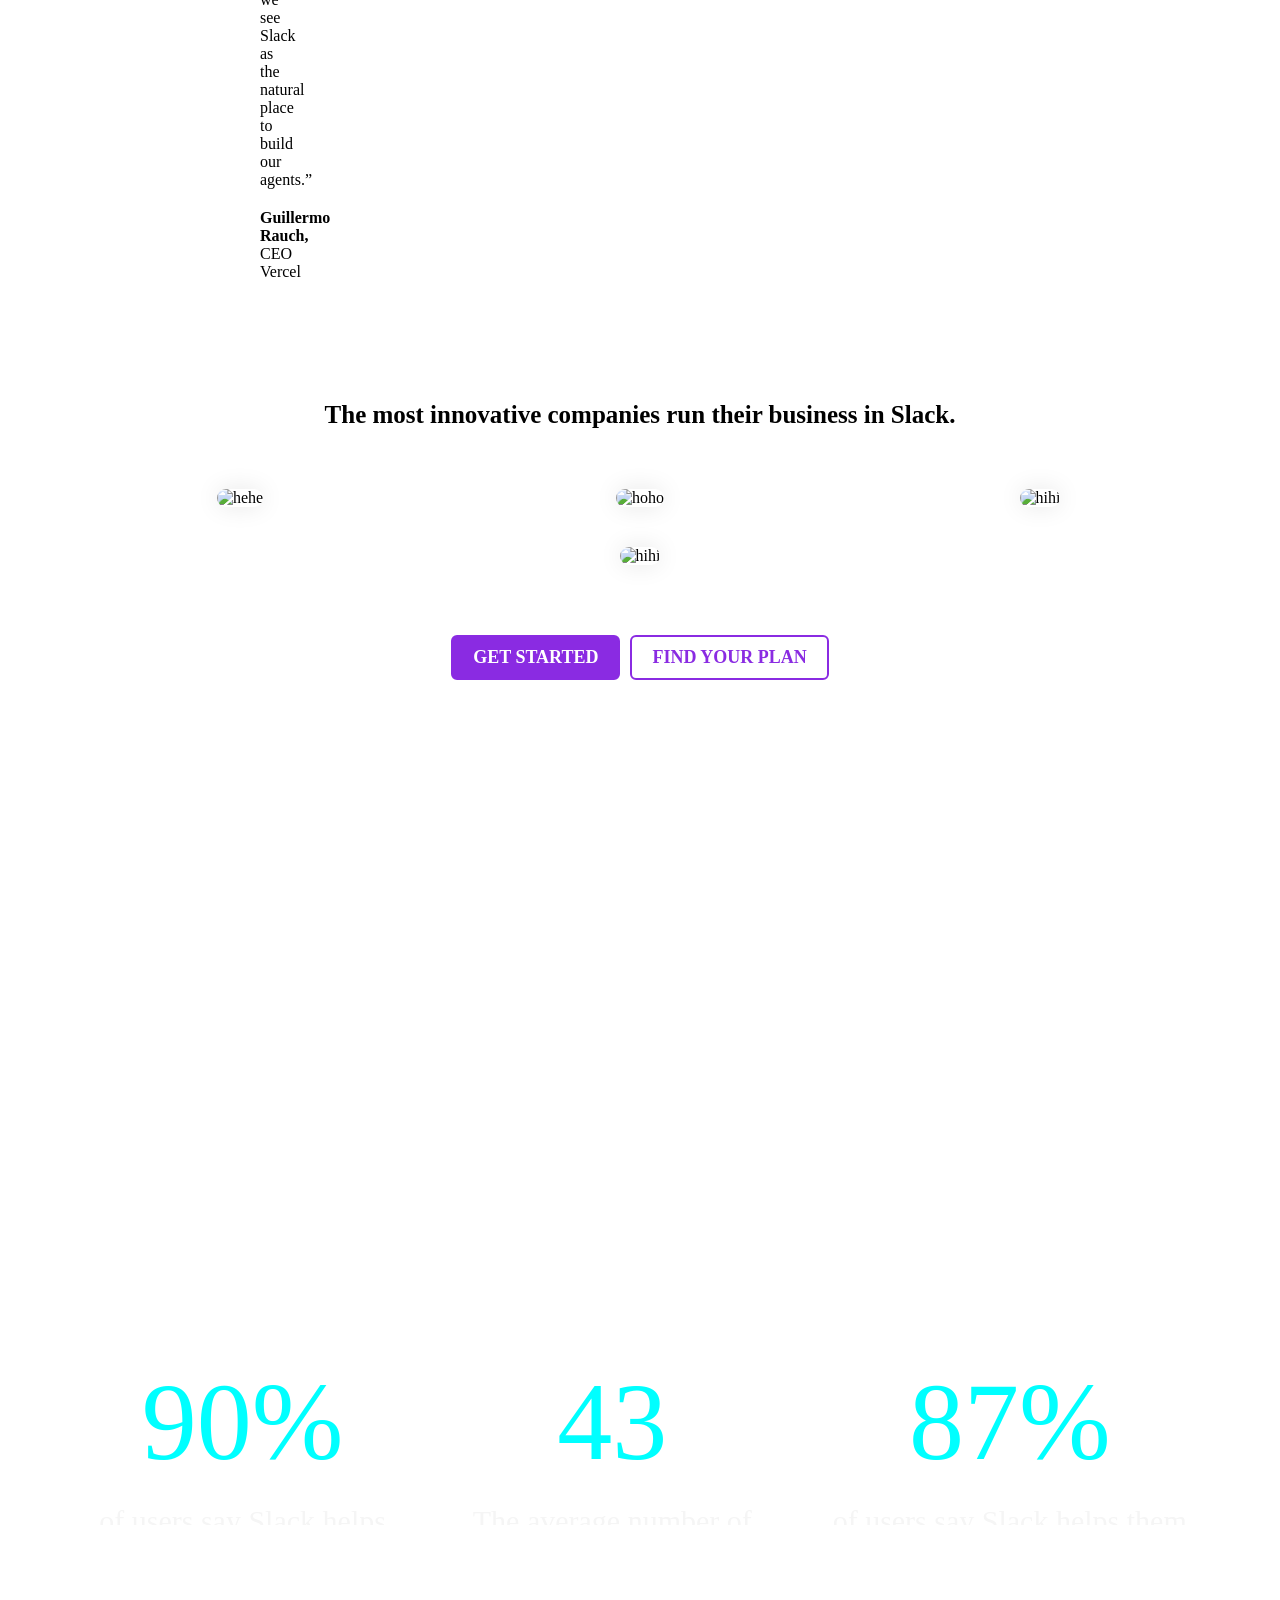
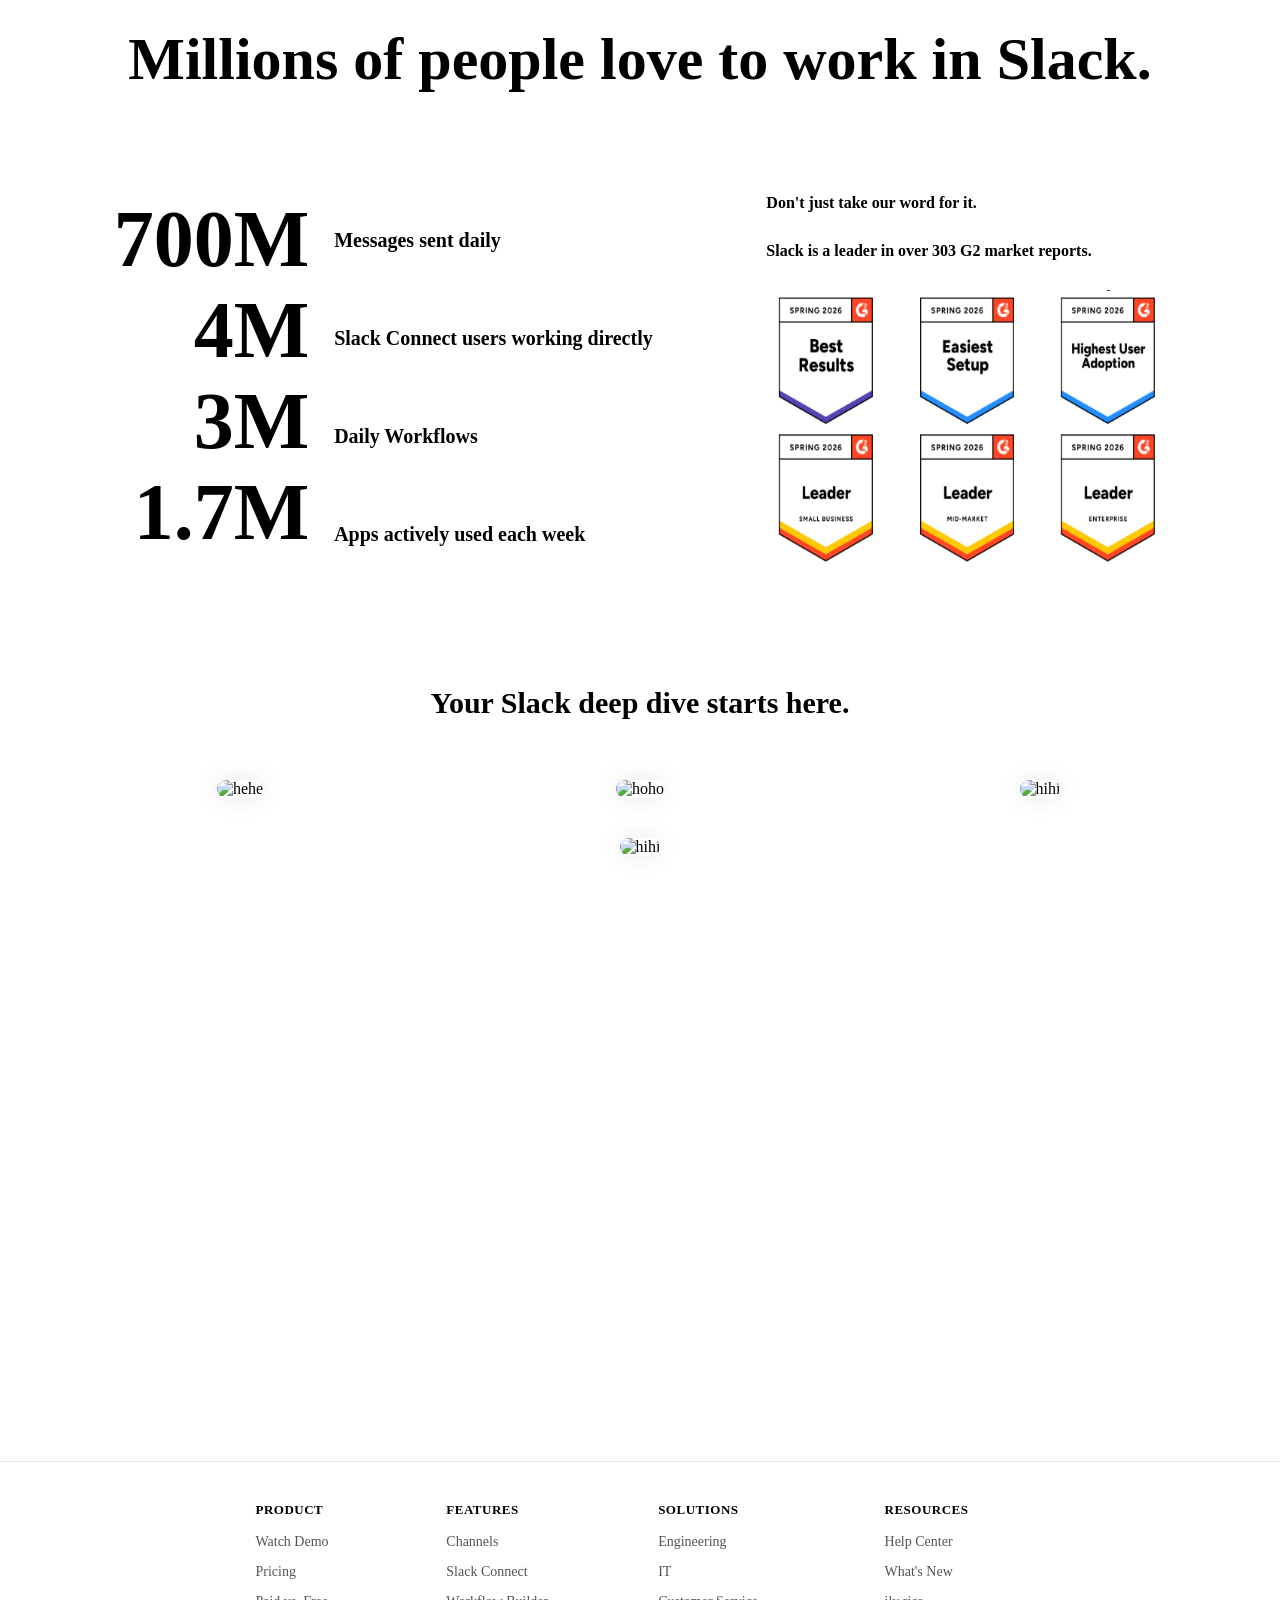
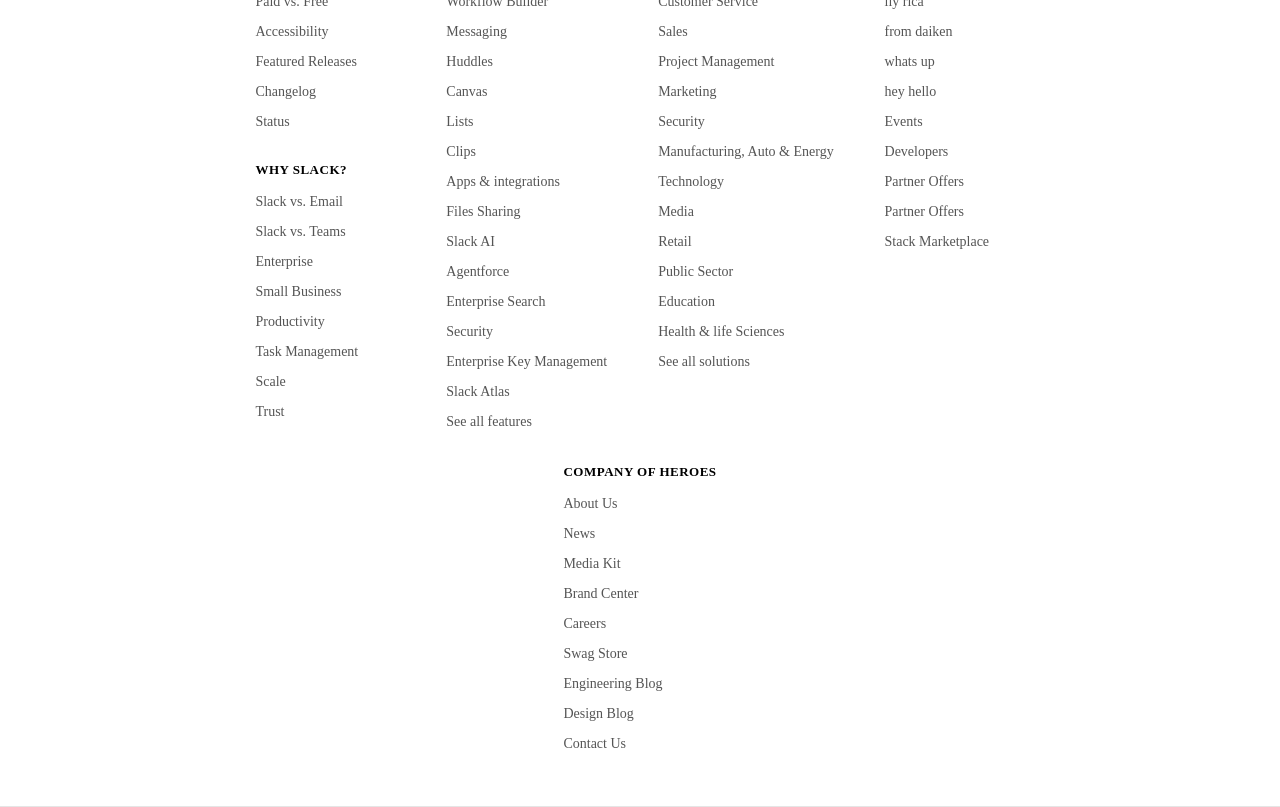
==== commit 26bb44e2: "transitions" ====
--- a/index.html
+++ b/index.html
@@ -3,7 +3,7 @@
 <head>
     <meta charset="UTF-8">
     <meta name="viewport" content="width=device-width, initial-scale=1.0">
-    <title>DAIKEN PROJ2 SLACK</title>
+    <title>Rica</title>
     <link rel="shortcut icon" href="https://www.pngall.com/wp-content/uploads/13/Slack-Logo-PNG-Pic.png" type="image/x-icon">
     <link rel="stylesheet" href="style.css">
  
@@ -11,7 +11,7 @@
 <body>
     
 <!-- NAVIGATION ON TOP -->
-    <nav id="navbar-top"> 
+    <nav id="navbar-top" class="stickyfunc"> 
         <div id="navbar-left"> 
             <a href="https://www.google.com" class="navlink">Features</a>
             <a href="https://www.google.com" class="navlink">Solution</a>
@@ -22,8 +22,8 @@
 
         <div id="navbar-right">
             <a href="https://www.google.com" class="navlink">Sign in</a>
-            <a href="https://www.google.com" class="navlink">REQUEST A DEMO</a>
-            <a href="https://www.google.com" class="navlink">GET STARTED</a>
+            <a id="rad" href="https://www.google.com" class="navlinks">REQUEST A DEMO</a>
+            <a id="gs" href="https://www.google.com" class="navlinks">GET STARTED</a>
         </div>
     </nav>   
 
@@ -42,7 +42,7 @@
         <div class="button" id="button1left">
             <a href="https://www.google.com">GET STARTED</a>
         </div>
-        <div class="button" id="button1right">
+        <div class="button1" id="button1right">
             <a href="https://www.google.com">FIND YOUR PLAN</a>
         </div>
     </div>
@@ -88,10 +88,9 @@
                     <a href="">Review code with Github Copilot</a>
                     <a href="">Lookup customer data in Agentforce</a>
                 </div>
-           
-                <div class="secondsectionpic">
-                    <img src="https://images.pexels.com/photos/7988219/pexels-photo-7988219.jpeg" alt="secondsectionpic">
-                </div>
+                    <div class="secondsectionpic">
+                        <img src="https://images.pexels.com/photos/7988219/pexels-photo-7988219.jpeg" alt="secondsectionpic">
+                    </div>
             </div>
     </div>
     
@@ -112,94 +111,104 @@
         </div>
     </div>
 
-    <div>
-        <h1 class="header"   >Give everyone instant context.</h1>
-        <p class="subheader" >Get access to every file, decision, and conversation, so you can build on past work instead of recreating it.</p>
-    </div>
-
-
-    <div class="devider2">
-        <div class="s2left">
-            <p class="p1" >Meet Slackbot: Your pesonal agent for work.</p>
-            <p class="p2" >Slackbot isn't just any AI. It's AI that knows you and your team. It coordinates work across your apps and agents so one conversation gets work done.</p>
-            <a class="p3" href="https://www.google.com">Learn more about Slackbot ➜</a>
-            <p class="p4" >One search to rule them all.</p>
-            <p class="p5" >Bring CRM data to the conversation</p>
-            <p class="p6" >97 min</p>
-            <p class="p7" >average time users can save weekly with AI in Slack</p>
-        </div>
-        <div class="s2right">
-            <img src="https://a.slack-edge.com/c3ea545/marketing/img/homepage/revamped-25/carousels/img-meet-slackbot.png" alt="whaha">
-        </div>
-    </div>
-    
-
-     <div>
-        <h1 class="header" id="subheader2" >Let your people connect like poeple.</h1>
-        <p class="subheader" >Slack’s conversational UI makes collaborating more approachable, whether you're working with a colleague or an agent.</p>
-    </div>
-
-
-    <div class="devider2">
-        <div class="s2left">
-            <p class="p1" >It all starts with a channel.</p>
-            <p class="p2" >Channels are flexible, transparent spaces for working with your team, AI assistants, and agents.</p>
-            <a class="p3" href="https://www.google.com">Learn more about Slackbot ➜</a>
-            <p class="p4" >When talking is easier than typing…</p>
-            <p class="p5" >Bring Cconversation out of the inbox.</p>
-            <p class="p7" id="p7special" >ANTHROP\C</p>
-            <p class="p8">“Slack has been essential to our growth, our speed, and our ability to stay aligned as we scale”</p>
-            <p class="p8"><span class="ceo">Kate Jenson,</span> Head of Americas, Anthropic</p>
-        </div>
-        <div class="s2right">
-            <img src="https://a.slack-edge.com/5cb5052/marketing/img/homepage/revamped-25/carousels/img-people-1.png" alt="whaha">
-        </div>
-    </div>
-
-
-
-     <div>
-        <h1 class="header" id="subheader2" >Manage all your work from one place.</h1>
-        <p class="subheader" >Automate daily stand-ups, project updates, and approvals so your team can focus on growth instead of guesswork.</p>
-    </div>
-
-    <div class="devider2">
-        <div class="s2left">
-            <p class="p1" >Anyone can automate in Slack.</p>
-            <p class="p2" >By click or by code, Slack makes it easy for anyone to build time-saving automations of their own.</p>
-            <a class="p3" href="https://www.google.com">Learn more about channels ➜</a>
-             <p class="p4" >Manage projects and task.</p>
-            <p class="p5" >A simplier way to get started.</p>
-            <p class="p6" >35%</p>
-            <p class="p7" >increase in time saved due to automations for Slack users</p>
-        </div>
-        <div class="s2right">
-            <img src="https://a.slack-edge.com/5cb5052/marketing/img/homepage/revamped-25/carousels/img-process-2.png" alt="whaha">
-        </div>
-    </div>
-
-     <div>
-        <h1 class="header" id="subheader2" >Secure. Scaleable. Silo-free.</h1>
-        <p class="subheader" >Our flexible, open platform is purpose-built for bringing the best agents and AI to every business, and can be tailored to fit however your teams work best.</p>
-    </div>
-
-
-    <div class="devider2">
-        <div class="s2left">
-            <p class="p1" >From atlassian to Zoom.</p>
-            <p class="p2" >Google Drive. ChatGPT. Vercel. Box. Asana. Workday. You name it, it works in Slack.</p>
-            <a class="p3" href="https://www.google.com">See all integrations ➜</a>
-            <p class="p4" >Customize Slack to fit your needs.</p>
-            <p class="p5" >Work without worry.</p>
-            <p class="p7" id="p7special" >Vercel</p>
-            <p class="p8">“Work starts in conversation. That’s why we see Slack as the natural place to build our agents.”</p>
-            <p class="p8"><span class="ceo">Guillermo Rauch,</span> CEO Vercel</p>
-        </div>
-        <div class="s2right">
-            <img src="https://a.slack-edge.com/5cb5052/marketing/img/homepage/revamped-25/carousels/img-platform-1.png" alt="whaha">
-        </div>
-    </div>
-
+    <div class="tab-sticky-wrapper">
+        <div class="tabposition">
+            <div class="tabnav">
+                <a href="#" class="tab active">Knowledge</a>
+                <a href="#" class="tab">People</a>
+                <a href="#" class="tab">Process</a>
+                <a href="#" class="tab">Platform</a>
+            </div>
+        </div>
+
+        <div>
+            <h1 class="header"   >Give everyone instant context.</h1>
+            <p class="subheader" >Get access to every file, decision, and conversation, so you can build on past work instead of recreating it.</p>
+        </div>
+
+
+        <div class="devider2">
+            <div class="s2left">
+                <p class="p1" >Meet Slackbot: Your pesonal agent for work.</p>
+                <p class="p2" >Slackbot isn't just any AI. It's AI that knows you and your team. It coordinates work across your apps and agents so one conversation gets work done.</p>
+                <a class="p3" href="https://www.google.com">Learn more about Slackbot ➜</a>
+                <p class="p4" >One search to rule them all.</p>
+                <p class="p5" >Bring CRM data to the conversation</p>
+                <p class="p6" >97 min</p>
+                <p class="p7" >average time users can save weekly with AI in Slack</p>
+            </div>
+            <div class="s2right">
+                <img src="https://a.slack-edge.com/c3ea545/marketing/img/homepage/revamped-25/carousels/img-meet-slackbot.png" alt="whaha">
+            </div>
+        </div>
+        
+
+        <div>
+            <h1 class="header" id="subheader2" >Let your people connect like poeple.</h1>
+            <p class="subheader" >Slack’s conversational UI makes collaborating more approachable, whether you're working with a colleague or an agent.</p>
+        </div>
+
+
+        <div class="devider2">
+            <div class="s2left">
+                <p class="p1" >It all starts with a channel.</p>
+                <p class="p2" >Channels are flexible, transparent spaces for working with your team, AI assistants, and agents.</p>
+                <a class="p3" href="https://www.google.com">Learn more about Slackbot ➜</a>
+                <p class="p4" >When talking is easier than typing…</p>
+                <p class="p5" >Bring Cconversation out of the inbox.</p>
+                <p class="p7" id="p7special" >ANTHROP\C</p>
+                <p class="p8">“Slack has been essential to our growth, our speed, and our ability to stay aligned as we scale”</p>
+                <p class="p8"><span class="ceo">Kate Jenson,</span> Head of Americas, Anthropic</p>
+            </div>
+            <div class="s2right">
+                <img src="https://a.slack-edge.com/5cb5052/marketing/img/homepage/revamped-25/carousels/img-people-1.png" alt="whaha">
+            </div>
+        </div>
+
+
+
+        <div>
+            <h1 class="header" id="subheader2" >Manage all your work from one place.</h1>
+            <p class="subheader" >Automate daily stand-ups, project updates, and approvals so your team can focus on growth instead of guesswork.</p>
+        </div>
+
+        <div class="devider2">
+            <div class="s2left">
+                <p class="p1" >Anyone can automate in Slack.</p>
+                <p class="p2" >By click or by code, Slack makes it easy for anyone to build time-saving automations of their own.</p>
+                <a class="p3" href="https://www.google.com">Learn more about channels ➜</a>
+                <p class="p4" >Manage projects and task.</p>
+                <p class="p5" >A simplier way to get started.</p>
+                <p class="p6" >35%</p>
+                <p class="p7" >increase in time saved due to automations for Slack users</p>
+            </div>
+            <div class="s2right">
+                <img src="https://a.slack-edge.com/5cb5052/marketing/img/homepage/revamped-25/carousels/img-process-2.png" alt="whaha">
+            </div>
+        </div>
+
+        <div>
+            <h1 class="header" id="subheader2" >Secure. Scaleable. Silo-free.</h1>
+            <p class="subheader" >Our flexible, open platform is purpose-built for bringing the best agents and AI to every business, and can be tailored to fit however your teams work best.</p>
+        </div>
+
+
+        <div class="devider2">
+            <div class="s2left">
+                <p class="p1" >From atlassian to Zoom.</p>
+                <p class="p2" >Google Drive. ChatGPT. Vercel. Box. Asana. Workday. You name it, it works in Slack.</p>
+                <a class="p3" href="https://www.google.com">See all integrations ➜</a>
+                <p class="p4" >Customize Slack to fit your needs.</p>
+                <p class="p5" >Work without worry.</p>
+                <p class="p7" id="p7special" >Vercel</p>
+                <p class="p8">“Work starts in conversation. That’s why we see Slack as the natural place to build our agents.”</p>
+                <p class="p8"><span class="ceo">Guillermo Rauch,</span> CEO Vercel</p>
+            </div>
+            <div class="s2right">
+                <img src="https://a.slack-edge.com/5cb5052/marketing/img/homepage/revamped-25/carousels/img-platform-1.png" alt="whaha">
+            </div>
+        </div>
+    </div>
     <div>
         <p id="b1">The most innovative companies run their business in Slack.</p>
     </div>
@@ -287,7 +296,11 @@
         <div id="subsubb2">
             <p>Don't just take our word for it.</p>
             <p>Slack is a leader in over 303 G2 market reports.</p>
-        </div>
+            <div>
+            <img id="rewards" src="rewards.png" alt="hehe">
+         </div>
+        </div>
+         
      </div>
 
      <div id="last">
@@ -427,5 +440,39 @@
         </div>
   </div>
 
+
+
+
+
+
+
+
+
+
+
+
+
+
+
+
+
+<input type="checkbox" id="cookie-toggle" class="cookie-toggle">
+
+<div class="cookie-banner">
+    <p class="cookie-text">
+        This website uses cookies to enhance user experience and to analyze performance and traffic on our website. We also share information about your use of our site with our social media, advertising and analytics partners. <a href="#">More Info</a>
+    </p>
+    <div class="cookie-buttons">
+        <label for="cookie-toggle" class="cookie-btn accept">ACCEPT ALL COOKIES</label>
+        <label for="cookie-toggle" class="cookie-btn settings">COOKIES SETTINGS</label>
+    </div>
+    <label for="cookie-toggle" class="cookie-close">✕</label>
+</div>
+
+
+
+
+
+
 </body>
 </html>
--- a/style.css
+++ b/style.css
@@ -1,30 +1,60 @@
 @import url("https://fonts.googleapis.com/css2?family=Google+Sans:ital,opsz,wght@0,17..18,400..700;1,17..18,400..700&display=swap");
 
 * {
-  padding: 0;
-  margin: 0;
-  box-sizing: border-box;
-  overflow-x: hidden;
-  font-family: google sans;
-
+    padding: 0;
+    margin: 0;
+    box-sizing: border-box;
+    font-family: google sans;
+    
   
 }
 
 /* DRY Method - Don't repeat yourself */
 
 /* NAVIGATION ON TOP */
+
+@keyframes stickyChange {
+    from {
+        border-radius: 100px;
+        box-shadow: none;
+    }
+    to {
+        border-radius: 0;
+        box-shadow: 0 2px 10px rgba(0,0,0,0.1);
+    }
+}
+
+
+.stickyfunc {
+    position: sticky;
+    top: 5px;
+    z-index: 100;
+    background-color: white;
+    animation: stickyChange linear;
+    animation-timeline: scroll();
+    animation-range: 0px 200px;
+    
+}
+
+
 #navbar-top {
     display: flex;
     align-items: center;
-    justify-content:space-between;
-    padding: 50px 300px;   
-}
+    justify-content: space-between;
+    padding: 15px 5%;
+    max-width: 1200px;
+    margin: 0 auto;
+    flex-wrap: nowrap;
+    border-radius: 100px;
+    box-shadow: 0 0 25px rgba(0, 0, 0, 0.10);
+} 
 
 #navbar-left,
 #navbar-right {
     display: flex;
     align-items: center;
     gap: 30px;
+    
 }
 
 .navlink {
@@ -39,6 +69,39 @@
     transform: scale(0.90);
 }
 
+.navlinks {
+    color: black;
+    text-decoration: none;
+    font-weight: bolder;
+    font-size: 15px;
+}
+
+#rad {
+    background-color:none; 
+    padding: 15px;              /* Rounded corners */
+    font-size: 15px;           /* Text size */
+    cursor: pointer;           /* Pointer on hover */
+    padding: 10px 10px;
+}
+
+#gs {
+    background-color: blueviolet; 
+    padding: 15px;        /* Space inside button */
+    font-size: 15px;           /* Text size */
+    cursor: pointer;           /* Pointer on hover */
+    padding: 10px 10px;
+    color: white;
+   
+}
+
+.navlinks:hover {
+    border: none !important; 
+    box-shadow: 0 0 0 2px rgb(0, 0, 0);
+    transform: translateY(1px);
+    transform:scale(0.95);
+    transition: transform 0.2s ease-in-out;
+}
+
 /* BIG SENTENCE ON TOP */
 
 #word1 {
@@ -65,16 +128,30 @@
     gap: 10px;
 }
 
+
+
 /* CLASS FOR BUTTONS INSIDE A DIV ONLY*/
 .button {
 
     background-color: blueviolet; 
     padding: 15px;        /* Space inside button */
-    border: none;              /* Remove default border */
+    border: blueviolet 2px solid;              /* Remove default border */
     border-radius: 6px;        /* Rounded corners */
     font-size: 18px;           /* Text size */
     cursor: pointer;           /* Pointer on hover */
-    
+    padding: 10px 10px;
+    
+}
+
+.button:hover {
+    background-color: coral;
+    transform: scale(0.95);
+    transition: transform 0.3s ease-in-out;
+    
+}
+
+.button a:hover {
+    color: white;
 }
 
 /* CLASS FOR BUTTONS TO TARGET THE LINK, TO REMOVE UNDERLINE*/
@@ -82,19 +159,56 @@
 .button a {
     text-decoration: none;
     color: white;
+    padding: 10px;
+    font-weight: bold;
 }
 
 
 /* FOR BUTTON 1 RIGHT ONLY */
+.button1 {
+
+    background-color: blueviolet; 
+    padding: 15px;        /* Space inside button */
+    border: blueviolet 2px solid;              /* Remove default border */
+    border-radius: 6px;        /* Rounded corners */
+    font-size: 18px;           /* Text size */
+    cursor: pointer;           /* Pointer on hover */
+    padding: 10px 10px;
+    
+}
+
+.button1 a {
+    text-decoration: none;
+    color: blueviolet;
+    padding: 10px;
+    font-weight: bold;
+}
+
+
+
+
 #button1right {
     background-color: white;
     color: blueviolet;
     border: 2px solid blueviolet;
 }
 
+#button1right:hover {
+    background-color: coral;
+    color: blueviolet;
+    border: 2px solid blueviolet;
+    transform: scale(0.95);
+    transition: transform 0.3s ease-in-out;
+}
+
 #button1right a {
     color: blueviolet;
 }
+
+#button1right a:hover {
+    color: white;
+}
+
 
 /* BIG PICTURE */
 
@@ -129,7 +243,7 @@
 .photo-band {
   position: relative;
   width: 100%;
-  height: 1500px; /* adjust vertical coverage here */
+  height: 1300px; /* adjust vertical coverage here */
   background-image: url('https://images.pexels.com/photos/7135028/pexels-photo-7135028.jpeg');
   background-size:cover;
   background-position:center;
@@ -180,25 +294,78 @@
     flex-wrap: wrap;   
 }
 
+.devider div:hover {
+   
+    
+    transform: scale(1.1);
+    transition: transform 0.3s ease-in-out;
+   
+}
+
 #secondsectionpic {
     height: 600px;
     width: 600px;
     justify-content: center;
-
 }
 
 .secondsectionpic {
-  flex: 1;
-  min-width: 280px;
-  display: flex;
-  justify-content: center;
+    flex: 1;
+    min-width: 280px;
+    display: flex;
+    justify-content: center;
+ 
 }
 
 .secondsectionpic img {
-  max-width: 100%;
-  border-radius: 80px;
-  
-}
+    max-width: 100%;
+    border-radius: 80px;
+    box-shadow: 0 0 25px rgba(0, 0, 0, 0.10);
+}
+
+
+.tabposition {
+    display: flex;
+    justify-content: center;
+    padding: 20px 0;
+}
+
+.tabnav {
+    display: flex;
+    background-color: #f2e9fd;
+    border-radius: 100px;
+    padding: 6px;
+    gap: 4px;
+}
+
+.tab {
+    text-decoration: none;
+    color: #6b21a8;
+    font-weight: bold;
+    font-size: 15px;
+    padding: 10px 24px;
+    border-radius: 100px;
+    transition: background-color 0.2s ease, color 0.2s ease;
+}
+
+.tab:hover {
+    background-color: rgba(107, 33, 168, 0.1);
+}
+
+.tab.active {
+    background-color: none;
+    color: blueviolet;
+}
+
+
+.tabposition {
+    position: sticky;
+    top: 70px; 
+    z-index: 90;
+    background-color: none;
+    padding: 20px 0;
+}
+
+
 
 #s2header {
     padding:60px 100px 20px;
@@ -217,6 +384,8 @@
     flex-wrap: wrap;
     margin-top: 60px;
 }
+
+
 
 .s2left {
     flex: 1;
@@ -379,6 +548,15 @@
     font-size: 30px;
 }
 
+ @keyframes last {
+        from {
+            transform: translateX(-300);
+        }
+    to {
+            transform: translateX(0);
+    }
+    }
+
 .photo-band3 {
     position: relative;
     width: 100%;
@@ -477,3 +655,92 @@
     padding-bottom: 40px;
 
 } 
+
+#rewards {
+    height: auto;
+    width: 400px;
+}
+
+
+
+
+
+
+
+
+
+
+
+
+
+
+
+.cookie-toggle {
+    display: none;
+}
+
+.cookie-banner {
+    position: fixed;
+    bottom: 0;
+    left: 0;
+    width: 100%;
+    background: white;
+    box-shadow: 0 -2px 10px rgba(0,0,0,0.1);
+    padding: 20px 40px;
+    display: flex;
+    align-items: center;
+    justify-content: space-between;
+    gap: 30px;
+    z-index: 999;
+    transition: transform 0.3s ease, opacity 0.3s ease;
+}
+
+.cookie-text {
+    font-size: 14px;
+    color: #333;
+    max-width: 800px;
+}
+
+.cookie-text a {
+    color: blueviolet;
+}
+
+.cookie-buttons {
+    display: flex;
+    gap: 10px;
+    flex-shrink: 0;
+}
+
+.cookie-btn {
+    padding: 12px 20px;
+    border-radius: 4px;
+    font-size: 13px;
+    font-weight: bold;
+    cursor: pointer;
+    white-space: nowrap;
+}
+
+.cookie-btn.accept {
+    background-color: #4b0082;
+    color: white;
+}
+
+.cookie-btn.settings {
+    background-color: white;
+    color: #4b0082;
+    border: 1px solid #4b0082;
+}
+
+.cookie-close {
+    cursor: pointer;
+    font-size: 16px;
+    color: #666;
+    flex-shrink: 0;
+}
+
+
+.cookie-toggle:checked ~ .cookie-banner {
+    transform: translateY(100%);
+    opacity: 0;
+    pointer-events: none;
+}
